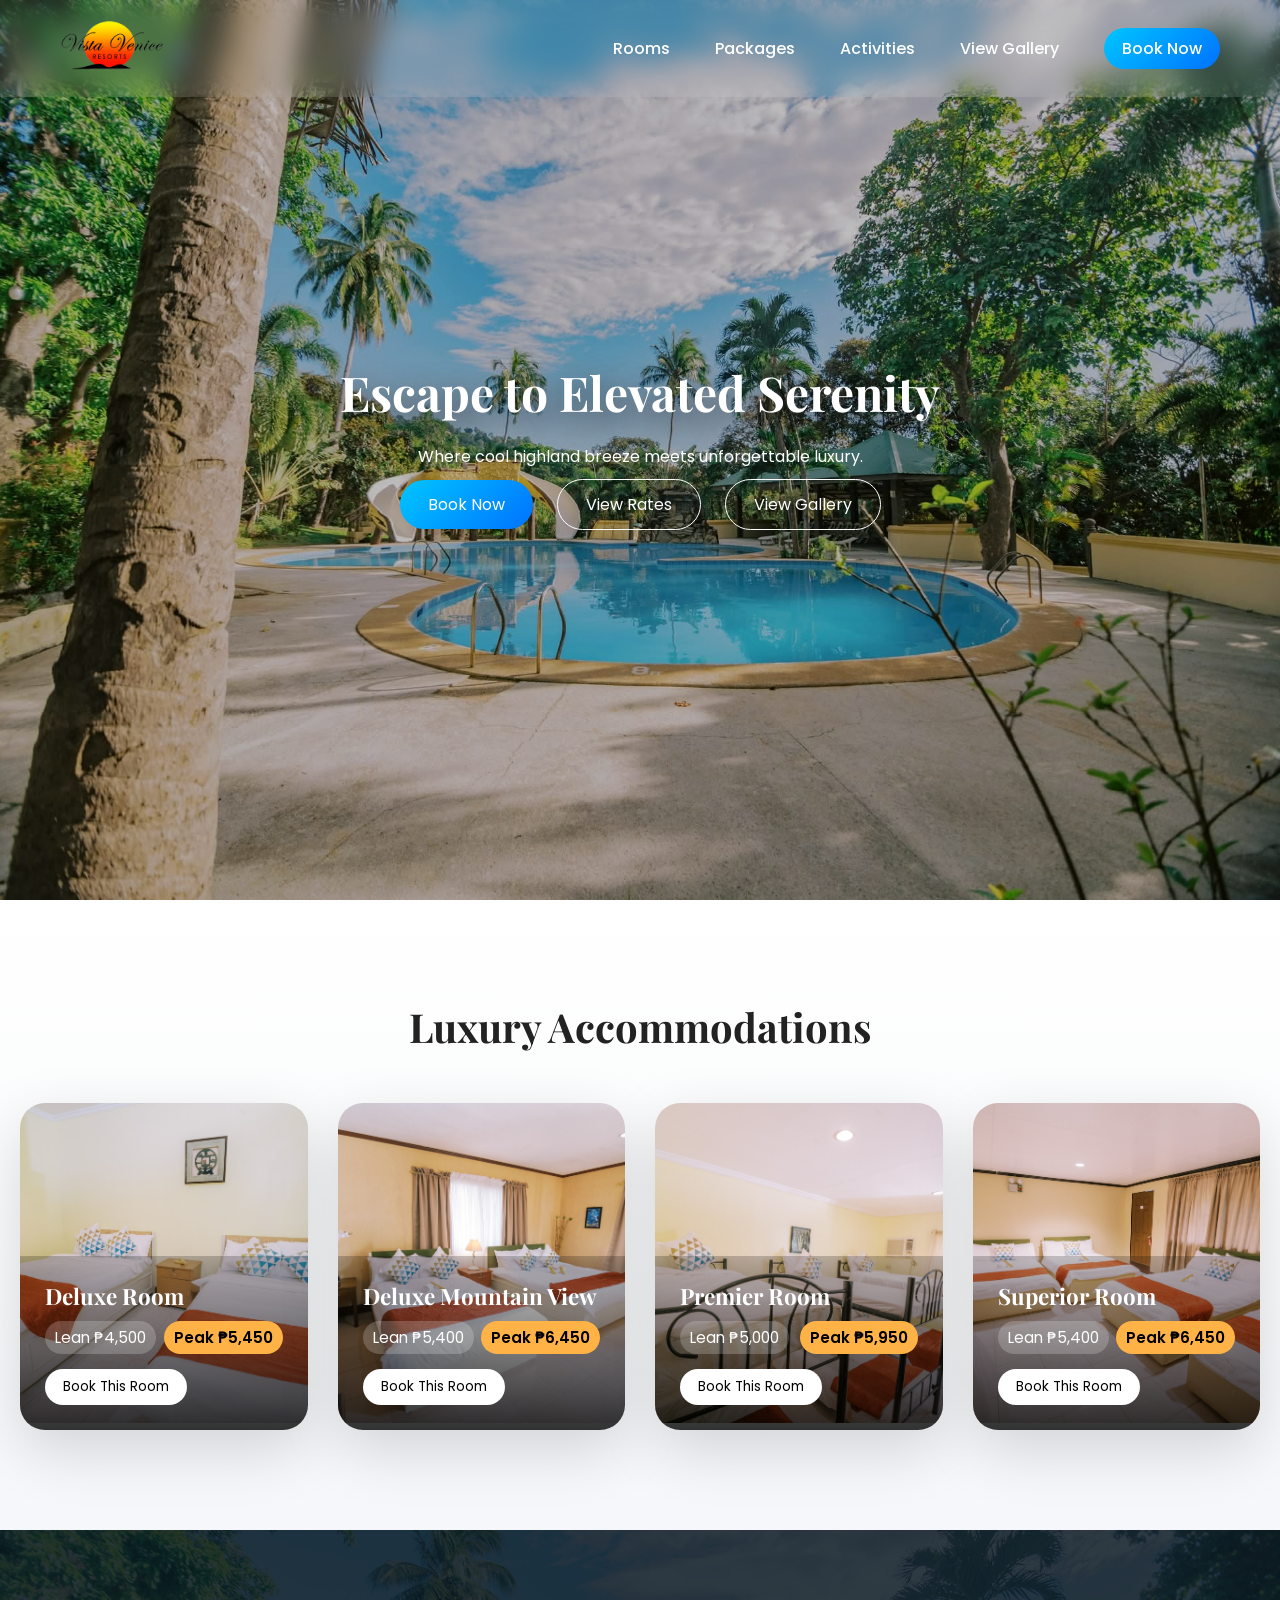
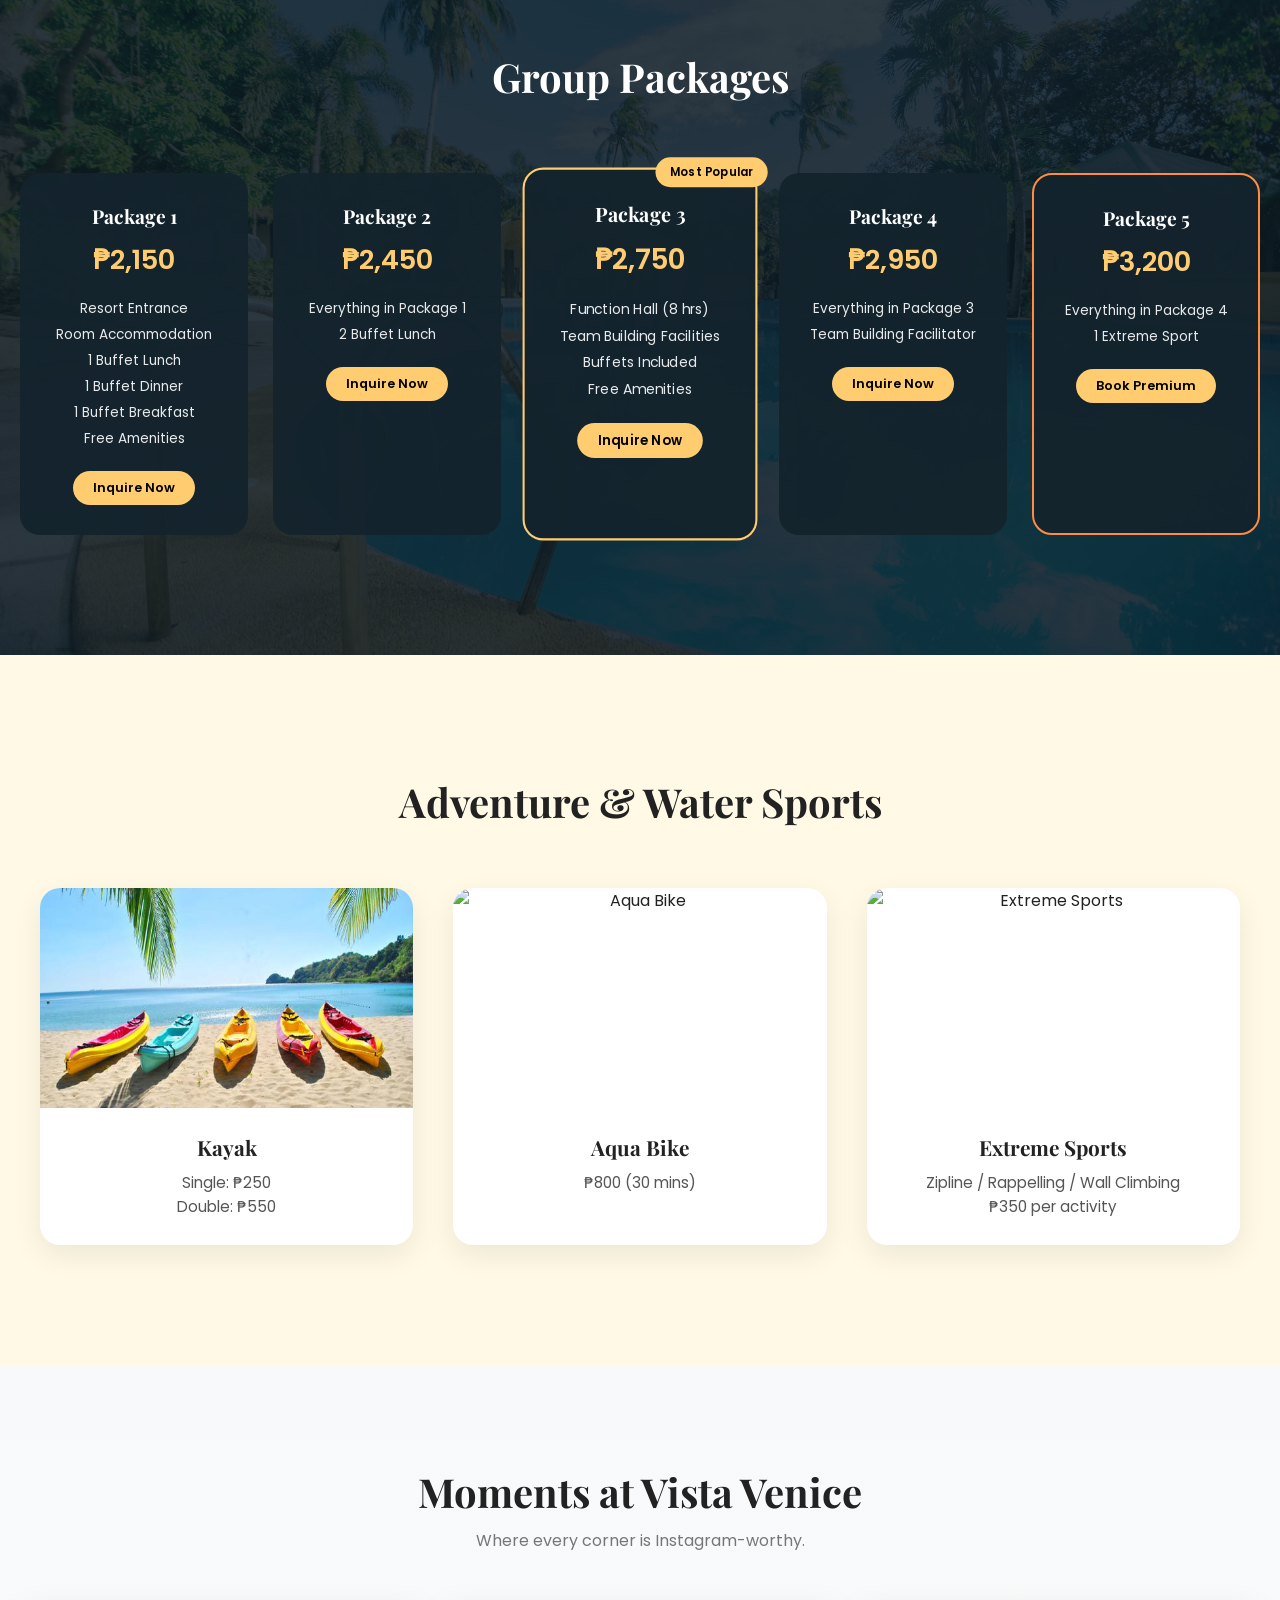
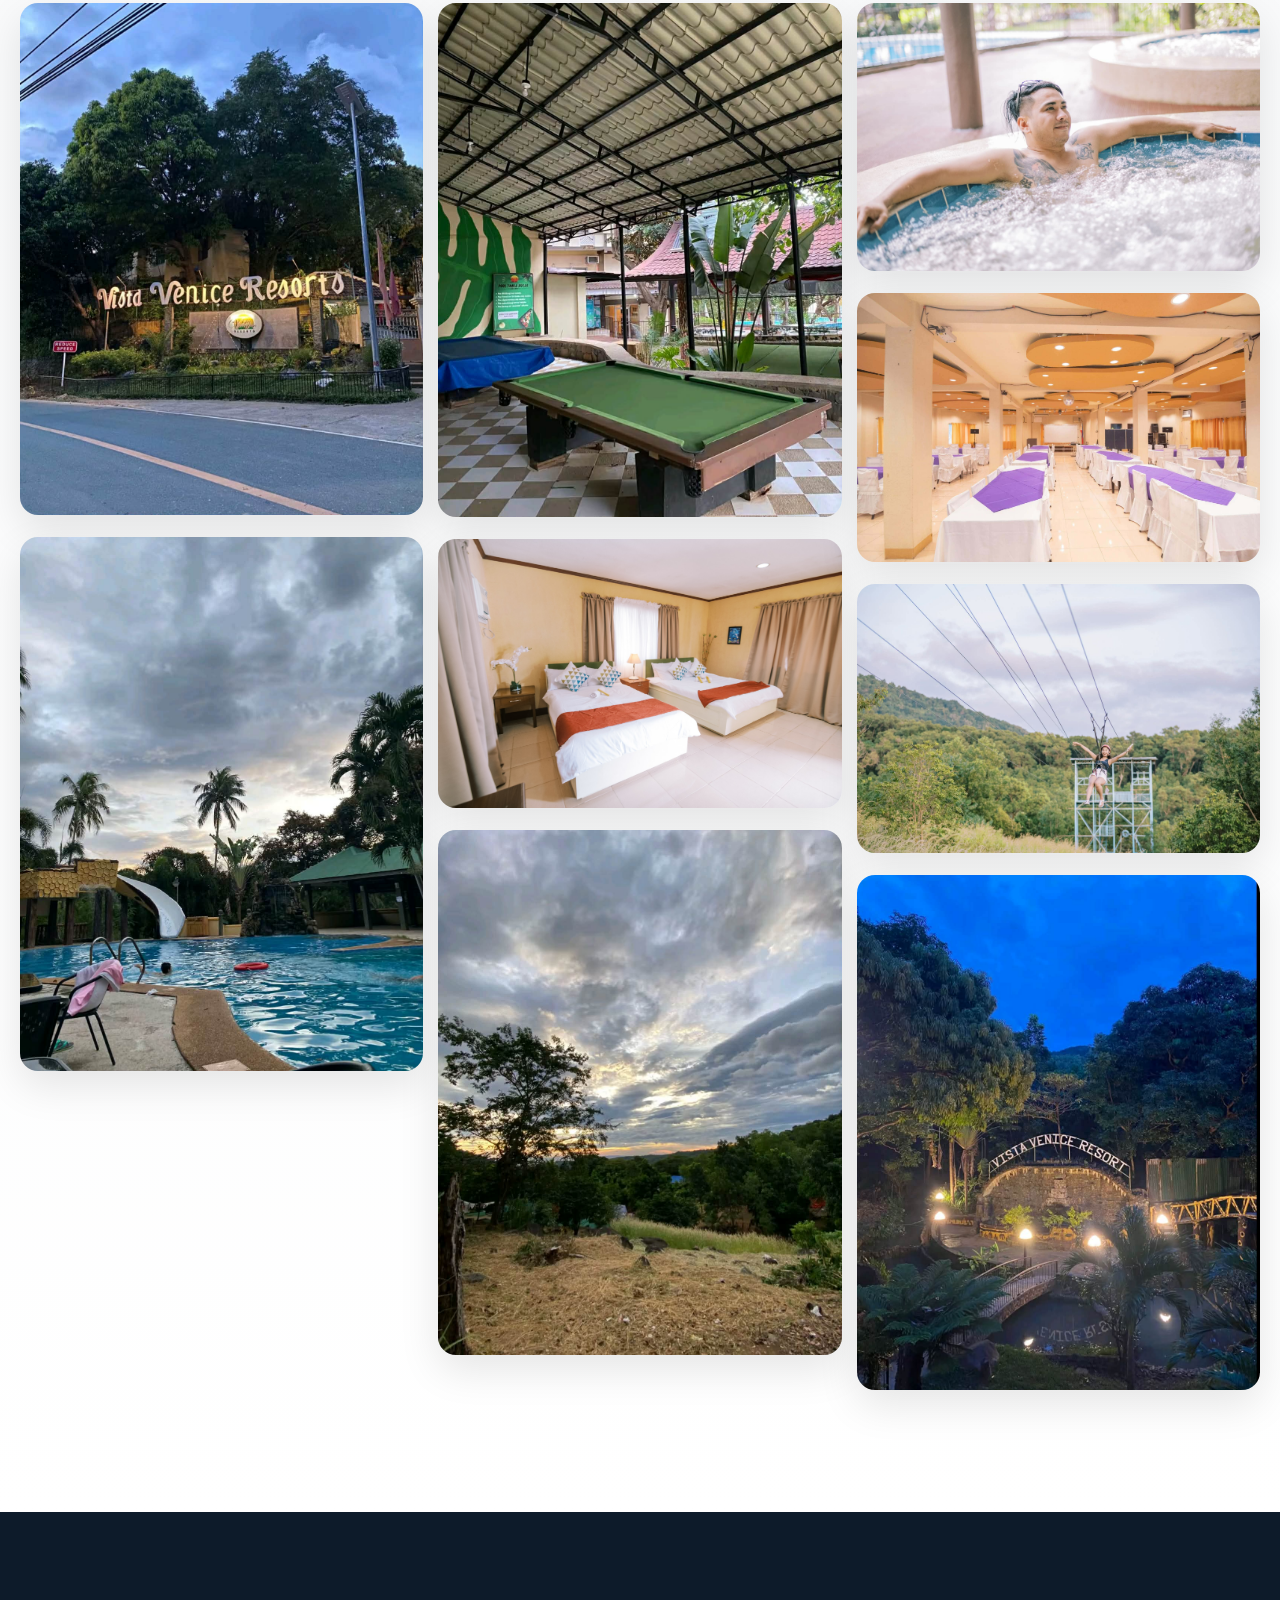
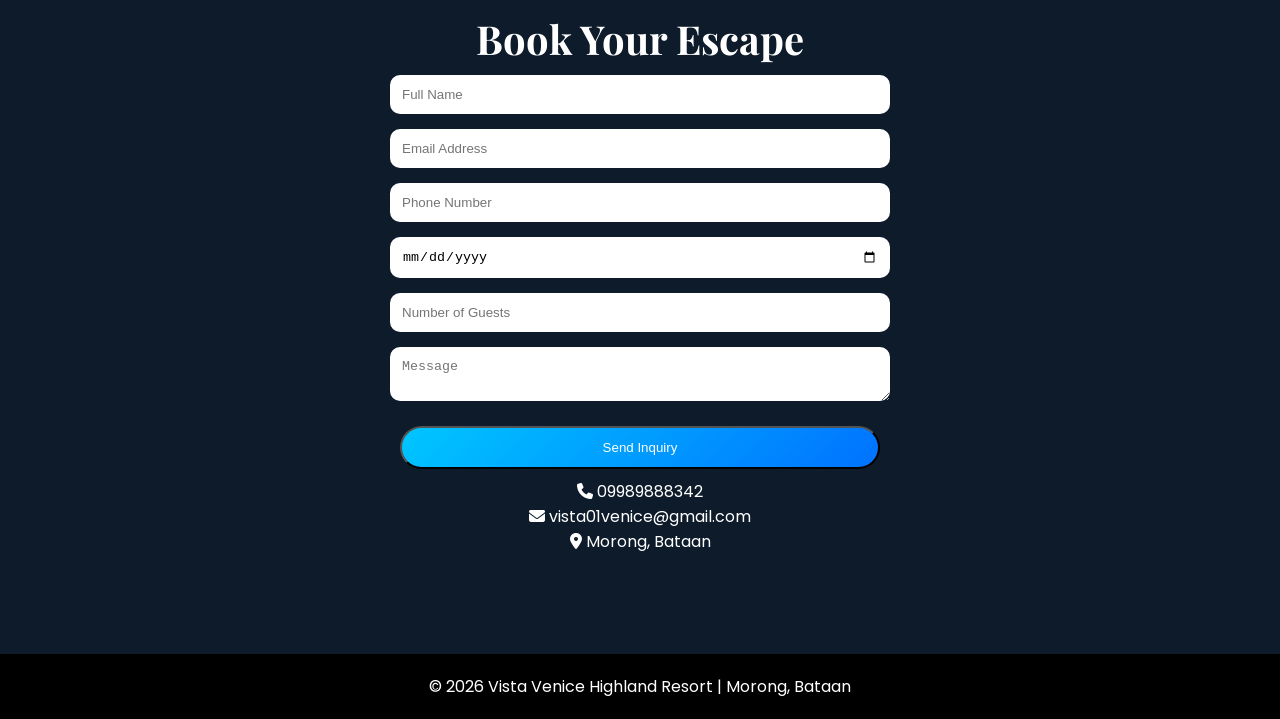
==== index.html @ c01d161d "Update index.html" ====
<!DOCTYPE html>
<html lang="en">
<head>
<meta charset="UTF-8">
<meta name="viewport" content="width=device-width, initial-scale=1.0">
<title>Vista Venice Highland Resort | Morong, Bataan</title>
<link rel="icon" type="image/png" href="images/favicon.png">

<!-- Google Fonts -->
<link href="https://fonts.googleapis.com/css2?family=Playfair+Display:wght@500;700&family=Poppins:wght@300;400;500;600&display=swap" rel="stylesheet">

<!-- Font Awesome -->
<link rel="stylesheet" href="https://cdnjs.cloudflare.com/ajax/libs/font-awesome/6.4.0/css/all.min.css">

<link rel="stylesheet" href="style.css">
</head>

<body>

<!-- NAVBAR -->
<header class="navbar">
    <div class="logo">
  <img src="images/logo.png" alt="Vista Venice Highland Resort Logo">
</div>
    <nav>
        <div class="nav-links">
  <a href="#rooms">Rooms</a>
  <a href="#group-packages">Packages</a>
  <a href="#activities">Activities</a>
  <a href="#gallery">View Gallery</a>
  <a href="#contact" class="nav-btn">Book Now</a>
</div>
    </nav>
</header>

<!-- HERO SECTION -->
<section class="hero">
    <div class="hero-overlay"></div>

    <div class="hero-content">
        <h1>Escape to Elevated Serenity</h1>
        <p>Where cool highland breeze meets unforgettable luxury.</p>
        <div class="hero-buttons">
            <a href="#contact" class="btn primary">Book Now</a>
            <a href="#rooms" class="btn secondary">View Rates</a>
            <a href="#gallery" class="btn secondary">View Gallery</a>
        </div>
    </div>
</section>

<!-- ROOMS -->
<section id="rooms" class="accommodations">
  <h2 class="section-title">Luxury Accommodations</h2>

  <div class="room-grid">

    <div class="room-card">
      <img src="images/deluxe.jpg" alt="Deluxe Room">
      <div class="room-info">
        <h3>Deluxe Room</h3>
        <div class="rates">
          <span class="lean">Lean ₱4,500</span>
          <span class="peak">Peak ₱5,450</span>
        </div>
        <a href="#contact" class="room-btn">Book This Room</a>
      </div>
    </div>

    <div class="room-card">
      <img src="images/deluxe-mountain.jpg" alt="Deluxe Mountain View">
      <div class="room-info">
        <h3>Deluxe Mountain View</h3>
        <div class="rates">
          <span class="lean">Lean ₱5,400</span>
          <span class="peak">Peak ₱6,450</span>
        </div>
        <a href="#contact" class="room-btn">Book This Room</a>
      </div>
    </div>

    <div class="room-card">
      <img src="images/premier.jpg" alt="Premier Room">
      <div class="room-info">
        <h3>Premier Room</h3>
        <div class="rates">
          <span class="lean">Lean ₱5,000</span>
          <span class="peak">Peak ₱5,950</span>
        </div>
        <a href="#contact" class="room-btn">Book This Room</a>
      </div>
    </div>

    <div class="room-card">
      <img src="images/superior.jpg" alt="Superior Room">
      <div class="room-info">
        <h3>Superior Room</h3>
        <div class="rates">
          <span class="lean">Lean ₱5,400</span>
          <span class="peak">Peak ₱6,450</span>
        </div>
        <a href="#contact" class="room-btn">Book This Room</a>
      </div>
    </div>

  </div>
</section>

<!-- GROUP PACKAGES -->
<section id="group-packages" class="group-packages">
  <h2 class="section-title">Group Packages</h2>

  <div class="package-grid">

    <div class="package-card">
      <h3>Package 1</h3>
      <div class="price">₱2,150</div>
      <ul>
        <li>Resort Entrance</li>
        <li>Room Accommodation</li>
        <li>1 Buffet Lunch</li>
        <li>1 Buffet Dinner</li>
        <li>1 Buffet Breakfast</li>
        <li>Free Amenities</li>
      </ul>
      <a href="#contact" class="package-btn">Inquire Now</a>
    </div>

    <div class="package-card">
      <h3>Package 2</h3>
      <div class="price">₱2,450</div>
      <ul>
        <li>Everything in Package 1</li>
        <li>2 Buffet Lunch</li>
      </ul>
      <a href="#contact" class="package-btn">Inquire Now</a>
    </div>

    <div class="package-card featured">
      <div class="badge">Most Popular</div>
      <h3>Package 3</h3>
      <div class="price">₱2,750</div>
      <ul>
        <li>Function Hall (8 hrs)</li>
        <li>Team Building Facilities</li>
        <li>Buffets Included</li>
        <li>Free Amenities</li>
      </ul>
      <a href="#contact" class="package-btn">Inquire Now</a>
    </div>

    <div class="package-card">
      <h3>Package 4</h3>
      <div class="price">₱2,950</div>
      <ul>
        <li>Everything in Package 3</li>
        <li>Team Building Facilitator</li>
      </ul>
      <a href="#contact" class="package-btn">Inquire Now</a>
    </div>

    <div class="package-card premium">
      <h3>Package 5</h3>
      <div class="price">₱3,200</div>
      <ul>
        <li>Everything in Package 4</li>
        <li>1 Extreme Sport</li>
      </ul>
      <a href="#contact" class="package-btn">Book Premium</a>
    </div>

  </div>
</section>

<!-- ===== ADVENTURE & WATER SPORTS ===== -->

<section class="adventure">
  <h2>Adventure & Water Sports</h2>

  <div class="adventure-grid">

    <div class="adventure-card">
      <img src="images/kayak.jpg" alt="Kayak">
      <div class="adventure-content">
        <h3>Kayak</h3>
        <p>
          Single: ₱250<br>
          Double: ₱550
        </p>
      </div>
    </div>

    <div class="adventure-card">
      <img src="images/aquabike.jpg" alt="Aqua Bike">
      <div class="adventure-content">
        <h3>Aqua Bike</h3>
        <p>₱800 (30 mins)</p>
      </div>
    </div>

    <div class="adventure-card">
      <img src="images/extreme9.jpg" alt="Extreme Sports">
      <div class="adventure-content">
        <h3>Extreme Sports</h3>
        <p>
          Zipline / Rappelling / Wall Climbing<br>
          ₱350 per activity
        </p>
      </div>
    </div>

  </div>
</section>


<!-- ================= GALLERY SECTION ================= -->
<section id="gallery" class="gallery-section">
  <div class="container">
    <h2 class="section-title">Moments at Vista Venice</h2>
    <p class="section-subtitle">Where every corner is Instagram-worthy.</p>

    <div class="gallery-grid">
      <img src="images/view6.jpg" alt="Resort View" class="gallery-item">
      <img src="images/view9.jpg" alt="Swimming Pool" class="gallery-item">
      <img src="images/extreme7.jpg" alt="Mountain View" class="gallery-item">
      <img src="images/room1.jpg" alt="Room Interior" class="gallery-item">
      <img src="images/view11.jpg" alt="Sunset View" class="gallery-item">
      <img src="images/water2.jpg" alt="Jacuzzi Area" class="gallery-item">
      <img src="images/function2.jpg" alt="Function Hall" class="gallery-item">
      <img src="images/extreme1.jpg" alt="Family Pool" class="gallery-item">
      <img src="images/view12.jpg" alt="Highland Breeze" class="gallery-item">
    </div>
  </div>

  <!-- Lightbox -->
  <div class="lightbox" id="lightbox">
    <span class="close-lightbox">&times;</span>
    <img class="lightbox-content" id="lightbox-img">
  </div>
</section>
    

<!-- CONTACT -->
<section id="contact" class="section dark">
<h2 class="section-title">Book Your Escape</h2>

<form name="booking" method="POST" data-netlify="true" netlify-honeypot="bot-field" action="/thank-you.html" class="booking-form">

    <input type="hidden" name="form-name" value="booking">

    <p style="display:none;">
        <label>Don’t fill this out: <input name="bot-field"></label>
    </p>

    <input type="text" name="name" placeholder="Full Name" required>
    <input type="email" name="email" placeholder="Email Address" required>
    <input type="tel" name="phone" placeholder="Phone Number">
    <input type="date" name="date">
    <input type="number" name="guests" placeholder="Number of Guests">
    <textarea name="message" placeholder="Message"></textarea>

    <button type="submit" class="btn primary">Send Inquiry</button>
</form>

<div class="contact-info">
<p><i class="fa fa-phone"></i> 09989888342</p>
<p><i class="fa fa-envelope"></i> vista01venice@gmail.com</p>
<p><i class="fa fa-map-marker-alt"></i> Morong, Bataan</p>
</div>

</section>

<footer>
<p>© 2026 Vista Venice Highland Resort | Morong, Bataan</p>
</footer>

<script src="script.js"></script>
</body>
</html>
---- style.css ----
* {
margin: 0;
padding: 0;
box-sizing: border-box;
scroll-behavior: smooth;
}

body {
font-family: 'Poppins', sans-serif;
background: #f8f9fb;
color: #222;
}

h1,h2,h3 {
font-family: 'Playfair Display', serif;
}

.navbar {
position: fixed;
width: 100%;
display: flex;
justify-content: space-between;
align-items: center; 
padding: 20px 60px;
background: rgba(255,255,255,0.1);
backdrop-filter: blur(12px);
z-index: 1000;
}

nav {
  display: flex;
}

.nav-links {
  display: flex;
  align-items: center;
  gap: 25px;
}

.nav-links a {
  white-space: nowrap;
}

.navbar a {
margin-left: 20px;
text-decoration: none;
color: white;
font-weight: 500;
}

.nav-btn {
background: linear-gradient(135deg,#00c6ff,#0072ff);
padding: 8px 18px;
border-radius: 30px;
}

.hero {
  height: 100vh;
  position: relative;
  z-index: 1;
  display: flex;
  align-items: center;
  justify-content: center;
  text-align: center;
  color: white;
  background: url("images/hero.jpg") center/cover no-repeat;
}

.hero-video {
  position: absolute;
  width: 100%;
  height: 100%;
  object-fit: cover;
  z-index: -2;
}

.hero-overlay {
  position: absolute;
  width: 100%;
  height: 100%;
  background: rgba(0,0,0,0.25);
  z-index: -1;
  pointer-events: none;
}

.hero-content {
  position: relative;
  z-index: 2;
}

.hero-content h1 {
font-size: 3rem;
margin-bottom: 20px;
text-shadow: 0 8px 30px rgba(0,0,0,0.6);
}

.btn {
display: inline-block;
padding: 12px 28px;
margin: 10px;
border-radius: 30px;
text-decoration: none;
transition: 0.3s;
}
.hero-btn.outline {
  background: transparent;
  border: 1.5px solid white;
  color: white;
}

.hero-btn.outline:hover {
  background: white;
  color: black;
}

.primary {
background: linear-gradient(135deg,#00c6ff,#0072ff);
color: white;
}

.secondary {
border: 1px solid white;
color: white;
}

.section {
padding: 100px 10%;
text-align: center;
}

.section.dark {
background: #0d1b2a;
color: white;
}

.section-title {
font-size: 2.5rem;
margin-bottom: 60px;
}

.card-grid {
display: grid;
grid-template-columns: repeat(auto-fit, minmax(250px,1fr));
gap: 30px;
}

.card {
background: white;
padding: 30px;
border-radius: 20px;
box-shadow: 0 15px 40px rgba(0,0,0,0.1);
transition: 0.4s;
}

.card:hover {
transform: translateY(-10px);
box-shadow: 0 25px 60px rgba(0,0,0,0.2);
}

.section.dark .card {
background: rgba(255,255,255,0.08);
backdrop-filter: blur(8px);
color: white;
}

.booking-form {
display: grid;
gap: 15px;
max-width: 500px;
margin: auto;
}

.booking-form input,
.booking-form textarea {
padding: 12px;
border-radius: 10px;
border: none;
}

footer {
background: #000;
color: white;
text-align: center;
padding: 20px;
}

/* ===== LOGO ===== */
.logo img {
  height: 50px;
  width: auto;
  object-fit: contain;
}

/* ===== ACCOMMODATIONS ===== */

.accommodations {
  padding: 100px 20px;
  background: linear-gradient(to bottom, #ffffff, #f5f7fa);
  text-align: center;
}

.room-grid {
  display: grid;
  grid-template-columns: repeat(auto-fit, minmax(280px, 1fr));
  gap: 30px;
  margin-top: 50px;
}

.room-card {
  position: relative;
  border-radius: 25px;
  overflow: hidden;
  box-shadow: 0 20px 60px rgba(0,0,0,0.15);
  transition: transform 0.4s ease;
}

.room-card:hover {
  transform: translateY(-10px);
}

.room-card img {
  width: 100%;
  height: 320px;
  object-fit: cover;
}

.room-info {
  position: absolute;
  bottom: 0;
  width: 100%;
  padding: 25px;
  background: linear-gradient(to top, rgba(0,0,0,0.8), rgba(0,0,0,0.2));
  color: white;
  text-align: left;
}

.room-info h3 {
  font-family: 'Playfair Display', serif;
  margin-bottom: 10px;
  font-size: 1.4rem;
}

.rates {
  display: flex;
  justify-content: space-between;
  font-size: 0.95rem;
  margin-bottom: 15px;
}

.lean {
  background: rgba(255,255,255,0.2);
  padding: 5px 10px;
  border-radius: 20px;
}

.peak {
  background: #ffb347;
  color: black;
  padding: 5px 10px;
  border-radius: 20px;
  font-weight: 600;
}

.room-btn {
  display: inline-block;
  padding: 8px 18px;
  background: white;
  color: black;
  border-radius: 25px;
  text-decoration: none;
  font-size: 0.85rem;
  transition: 0.3s ease;
}

.room-btn:hover {
  background: #ffb347;
  color: black;
}

/* ===== GROUP PACKAGES ===== */

.group-packages {
  position: relative;
  padding: 120px 20px;
  color: white;
  text-align: center;
  background: url("images/water5.jpg") center/cover no-repeat;
  overflow: hidden;
}

.group-packages::before {
  content: "";
  position: absolute;
  inset: 0;
  background: rgba(10, 25, 35, 0.85);
  z-index: 0;
}

.group-packages > * {
  position: relative;
  z-index: 1;
}

/* GRID LAYOUT */
.package-grid {
  display: grid;
  grid-template-columns: repeat(5, minmax(0, 1fr));
  gap: 25px;
  margin-top: 70px;
  width: 100%;
  max-width: 1700px;   /* wide enough for 5 cards */
  margin-left: auto;
  margin-right: auto;
}

/* CARD STYLE */
.package-card {
  background: rgba(20, 35, 45, 0.95);
  padding: 30px 20px;
  border-radius: 20px;
  transition: 0.35s ease;
  position: relative;
}

.package-card:hover {
  transform: translateY(-8px);
  box-shadow: 0 20px 50px rgba(0, 0, 0, 0.4);
}

/* TITLE */
.package-card h3 {
  font-family: 'Playfair Display', serif;
  margin-bottom: 10px;
  font-size: 1.2rem;
}

/* PRICE */
.price {
  font-size: 1.7rem;
  font-weight: 600;
  margin-bottom: 18px;
  color: #ffcc70;
}

/* LIST */
.package-card ul {
  list-style: none;
  padding: 0;
  margin-bottom: 22px;
}

.package-card ul li {
  margin-bottom: 6px;
  font-size: 0.85rem;
  opacity: 0.9;
}

/* BUTTON */
.package-btn {
  display: inline-block;
  padding: 8px 20px;
  background: #ffcc70;
  color: #000;
  border-radius: 30px;
  text-decoration: none;
  font-size: 0.8rem;
  font-weight: 600;
  transition: 0.3s ease;
}

.package-btn:hover {
  background: white;
}

/* FEATURED CARD */
.featured {
  border: 2px solid #ffcc70;
  transform: scale(1.03);
}

.badge {
  position: absolute;
  top: -12px;
  right: -12px;
  background: #ffcc70;
  color: black;
  padding: 6px 14px;
  font-size: 0.7rem;
  font-weight: 600;
  border-radius: 20px;
}

/* PREMIUM CARD */
.premium {
  border: 2px solid #ff8c42;
}

/* RESPONSIVE */

/* Tablet */
@media (max-width: 1200px) {
  .package-grid {
    grid-template-columns: repeat(3, 1fr);
  }
}

/* Mobile */
@media (max-width: 768px) {
  .package-grid {
    grid-template-columns: repeat(1, 1fr);
  }
}


/* ===== ADVENTURE & WATER SPORTS ===== */

.adventure {
  padding: 120px 40px;
  background: #fff9e6; /* super light yellow */
  text-align: center;
}

.adventure h2 {
  font-family: 'Playfair Display', serif;
  font-size: 2.5rem;
  margin-bottom: 60px;
  color: #222;
}

/* GRID */
.adventure-grid {
  display: grid;
  grid-template-columns: repeat(3, 1fr);
  gap: 40px;
  max-width: 1200px;
  margin: 0 auto;
}

/* CARD */
.adventure-card {
  background: #ffffff;
  border-radius: 20px;
  overflow: hidden;
  box-shadow: 0 10px 30px rgba(0,0,0,0.08);
  transition: 0.3s ease;
}

.adventure-card:hover {
  transform: translateY(-8px);
  box-shadow: 0 20px 40px rgba(0,0,0,0.12);
}

/* IMAGE */
.adventure-card img {
  width: 100%;
  height: 220px;
  object-fit: cover;
  display: block;
}

/* CONTENT */
.adventure-content {
  padding: 25px;
}

.adventure-content h3 {
  font-family: 'Playfair Display', serif;
  margin-bottom: 10px;
  font-size: 1.3rem;
  color: #222;
}

.adventure-content p {
  font-size: 0.95rem;
  color: #555;
  line-height: 1.6;
}

/* RESPONSIVE */
@media (max-width: 900px) {
  .adventure-grid {
    grid-template-columns: 1fr;
  }
}

/* ================= GALLERY ================= */

.gallery-section {
  padding: 100px 20px;
  background: linear-gradient(to bottom, #f8f9fa, #ffffff);
  text-align: center;
}

.section-title {
  font-family: 'Playfair Display', serif;
  font-size: 2.5rem;
  margin-bottom: 10px;
}

.section-subtitle {
  color: #777;
  margin-bottom: 50px;
}

.gallery-grid {
  column-count: 3;
  column-gap: 15px;
}

.gallery-item {
  width: 100%;
  margin-bottom: 15px;
  border-radius: 18px;
  cursor: pointer;
  transition: transform 0.4s ease, box-shadow 0.4s ease;
  box-shadow: 0 15px 40px rgba(0,0,0,0.1);
}

.gallery-item:hover {
  transform: scale(1.05);
  box-shadow: 0 20px 60px rgba(0,0,0,0.2);
}

/* Lightbox */
.lightbox {
  display: none;
  position: fixed;
  z-index: 999;
  padding-top: 100px;
  left: 0;
  top: 0;
  width: 100%;
  height: 100%;
  background-color: rgba(0,0,0,0.9);
}

.lightbox-content {
  display: block;
  margin: auto;
  max-width: 80%;
  max-height: 80%;
  border-radius: 20px;
}

.close-lightbox {
  position: absolute;
  top: 40px;
  right: 60px;
  color: white;
  font-size: 40px;
  cursor: pointer;
}

/* Mobile Responsive */
@media (max-width: 992px) {
  .gallery-grid {
    column-count: 2;
  }
}

@media (max-width: 600px) {
  .gallery-grid {
    column-count: 1;
  }
}
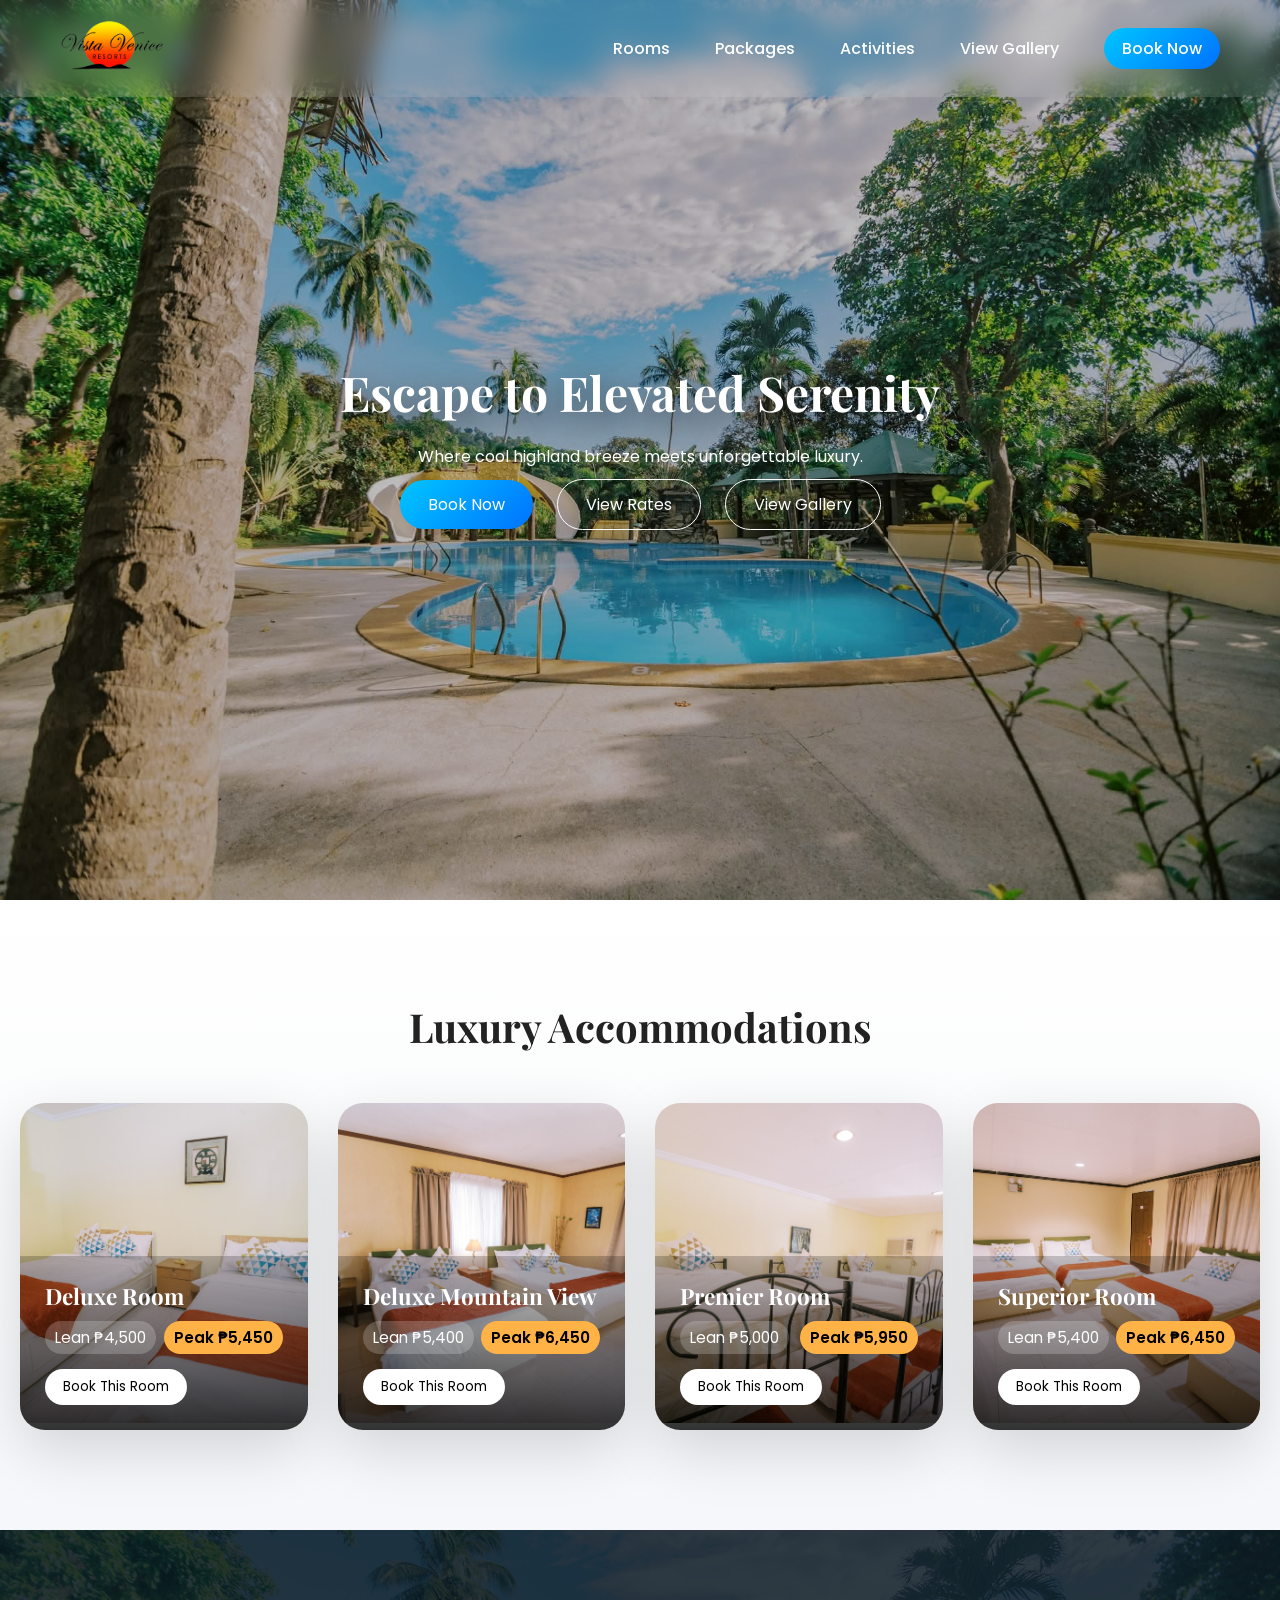
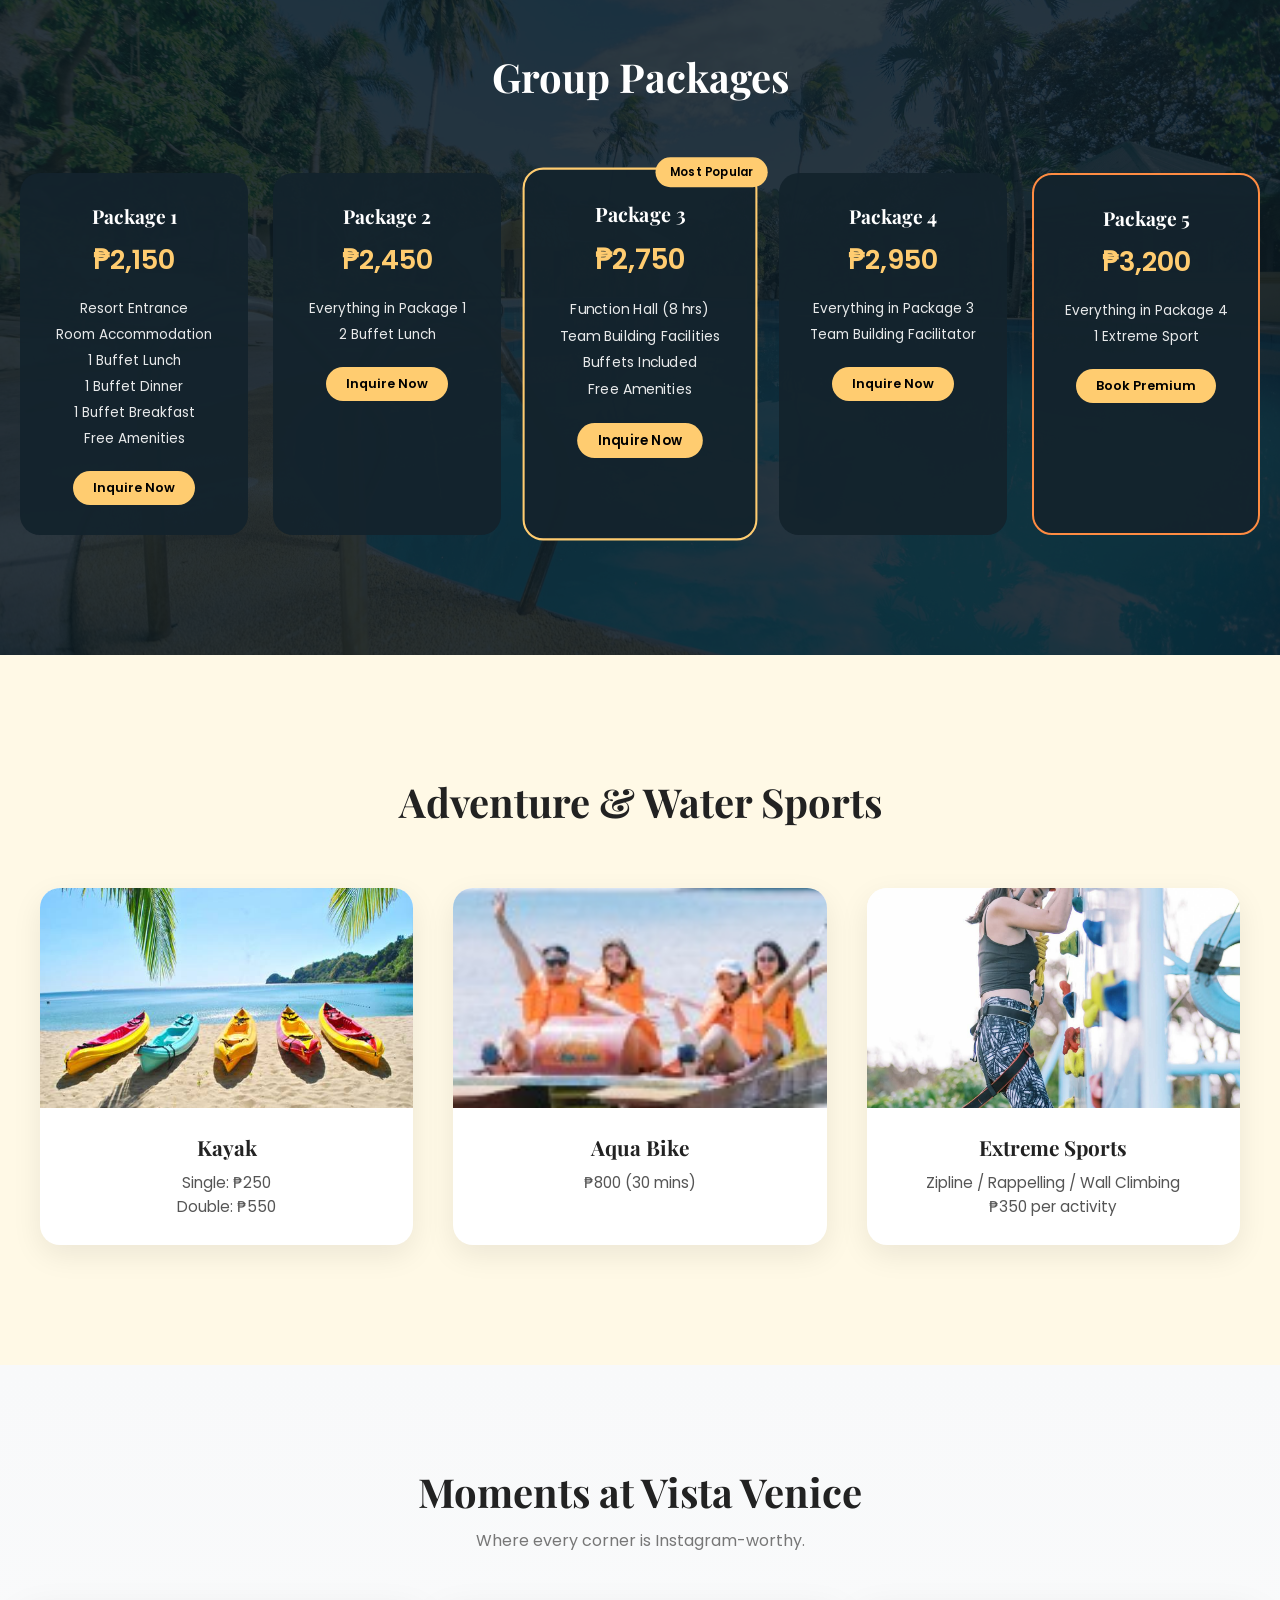
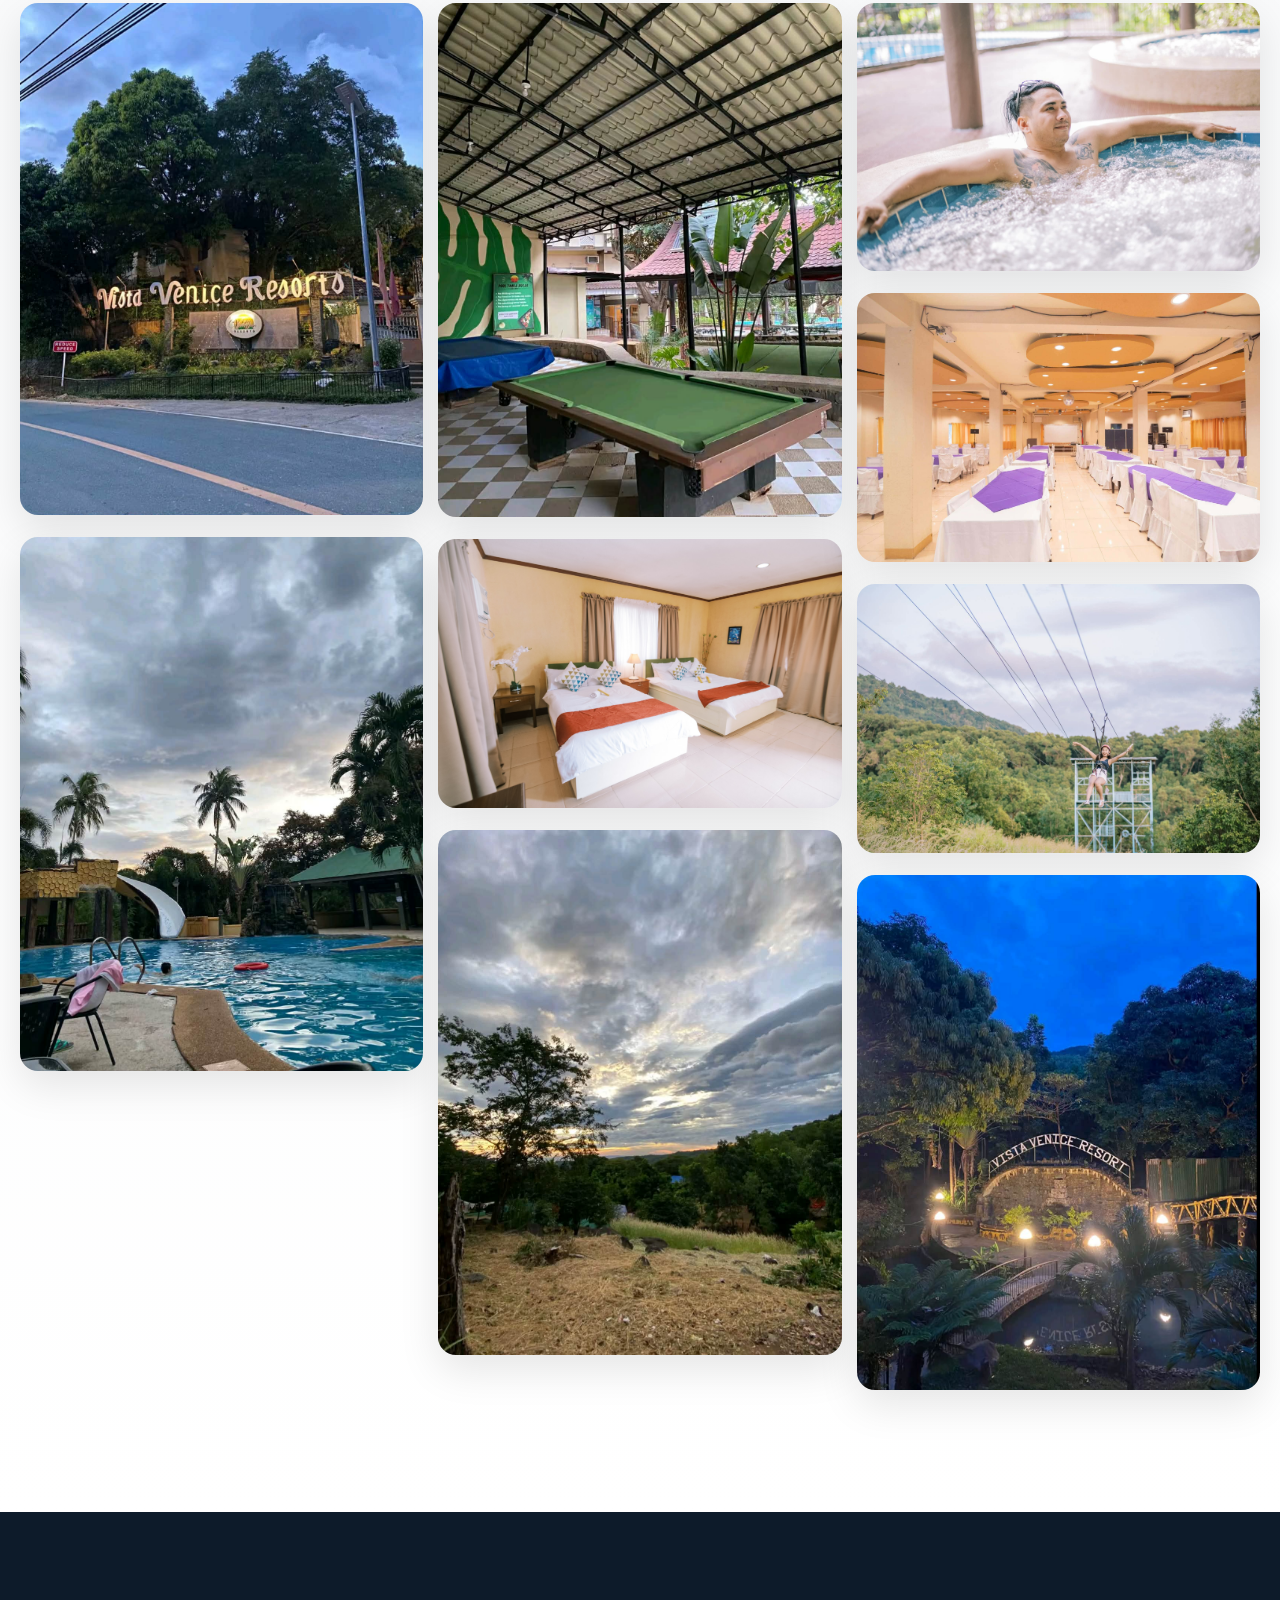
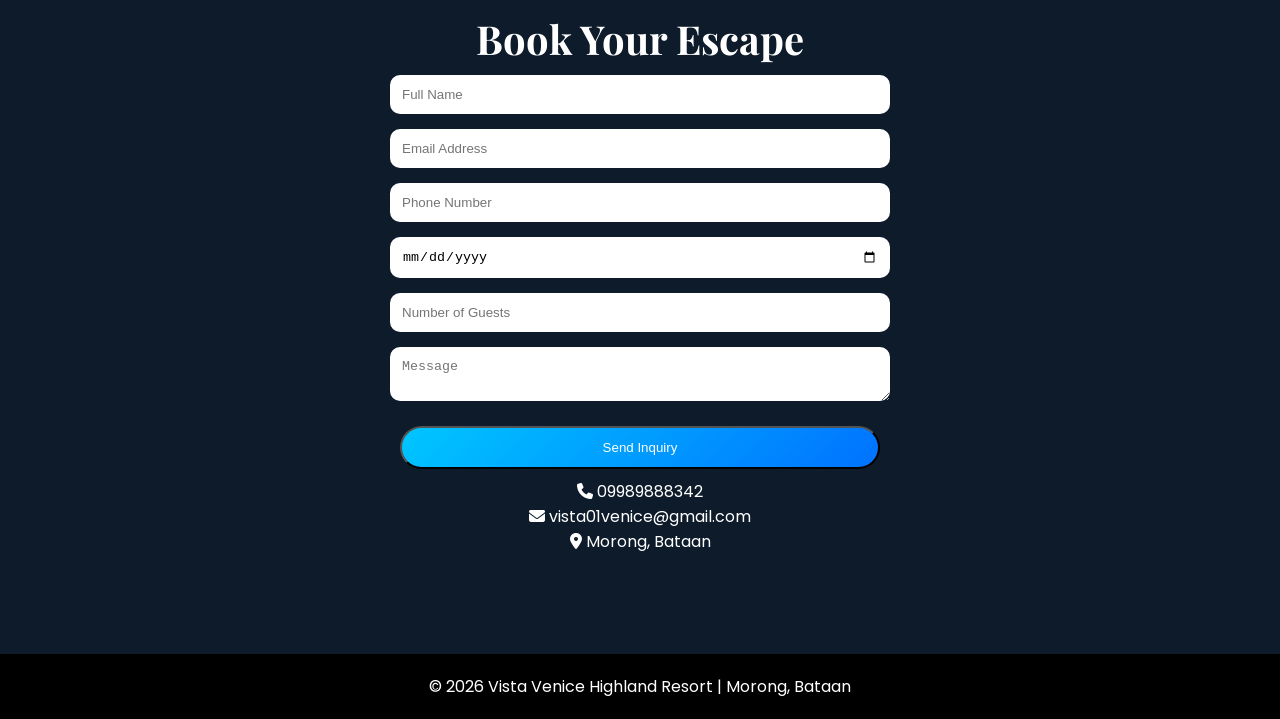
==== commit 55f01893: "Update index.html" ====
--- a/index.html
+++ b/index.html
@@ -173,7 +173,7 @@
 
 <!-- ===== ADVENTURE & WATER SPORTS ===== -->
 
-<section class="adventure">
+<section id="activities" class="adventure">
   <h2>Adventure & Water Sports</h2>
 
   <div class="adventure-grid">
@@ -293,3 +293,4 @@
 
 
 
+
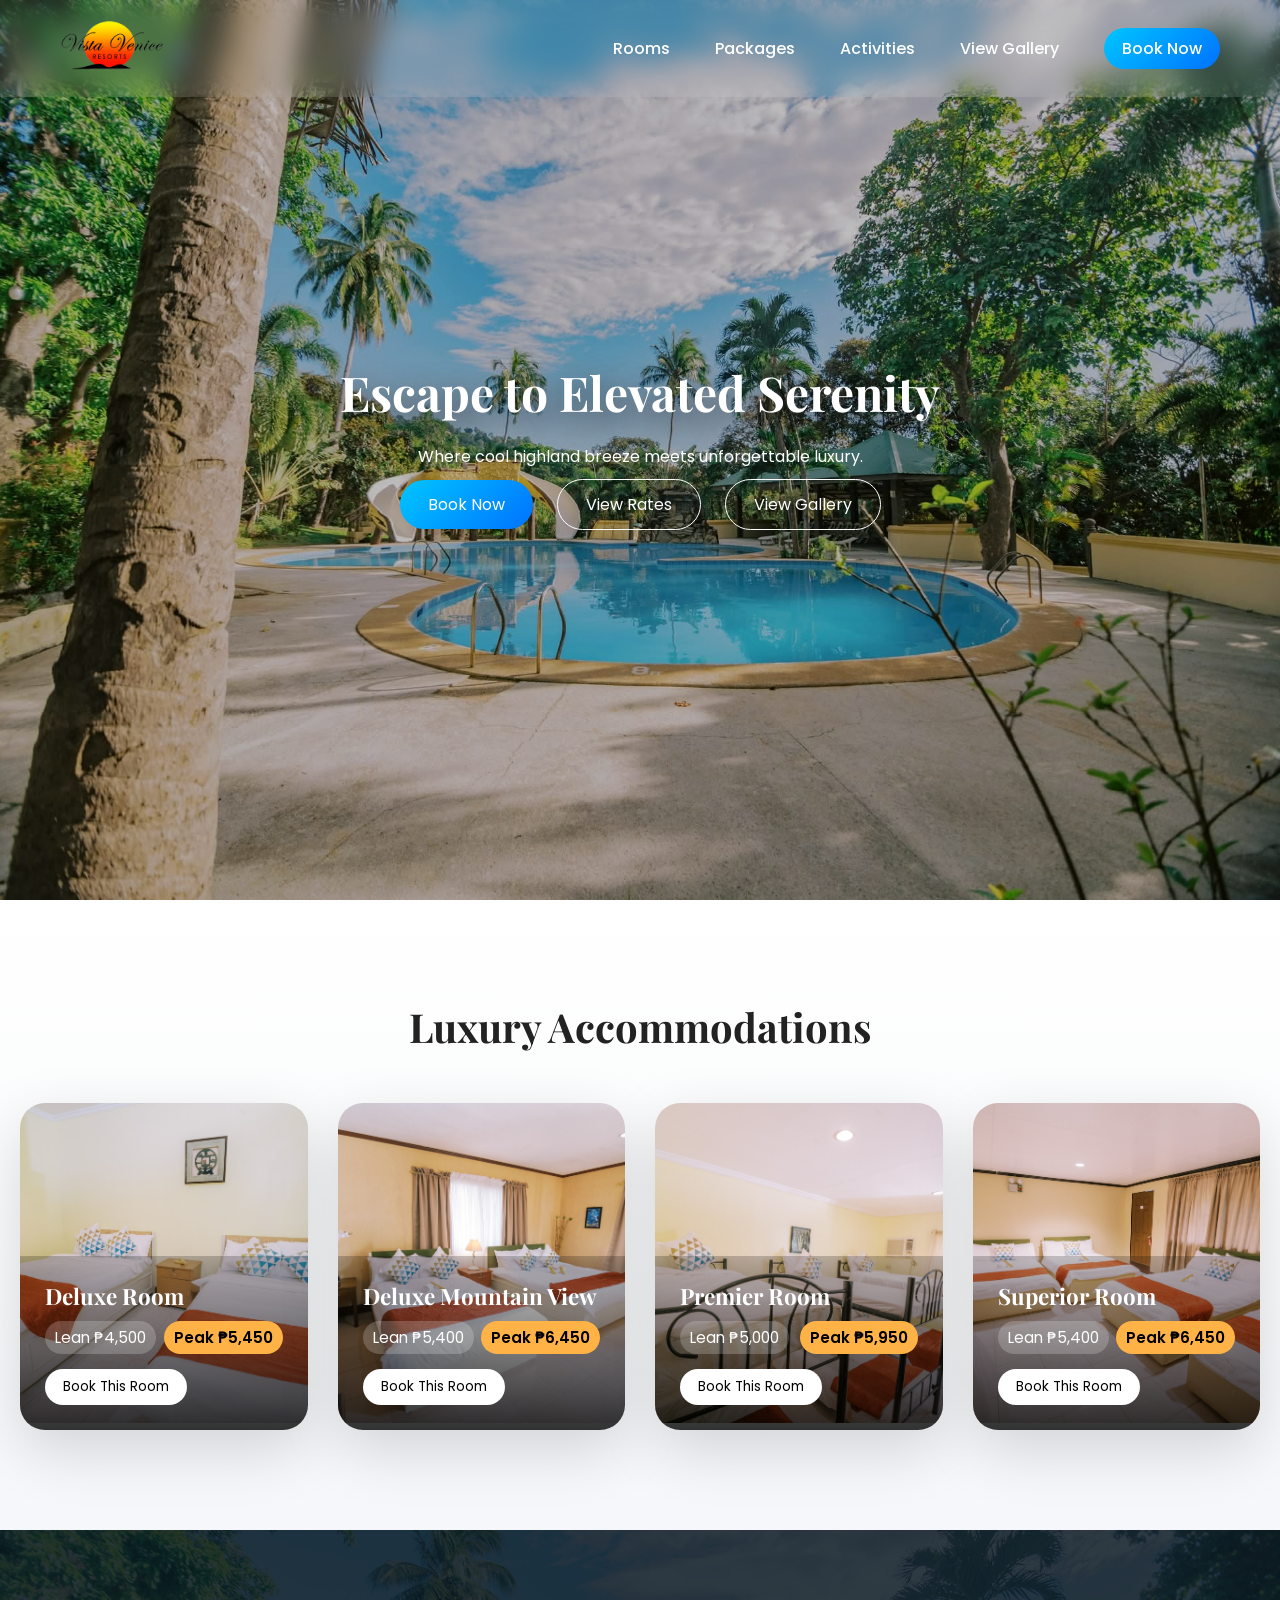
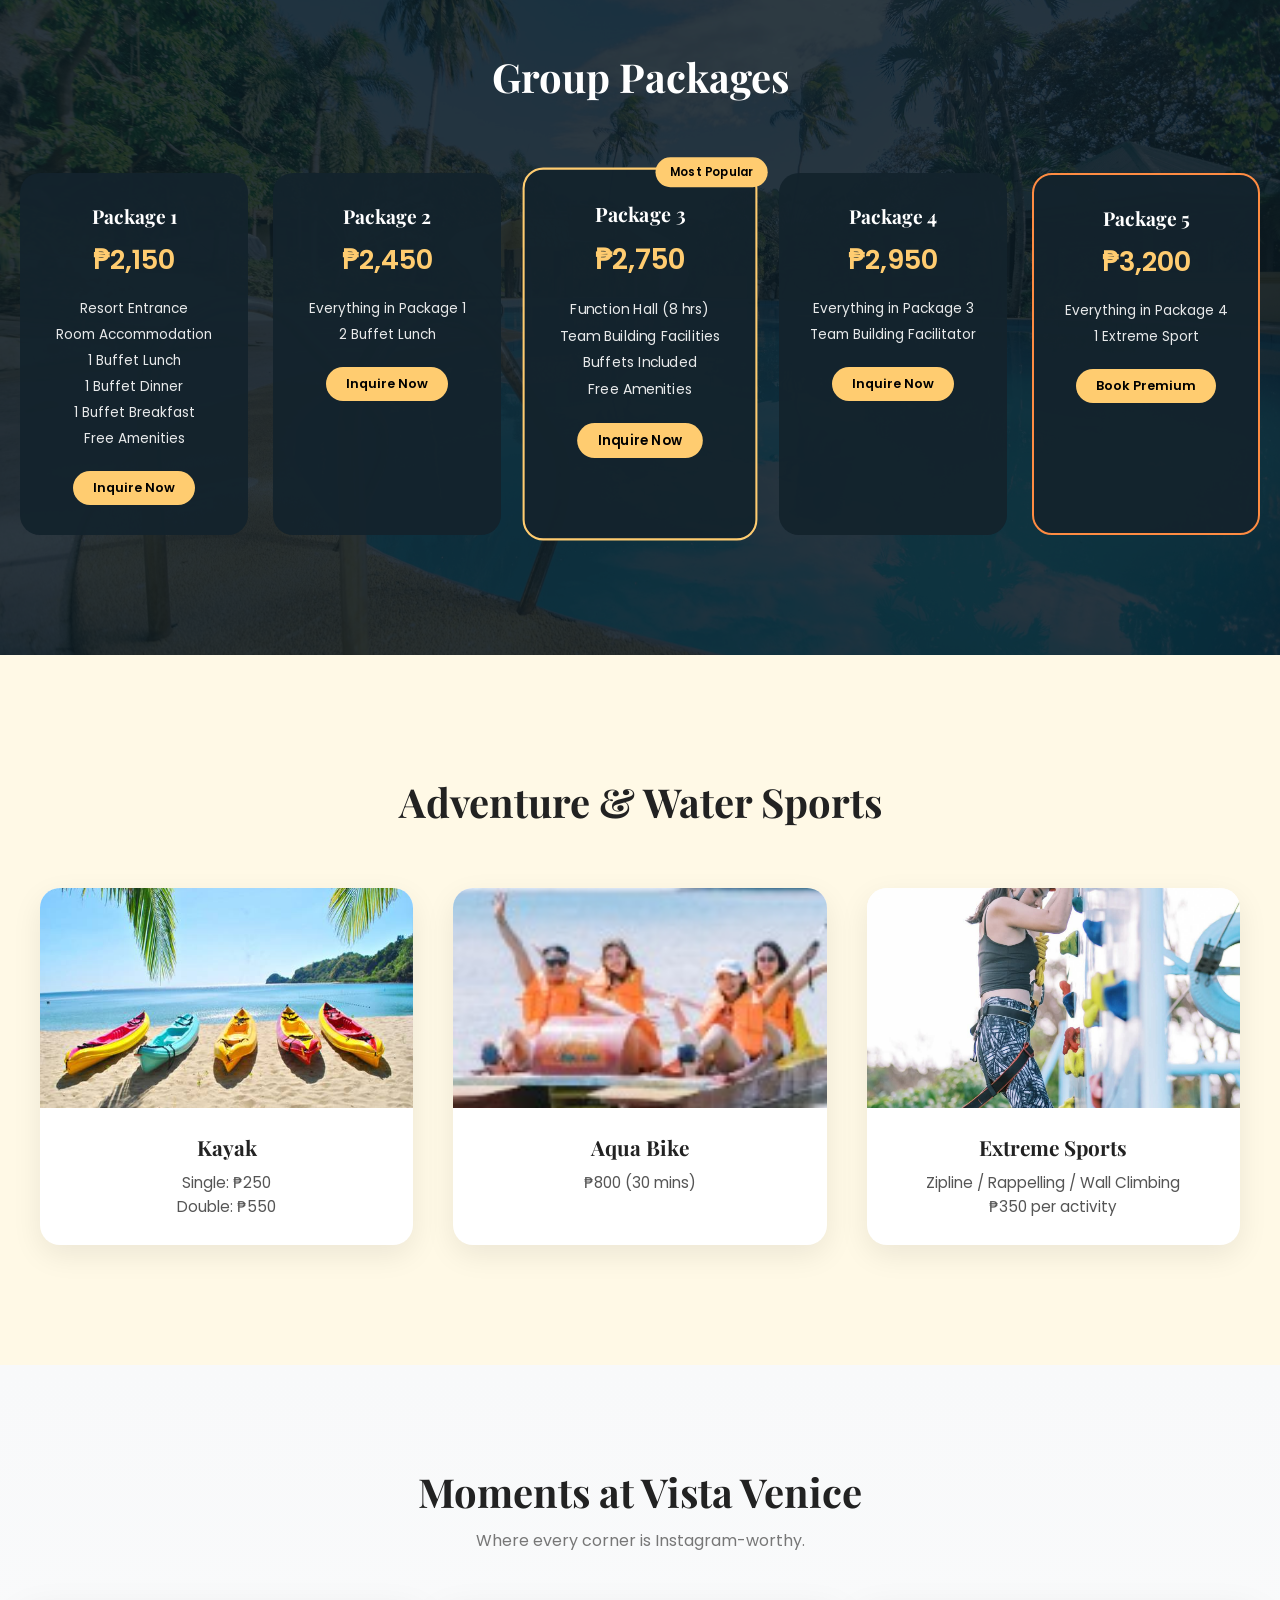
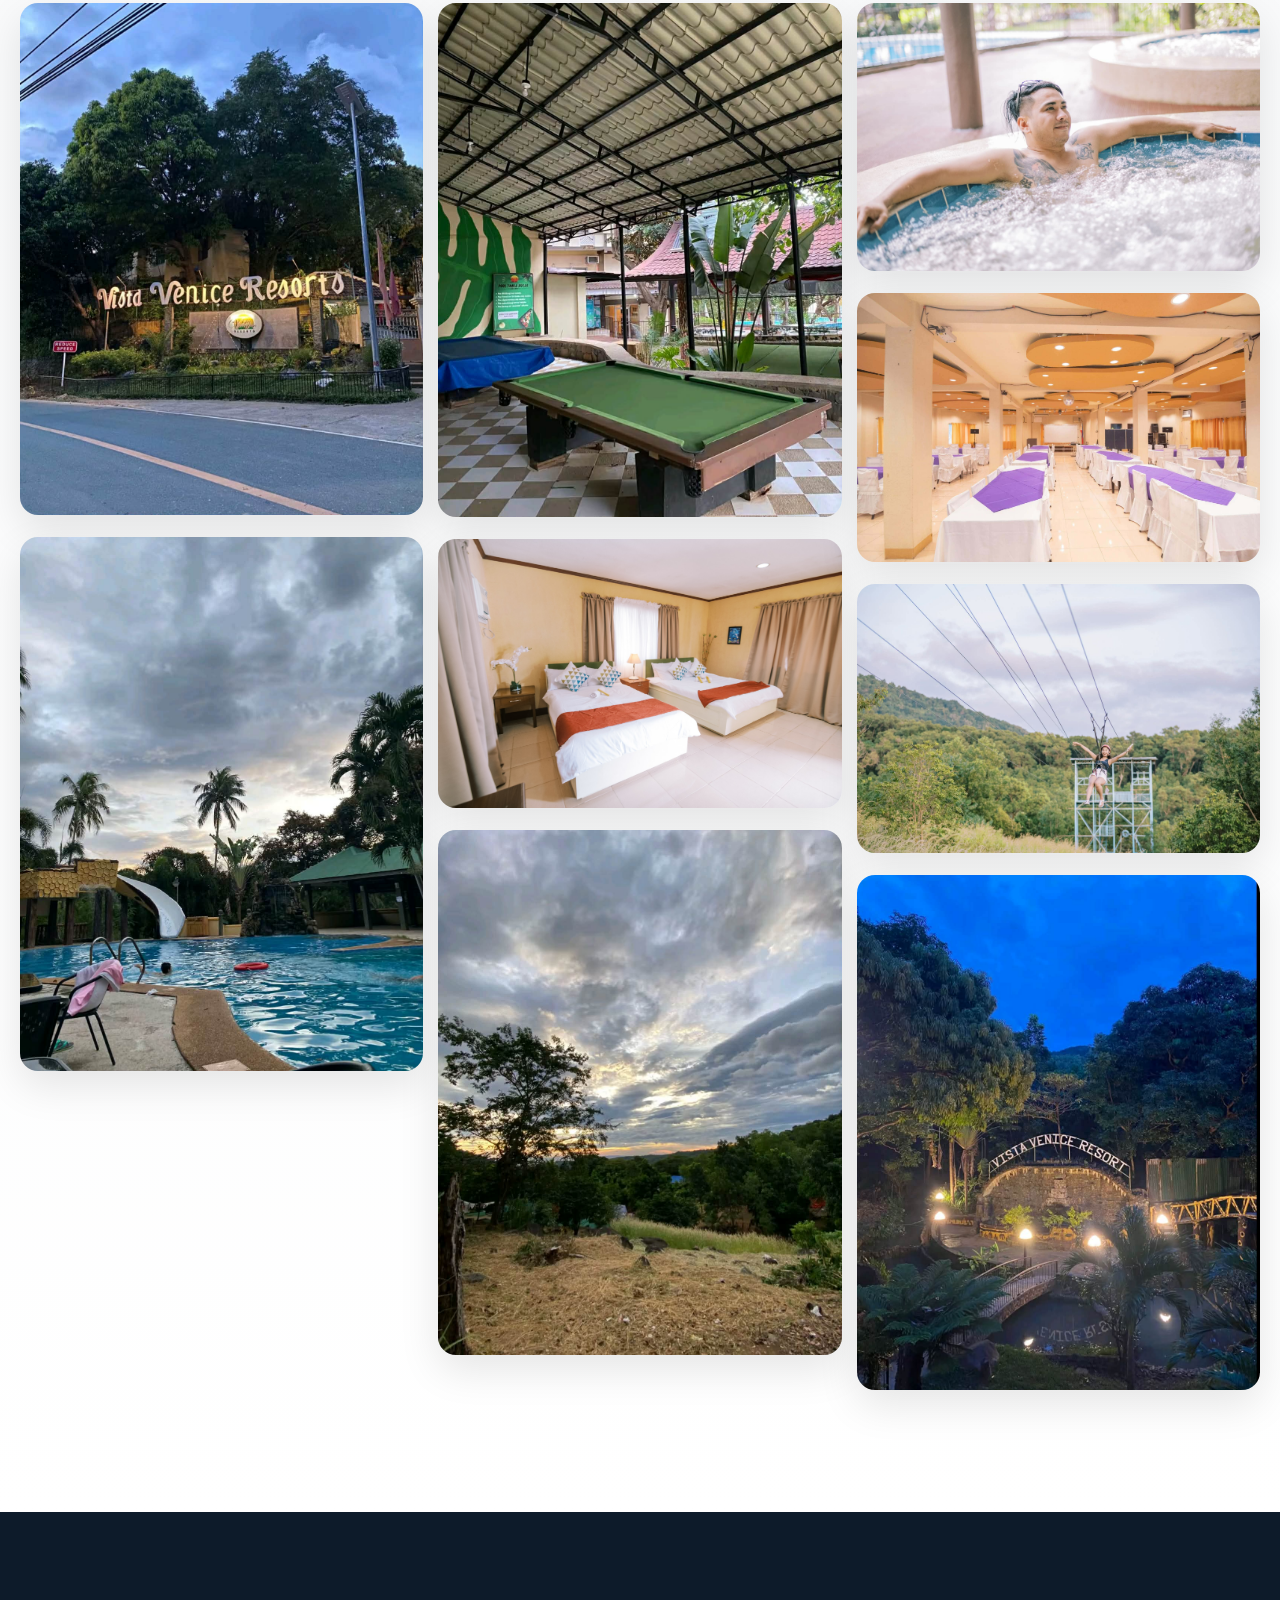
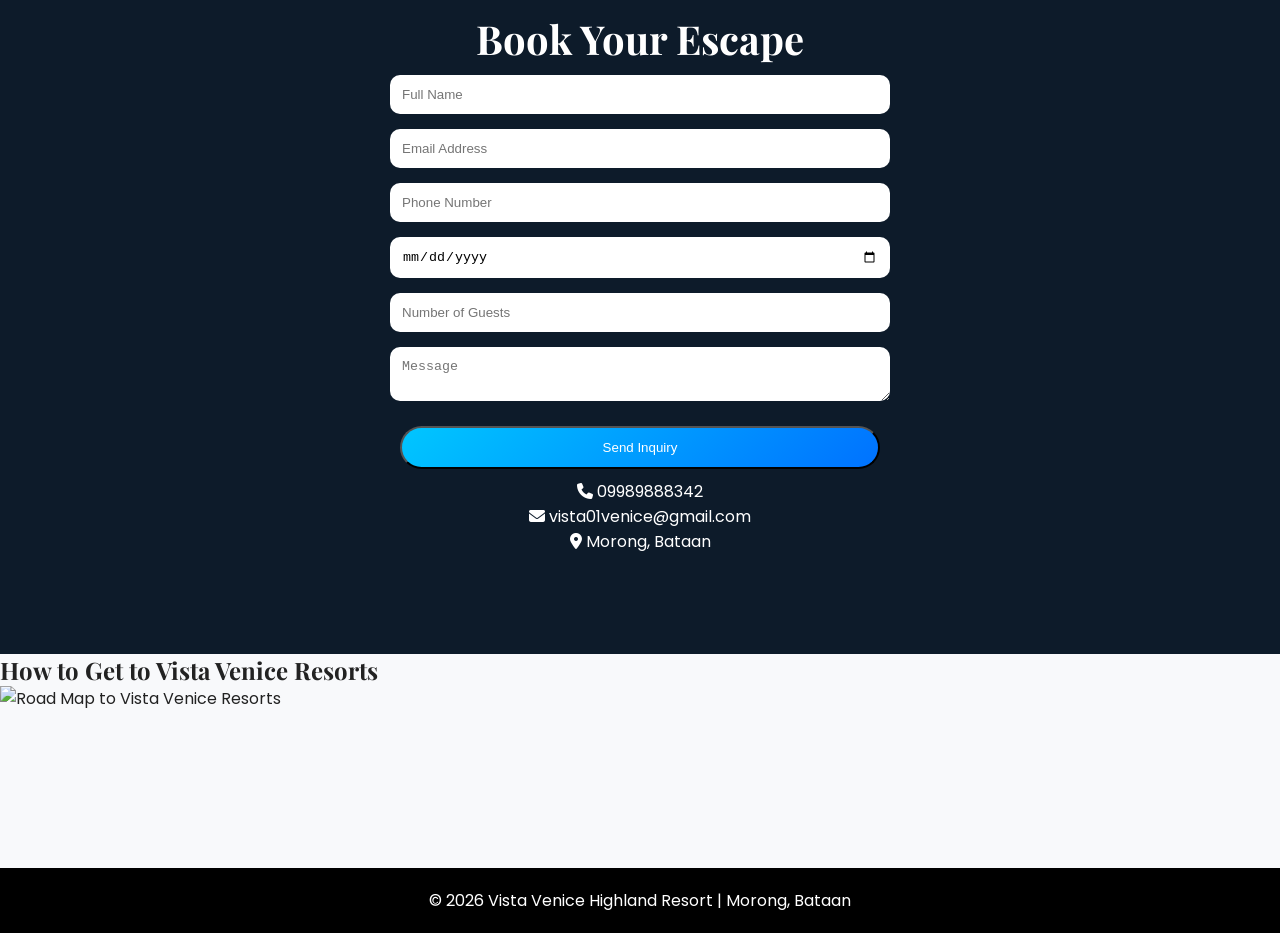
==== commit 4e6a1ab9: "Update index.html" ====
--- a/index.html
+++ b/index.html
@@ -269,6 +269,33 @@
 
 </section>
 
+    <!-- ===== ROAD MAP + GOOGLE MAP ===== -->
+
+<section id="roadmap" class="roadmap">
+  <h2>How to Get to Vista Venice Resorts</h2>
+
+  <div class="roadmap-wrapper">
+
+    <!-- LEFT: Custom Road Map Image -->
+    <div class="roadmap-image">
+      <img src="images/roadmap.jpg" alt="Road Map to Vista Venice Resorts">
+    </div>
+
+    <!-- RIGHT: Google Map -->
+    <div class="roadmap-map">
+      <iframe 
+        src="https://www.google.com/maps?q=Vista+Venice+Resorts+Morong+Bataan&output=embed"
+        width="100%" 
+        height="100%" 
+        style="border:0;" 
+        allowfullscreen="" 
+        loading="lazy">
+      </iframe>
+    </div>
+
+  </div>
+</section>
+
 <footer>
 <p>© 2026 Vista Venice Highland Resort | Morong, Bataan</p>
 </footer>
@@ -294,3 +321,4 @@
 
 
 
+
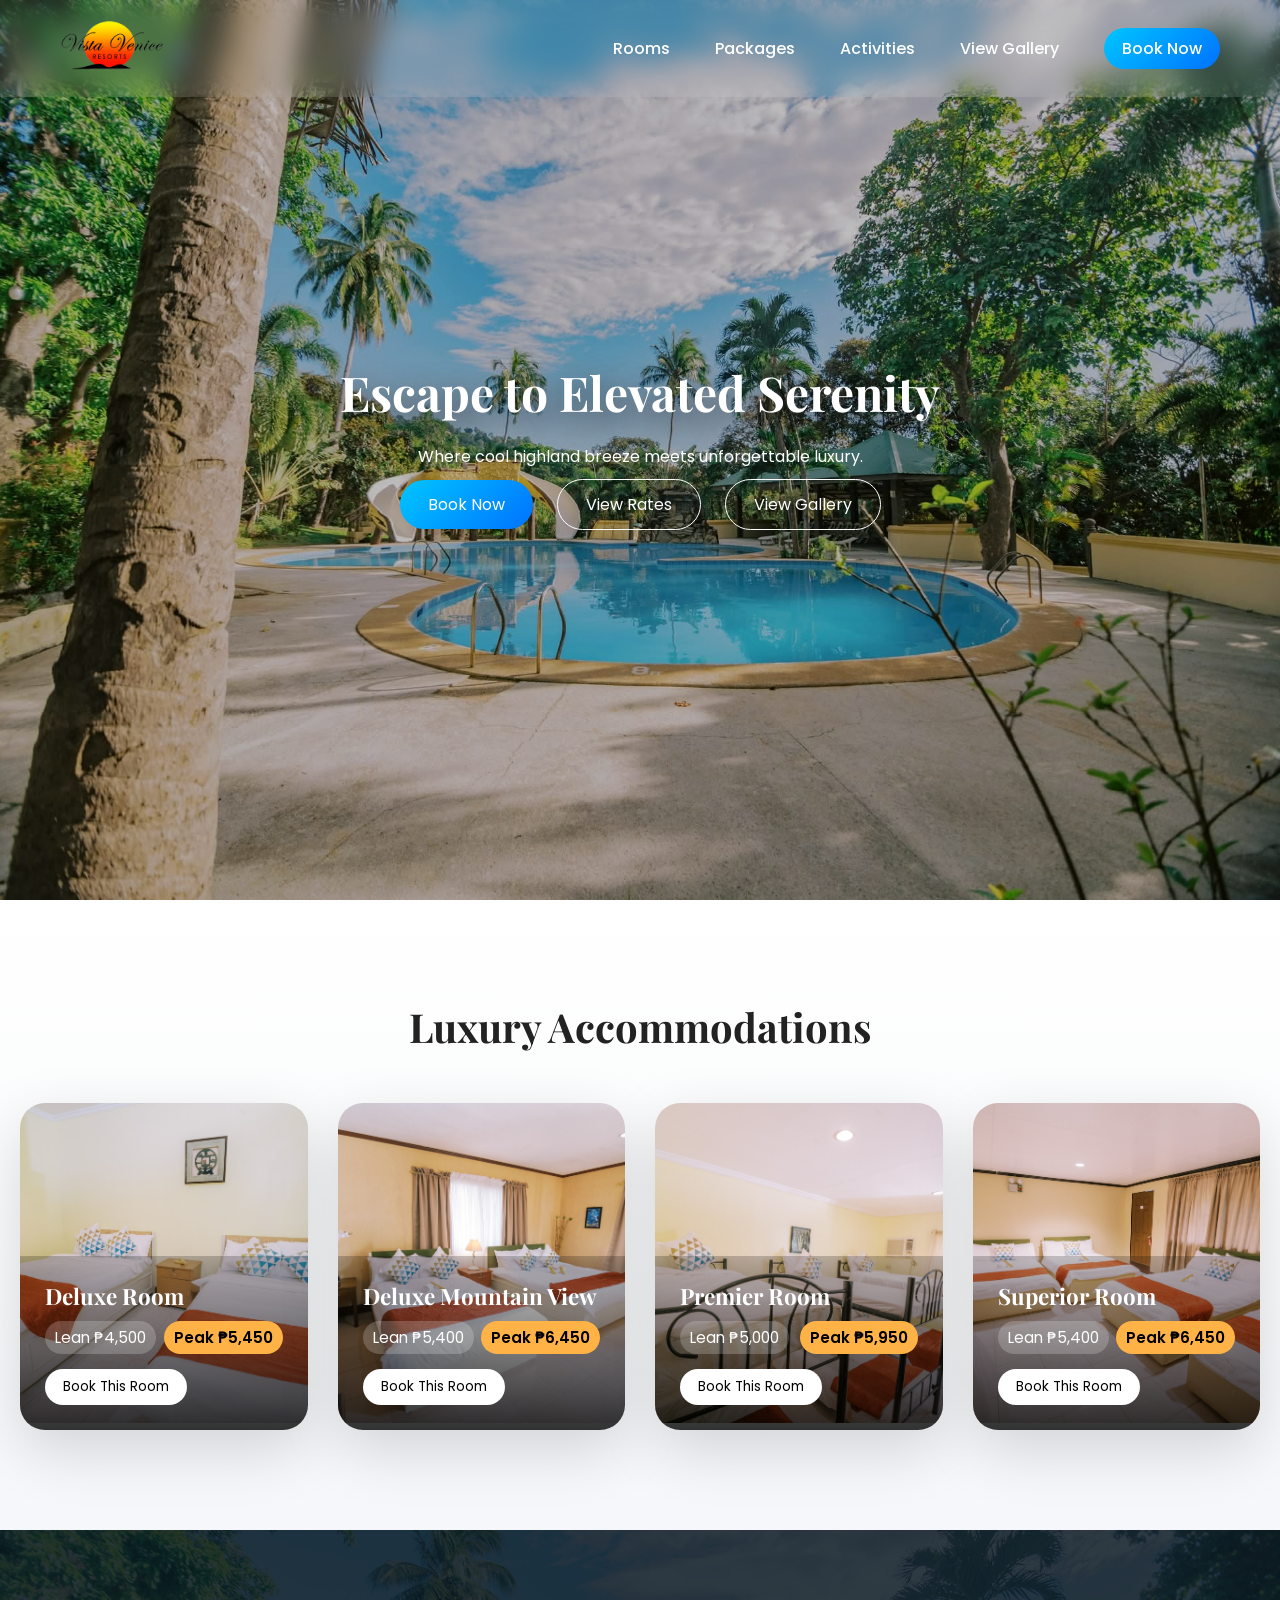
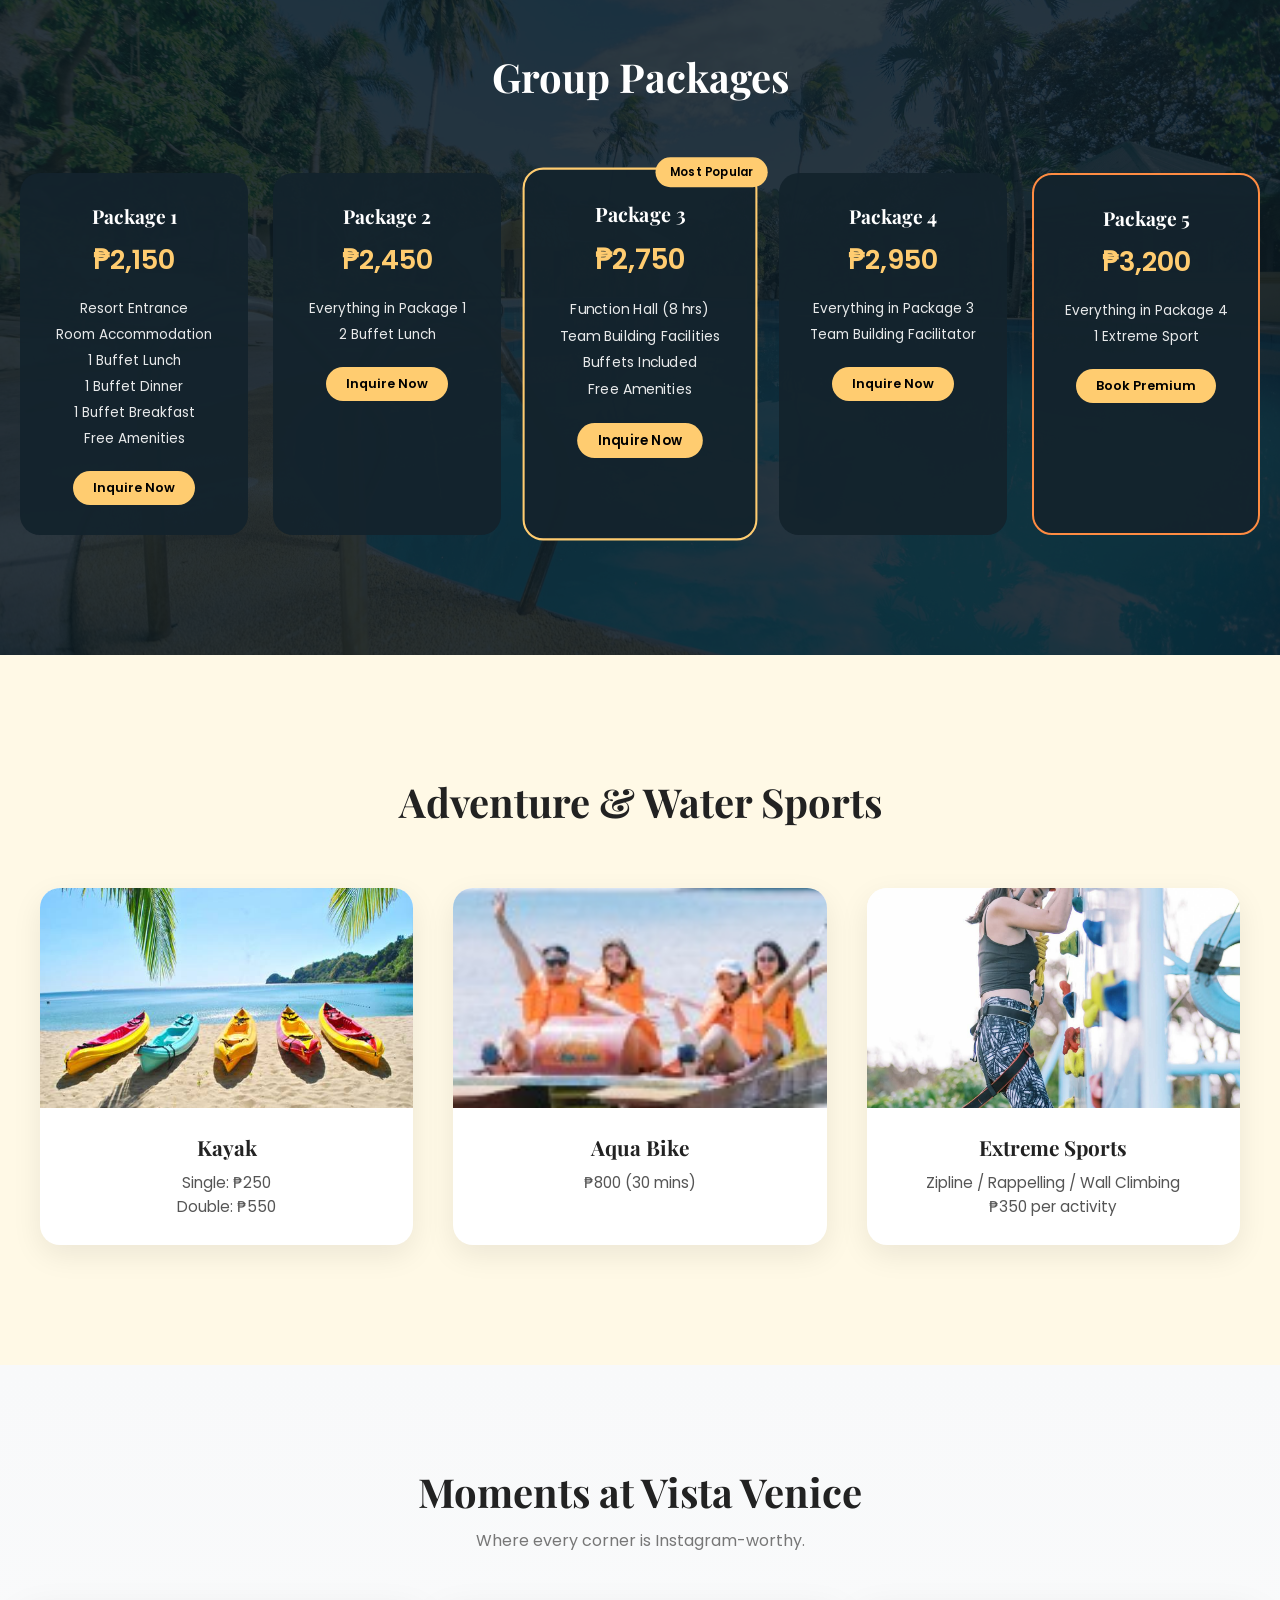
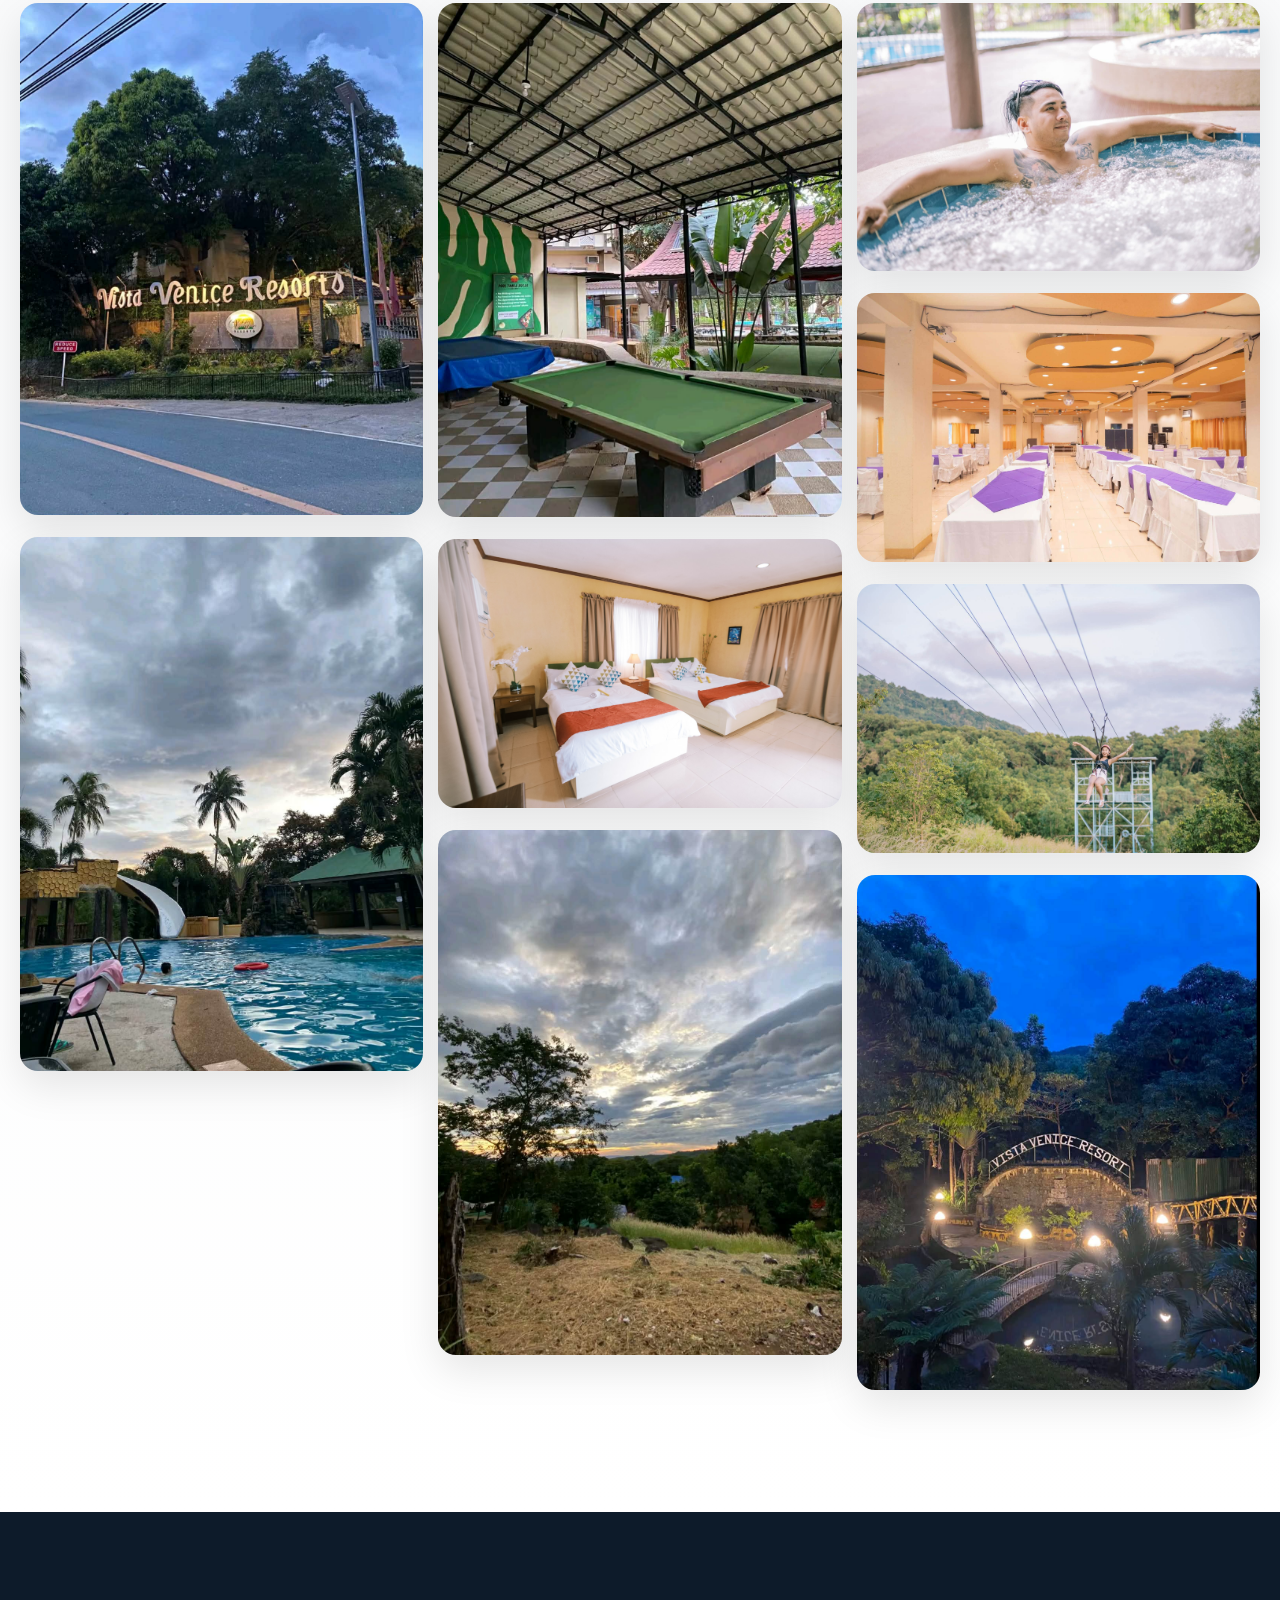
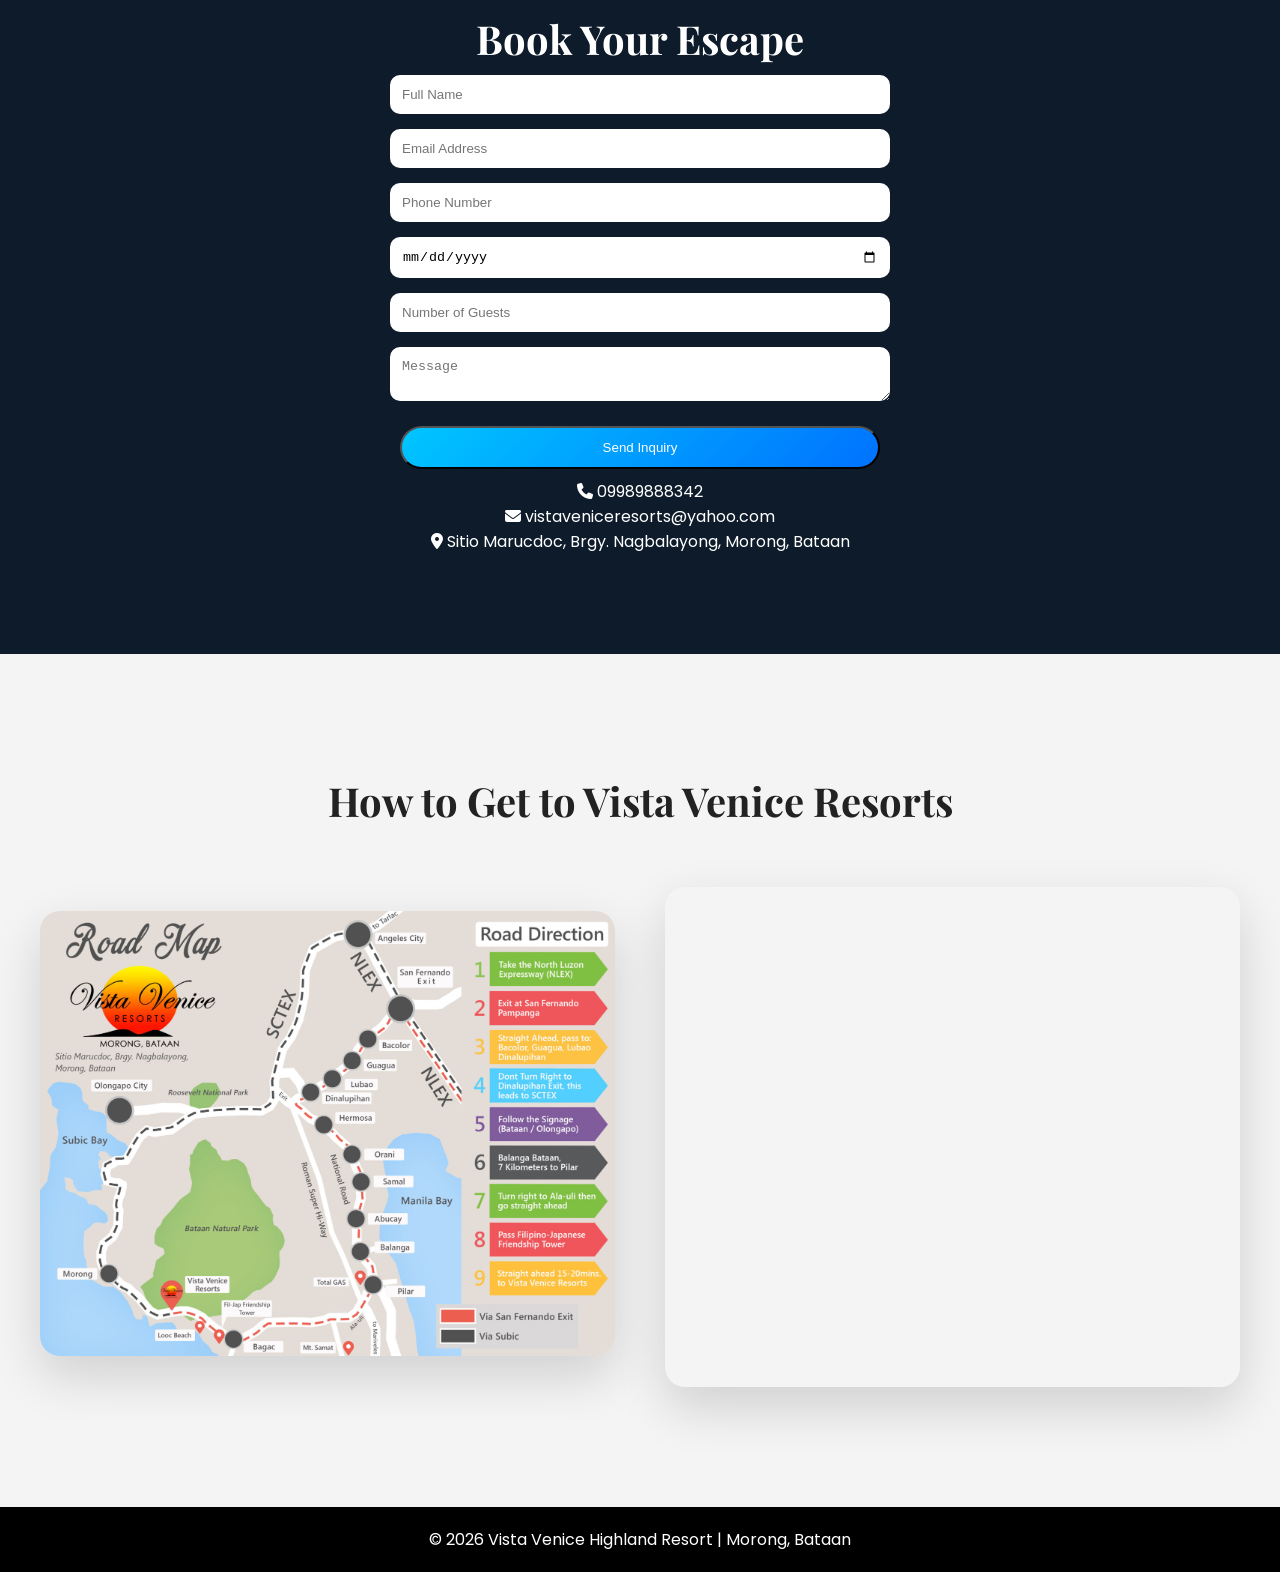
==== commit 2868a328: "Update index.html" ====
--- a/index.html
+++ b/index.html
@@ -263,8 +263,8 @@
 
 <div class="contact-info">
 <p><i class="fa fa-phone"></i> 09989888342</p>
-<p><i class="fa fa-envelope"></i> vista01venice@gmail.com</p>
-<p><i class="fa fa-map-marker-alt"></i> Morong, Bataan</p>
+<p><i class="fa fa-envelope"></i> vistaveniceresorts@yahoo.com</p>
+<p><i class="fa fa-map-marker-alt"></i> Sitio Marucdoc, Brgy. Nagbalayong, Morong, Bataan</p>
 </div>
 
 </section>
@@ -322,3 +322,4 @@
 
 
 
+
--- a/style.css
+++ b/style.css
@@ -564,19 +564,69 @@
   }
 }
 
-
-
-
-
-
-
-
-
-
-
-
-
-
-
-
-
+/* ===== ROAD MAP SECTION ===== */
+
+.roadmap {
+  padding: 120px 40px;
+  background: #f4f4f4;
+  text-align: center;
+}
+
+.roadmap h2 {
+  font-family: 'Playfair Display', serif;
+  font-size: 2.5rem;
+  margin-bottom: 60px;
+  color: #222;
+}
+
+/* Layout */
+.roadmap-wrapper {
+  display: grid;
+  grid-template-columns: 1fr 1fr;
+  gap: 50px;
+  max-width: 1300px;
+  margin: 0 auto;
+  align-items: center;
+}
+
+/* Image */
+.roadmap-image img {
+  width: 100%;
+  border-radius: 20px;
+  box-shadow: 0 20px 50px rgba(0,0,0,0.15);
+}
+
+/* Google Map */
+.roadmap-map {
+  height: 500px;
+  border-radius: 20px;
+  overflow: hidden;
+  box-shadow: 0 20px 50px rgba(0,0,0,0.15);
+}
+
+/* Responsive */
+@media (max-width: 900px) {
+  .roadmap-wrapper {
+    grid-template-columns: 1fr;
+  }
+
+  .roadmap-map {
+    height: 400px;
+  }
+}
+
+
+
+
+
+
+
+
+
+
+
+
+
+
+
+
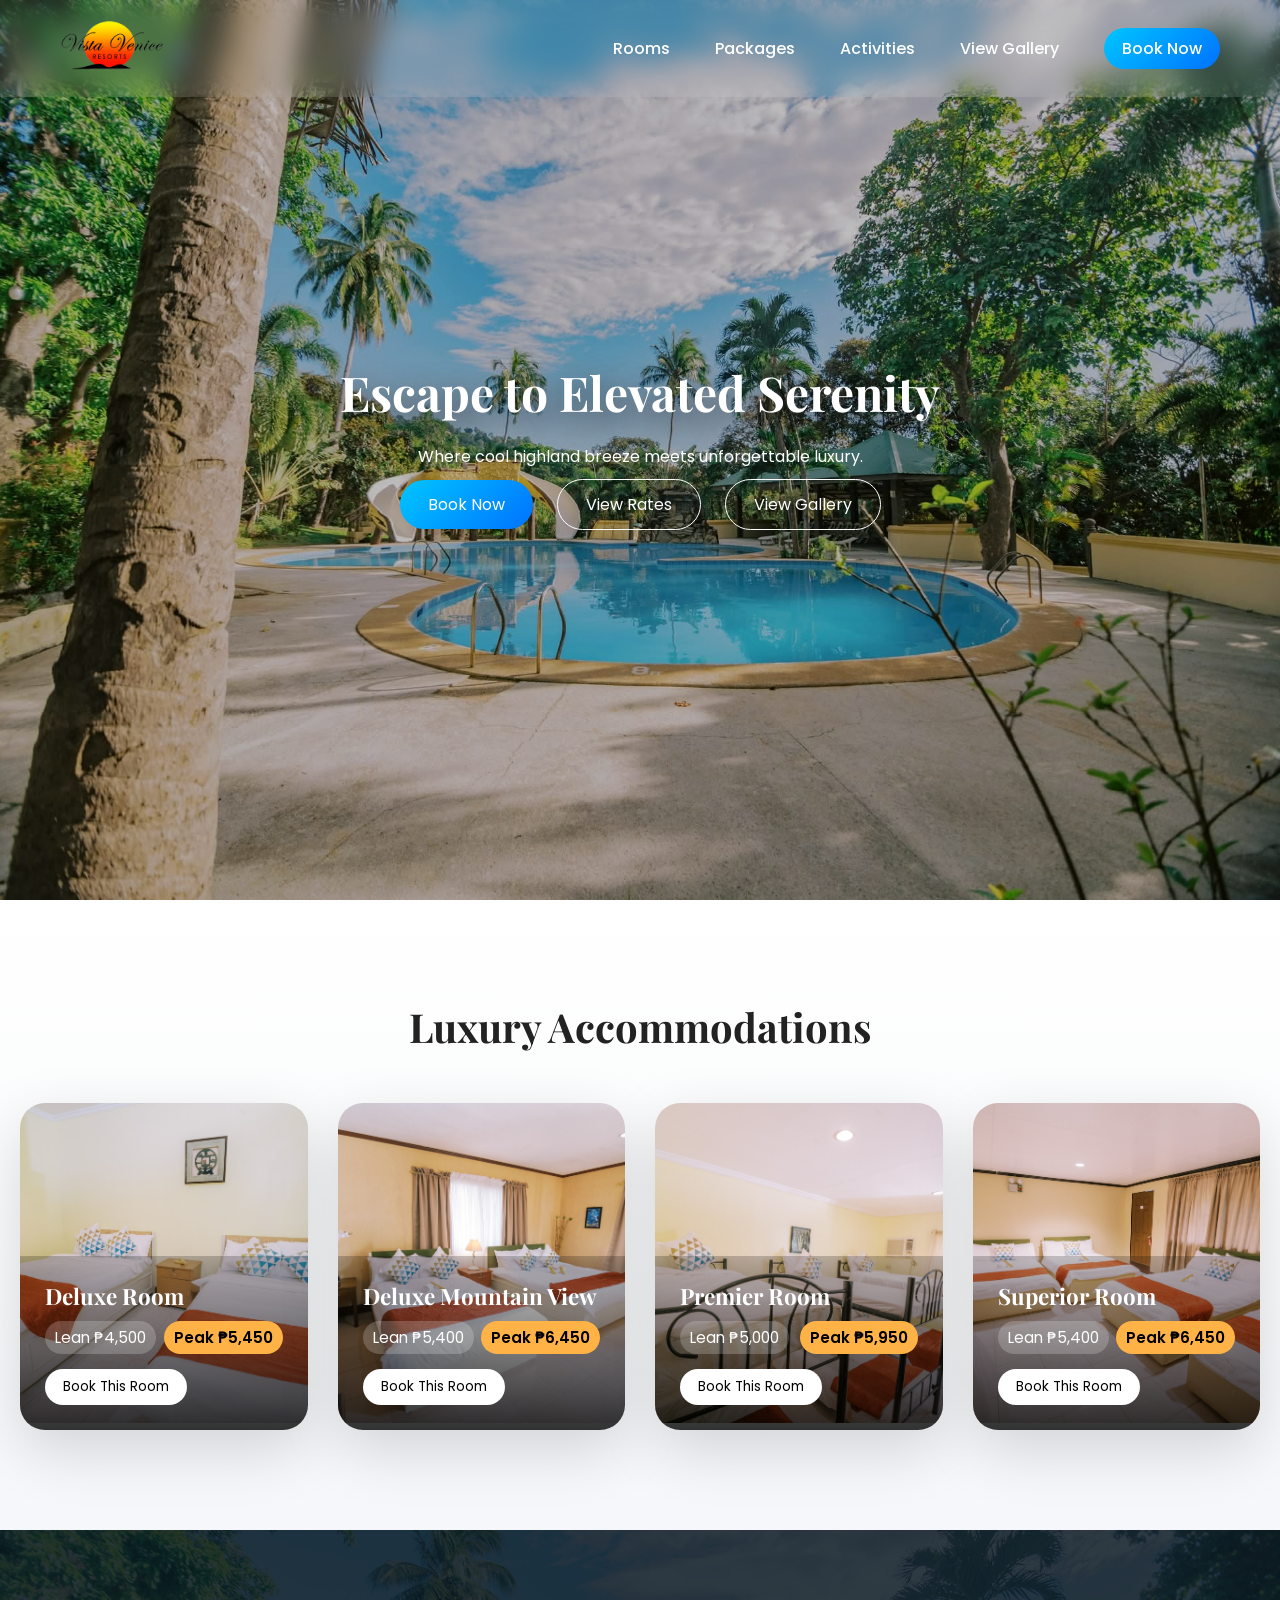
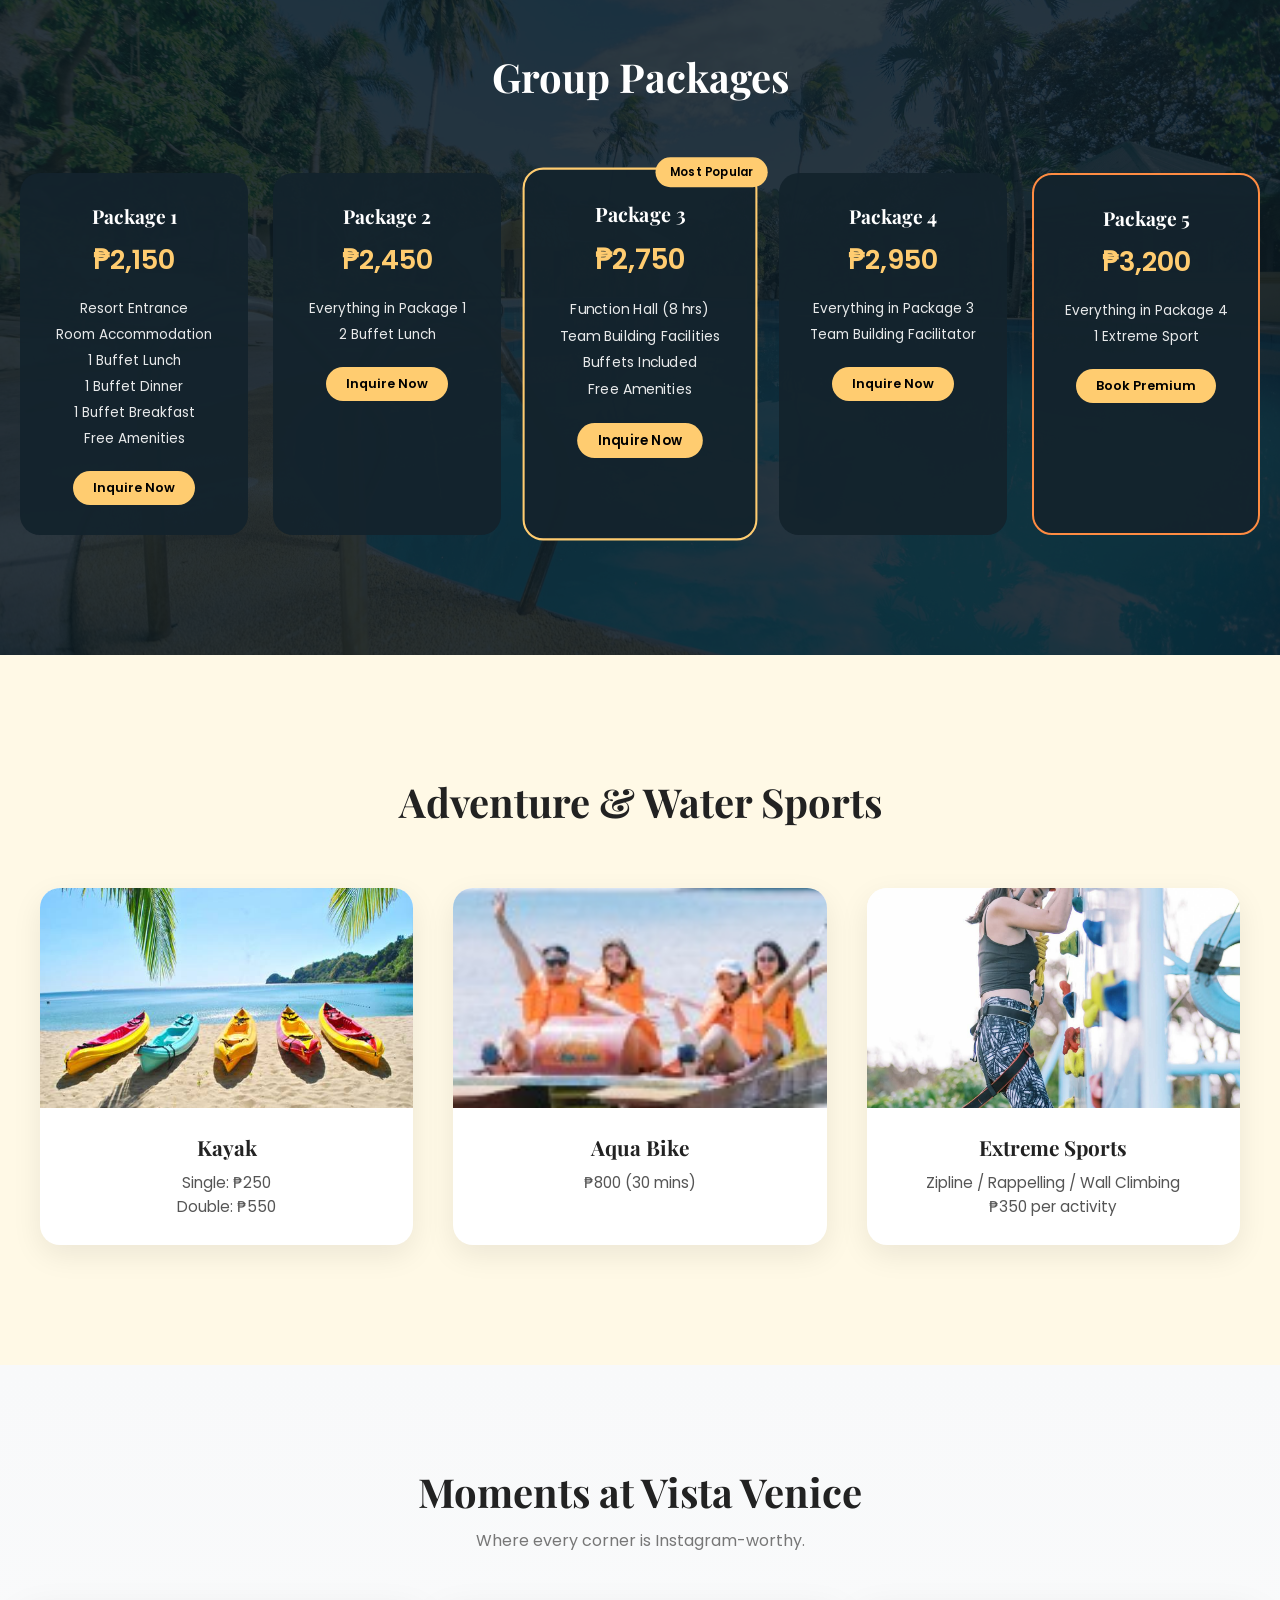
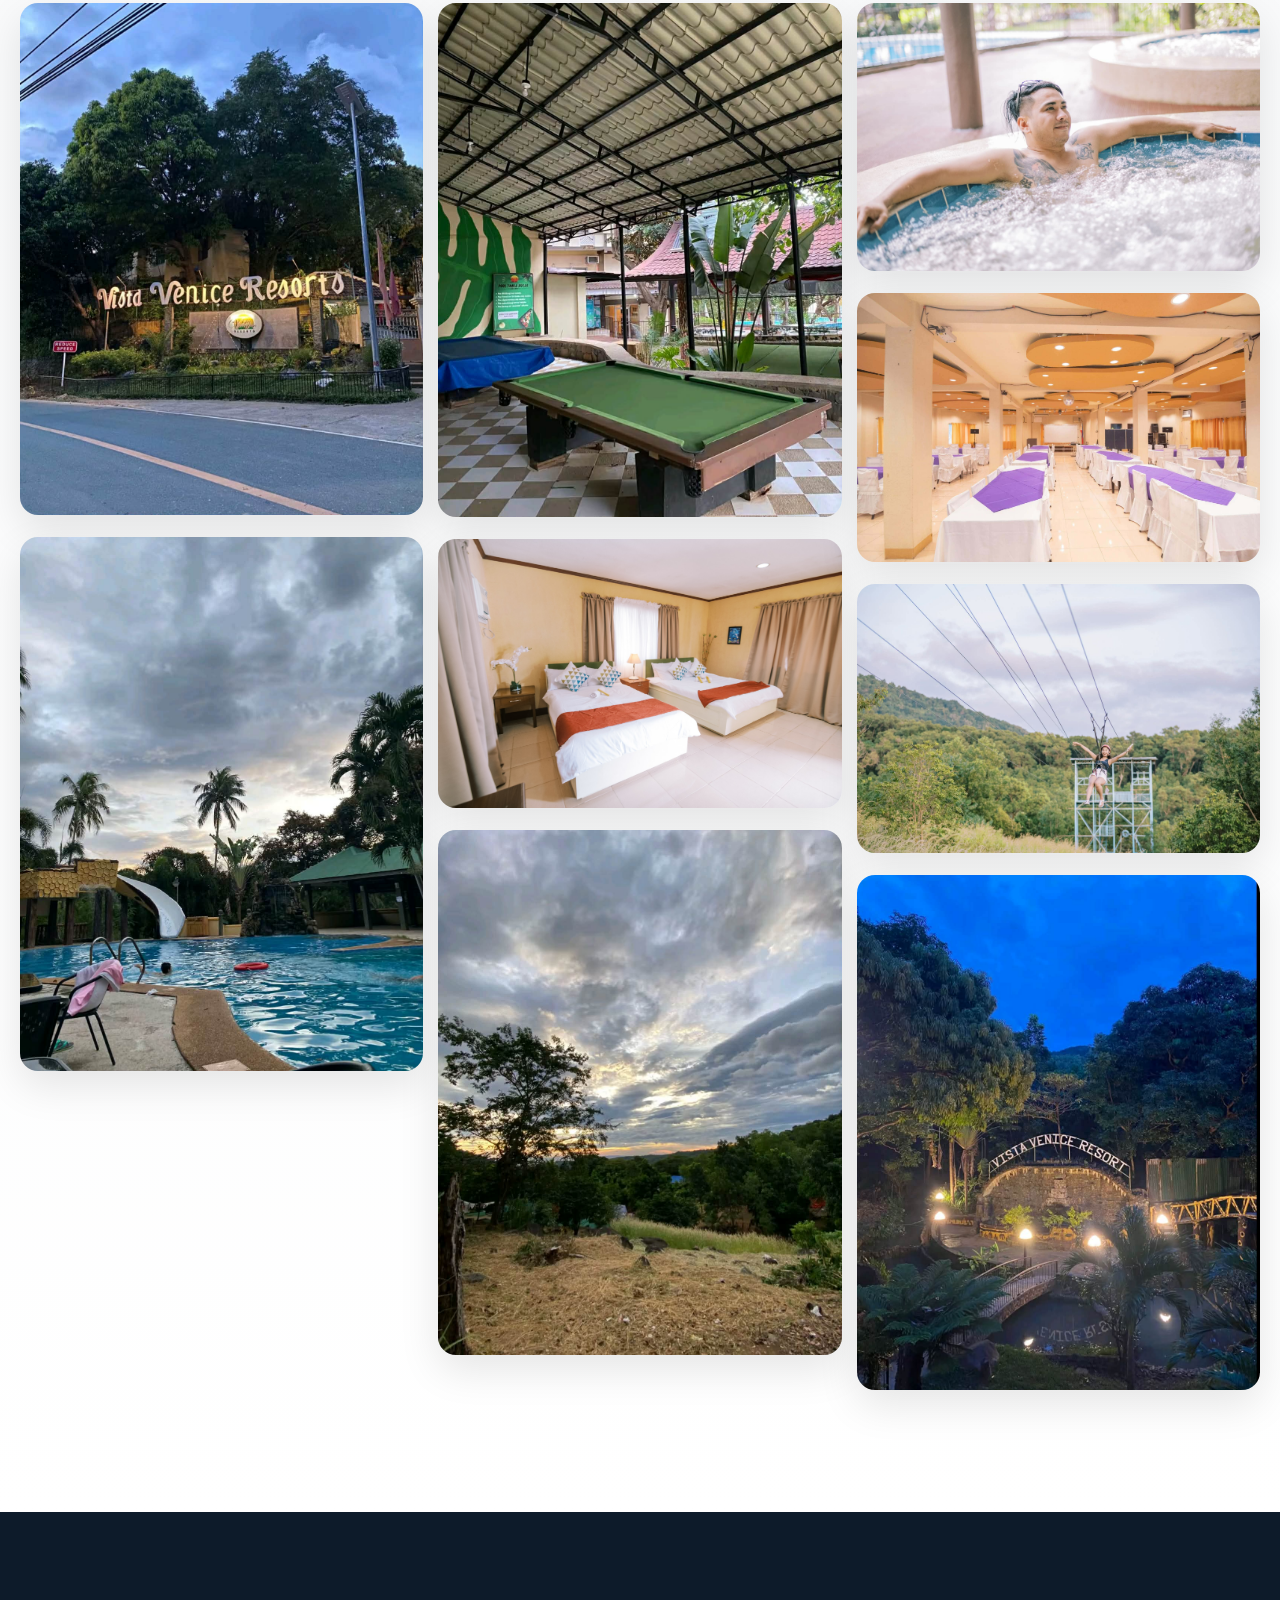
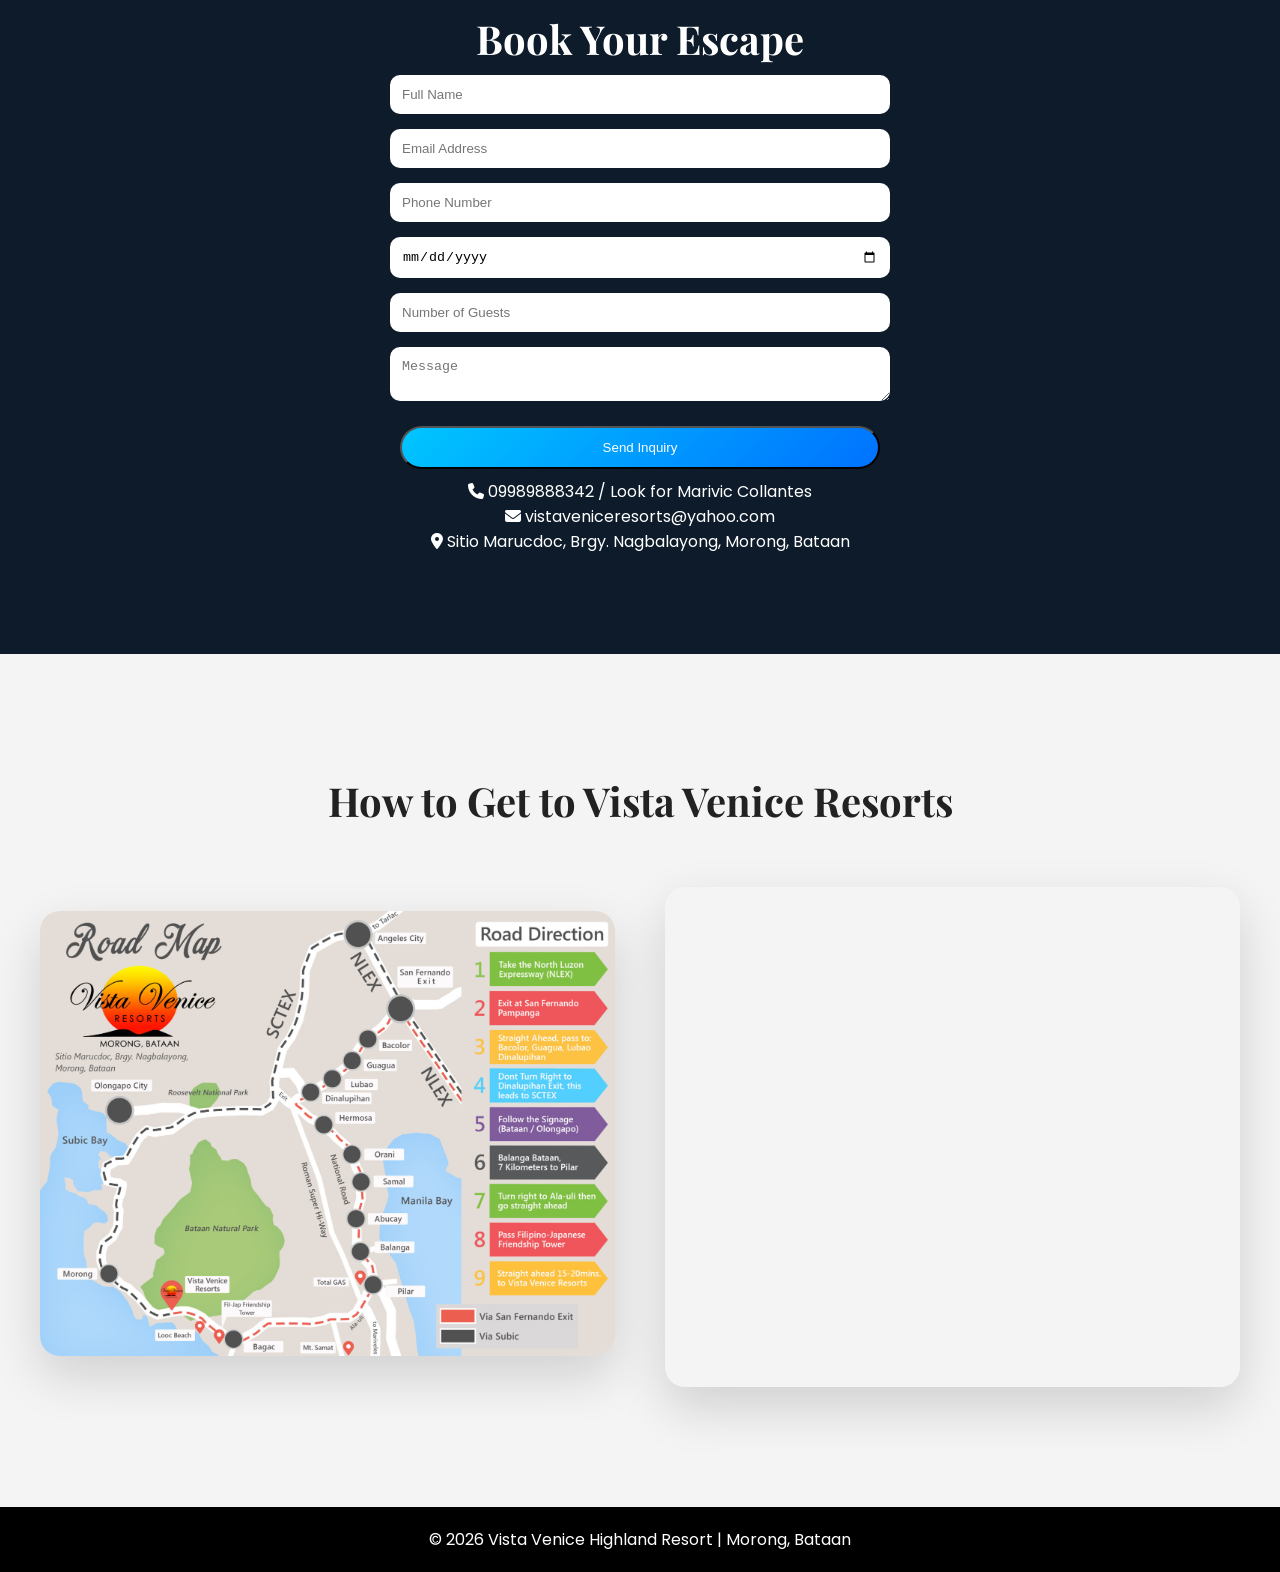
==== commit 75cb8eaa: "Update index.html" ====
--- a/index.html
+++ b/index.html
@@ -262,7 +262,7 @@
 </form>
 
 <div class="contact-info">
-<p><i class="fa fa-phone"></i> 09989888342</p>
+<p><i class="fa fa-phone"></i> 09989888342 / Look for Marivic Collantes </p>
 <p><i class="fa fa-envelope"></i> vistaveniceresorts@yahoo.com</p>
 <p><i class="fa fa-map-marker-alt"></i> Sitio Marucdoc, Brgy. Nagbalayong, Morong, Bataan</p>
 </div>
@@ -323,3 +323,4 @@
 
 
 
+
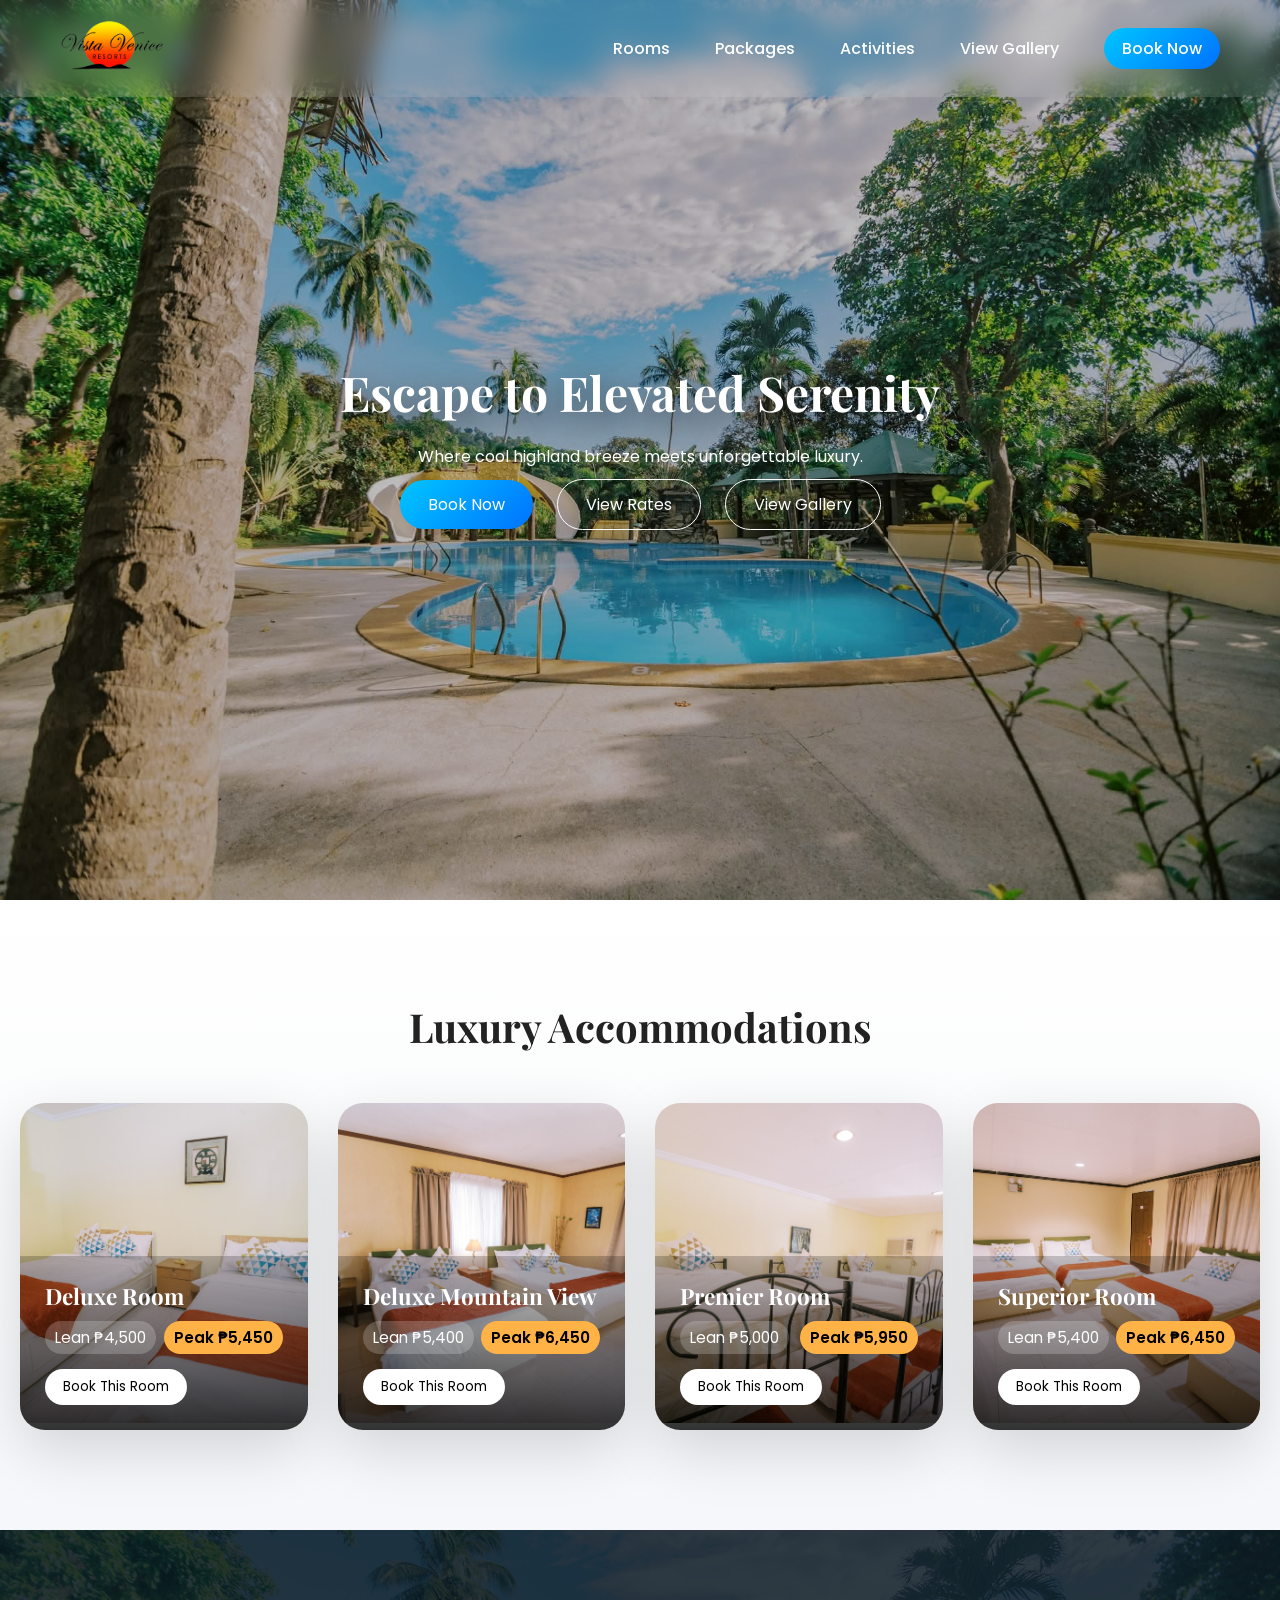
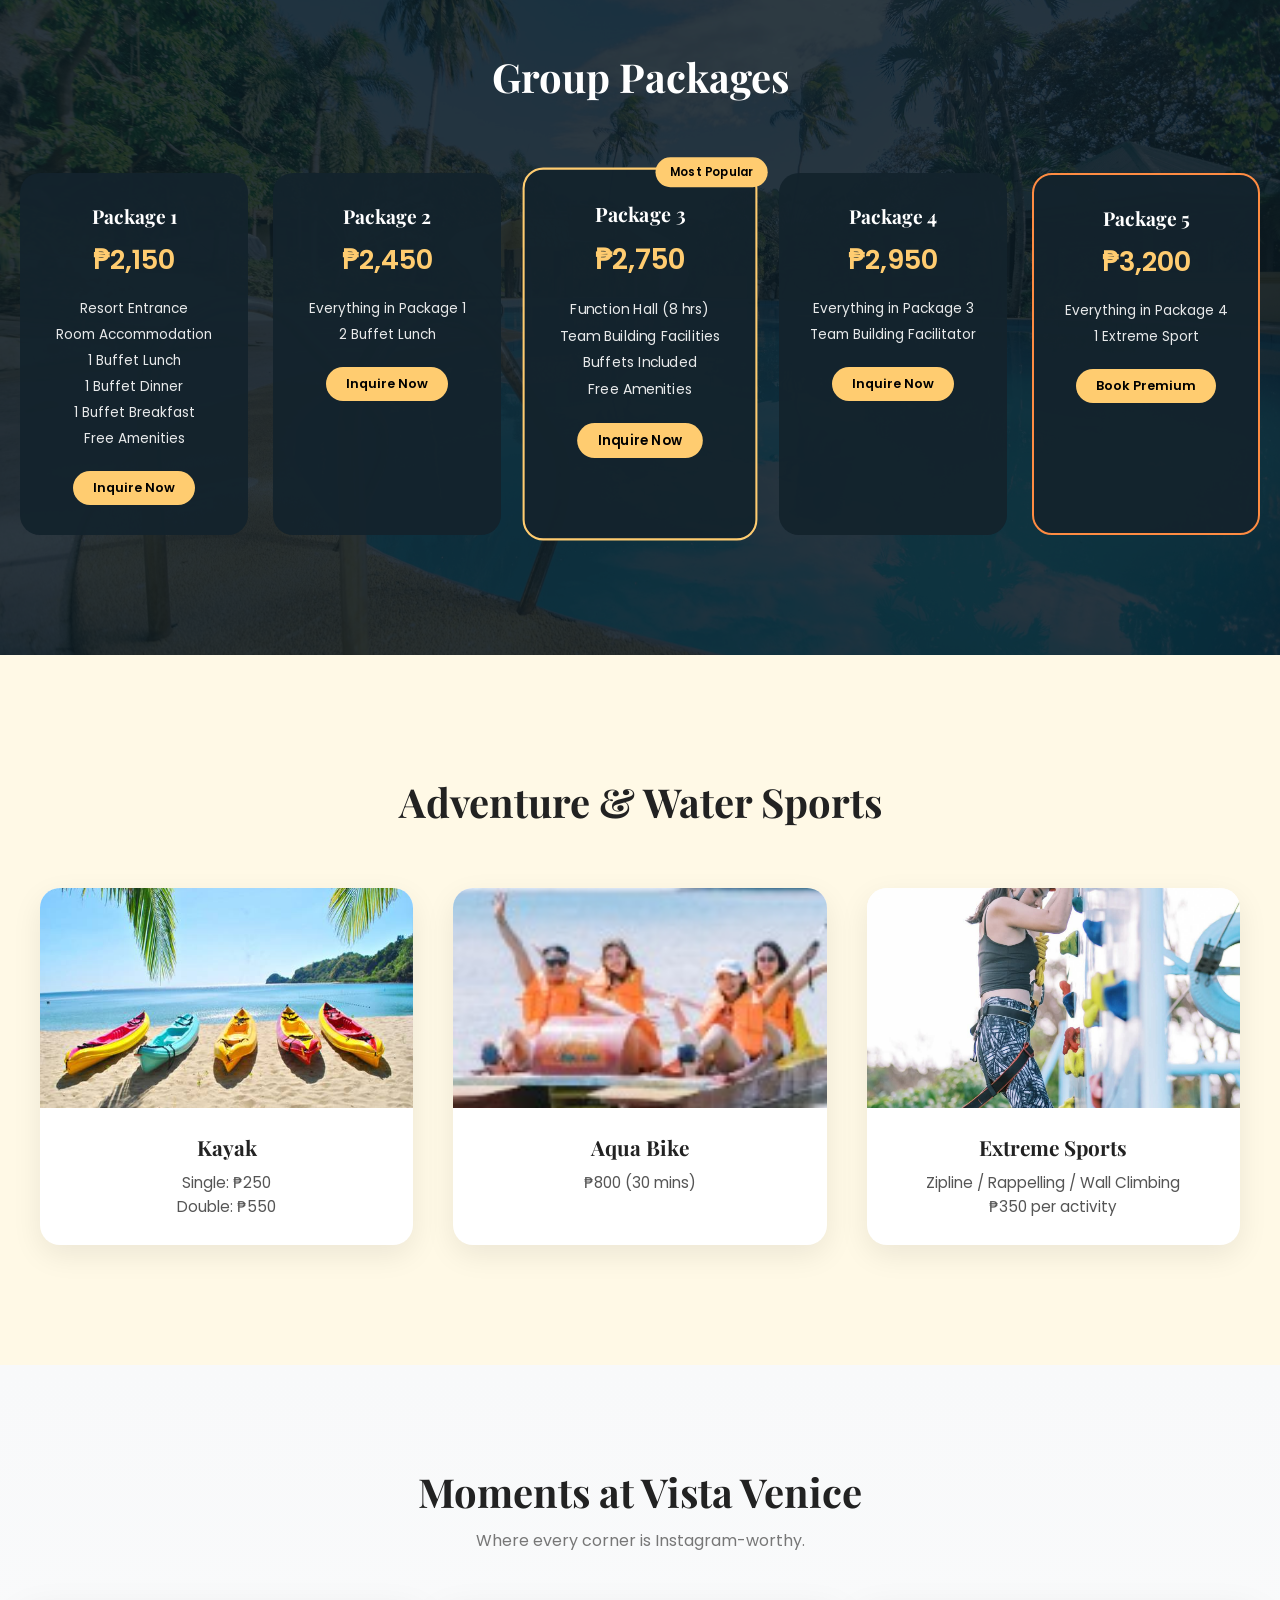
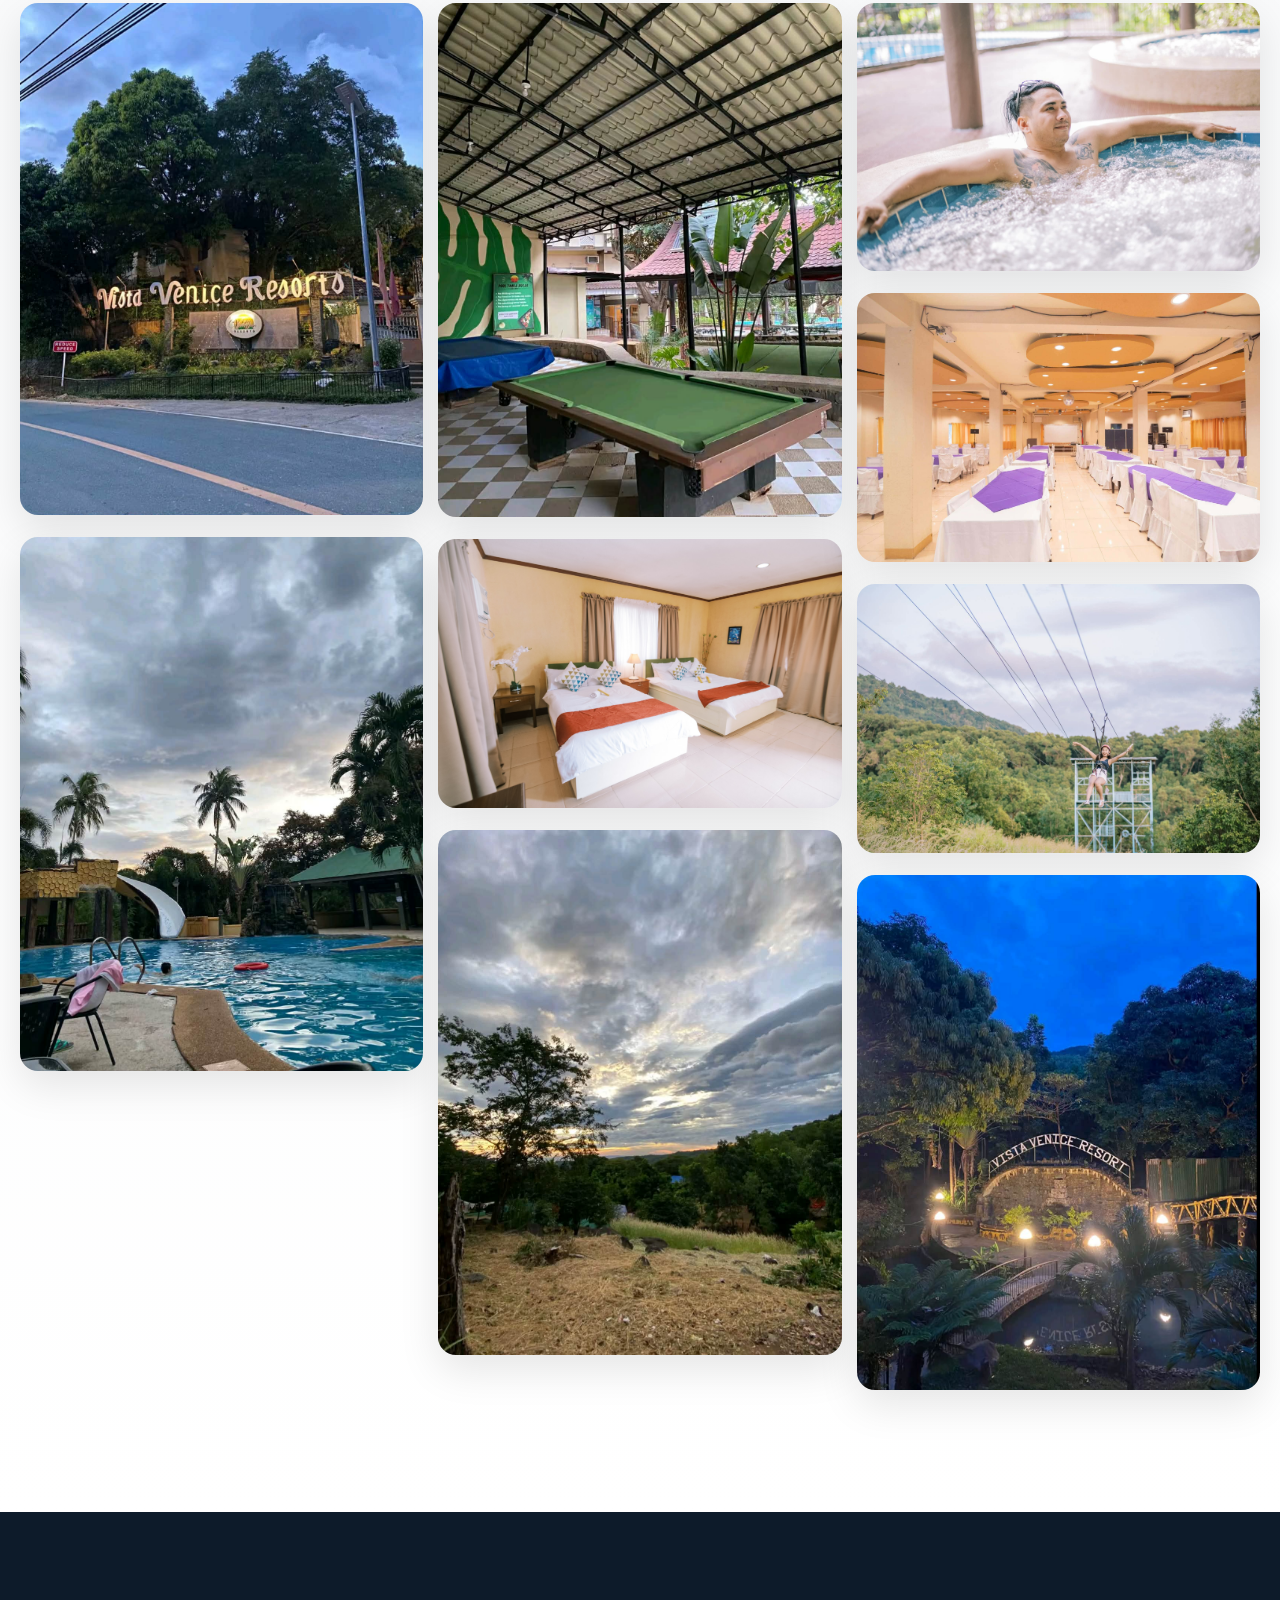
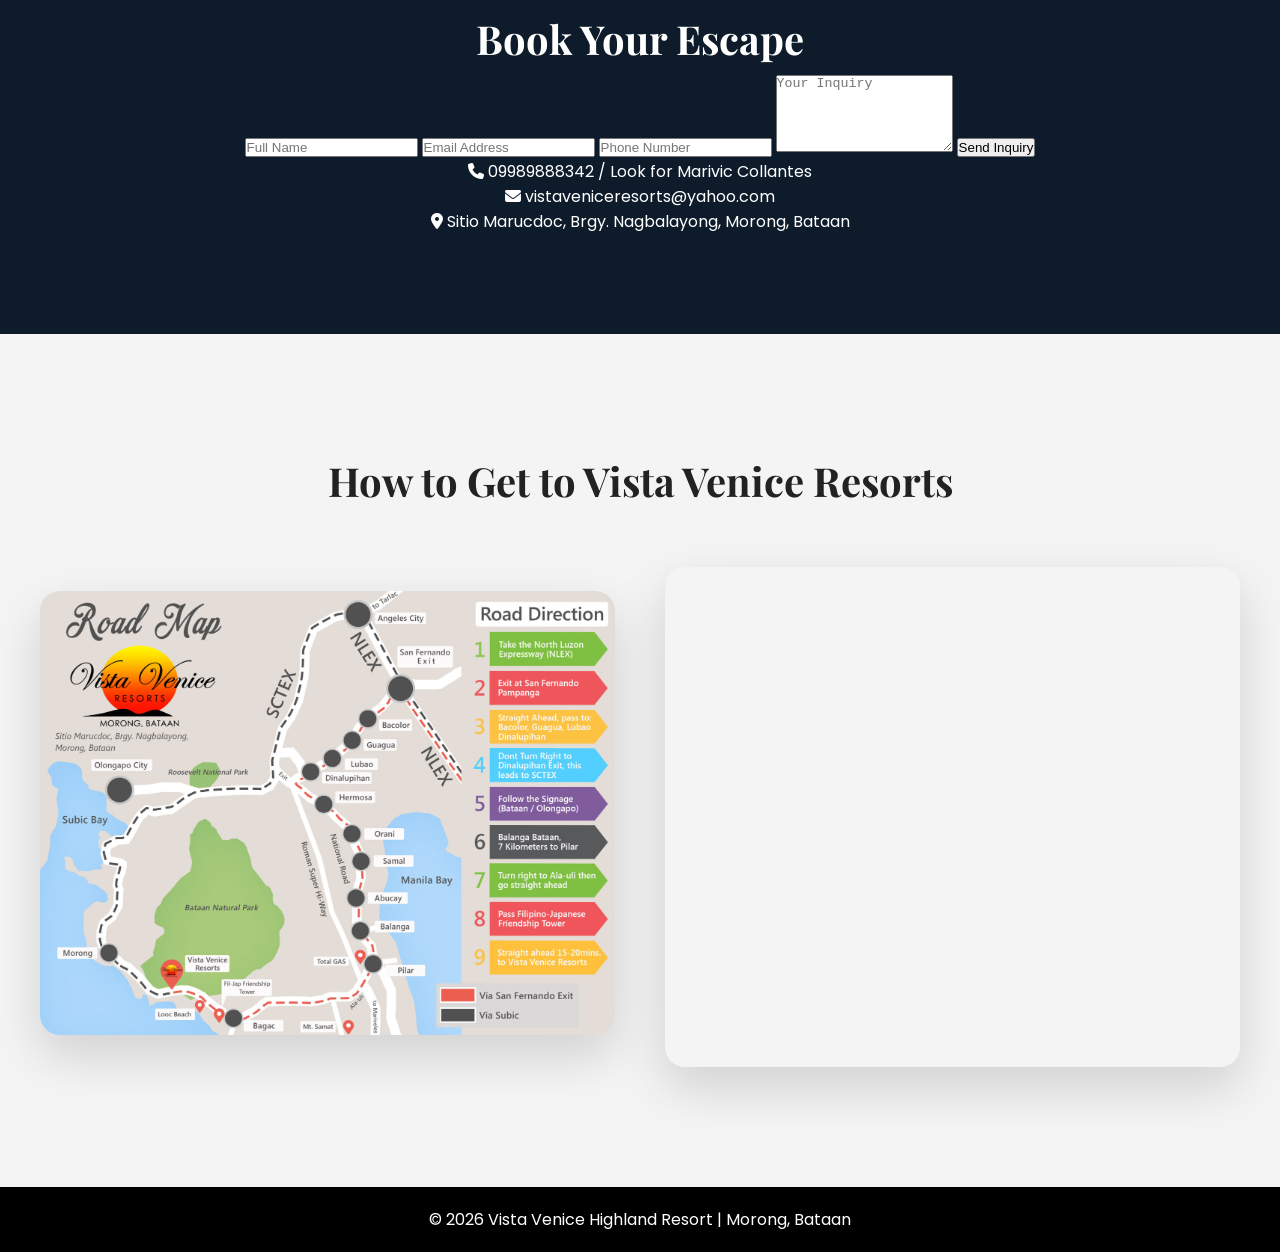
==== commit 0fce2764: "Update index.html" ====
--- a/index.html
+++ b/index.html
@@ -243,22 +243,27 @@
 <section id="contact" class="section dark">
 <h2 class="section-title">Book Your Escape</h2>
 
-<form name="booking" method="POST" data-netlify="true" netlify-honeypot="bot-field" action="/thank-you.html" class="booking-form">
-
-    <input type="hidden" name="form-name" value="booking">
-
-    <p style="display:none;">
-        <label>Don’t fill this out: <input name="bot-field"></label>
-    </p>
-
-    <input type="text" name="name" placeholder="Full Name" required>
-    <input type="email" name="email" placeholder="Email Address" required>
-    <input type="tel" name="phone" placeholder="Phone Number">
-    <input type="date" name="date">
-    <input type="number" name="guests" placeholder="Number of Guests">
-    <textarea name="message" placeholder="Message"></textarea>
-
-    <button type="submit" class="btn primary">Send Inquiry</button>
+<form action="https://formsubmit.co/vistaveniceresorts@yahoo.com" method="POST">
+
+  <input type="text" name="name" placeholder="Full Name" required>
+  
+  <input type="email" name="email" placeholder="Email Address" required>
+  
+  <input type="text" name="phone" placeholder="Phone Number">
+  
+  <textarea name="message" rows="5" placeholder="Your Inquiry" required></textarea>
+
+  <!-- Disable Captcha -->
+  <input type="hidden" name="_captcha" value="false">
+
+  <!-- Optional: Custom Subject -->
+  <input type="hidden" name="_subject" value="New Resort Inquiry!">
+
+  <!-- Optional: Redirect After Submit -->
+  <input type="hidden" name="_next" value="https://vistavenice.vercel.app/thankyou.html">
+
+  <button type="submit">Send Inquiry</button>
+
 </form>
 
 <div class="contact-info">
@@ -324,3 +329,4 @@
 
 
 
+
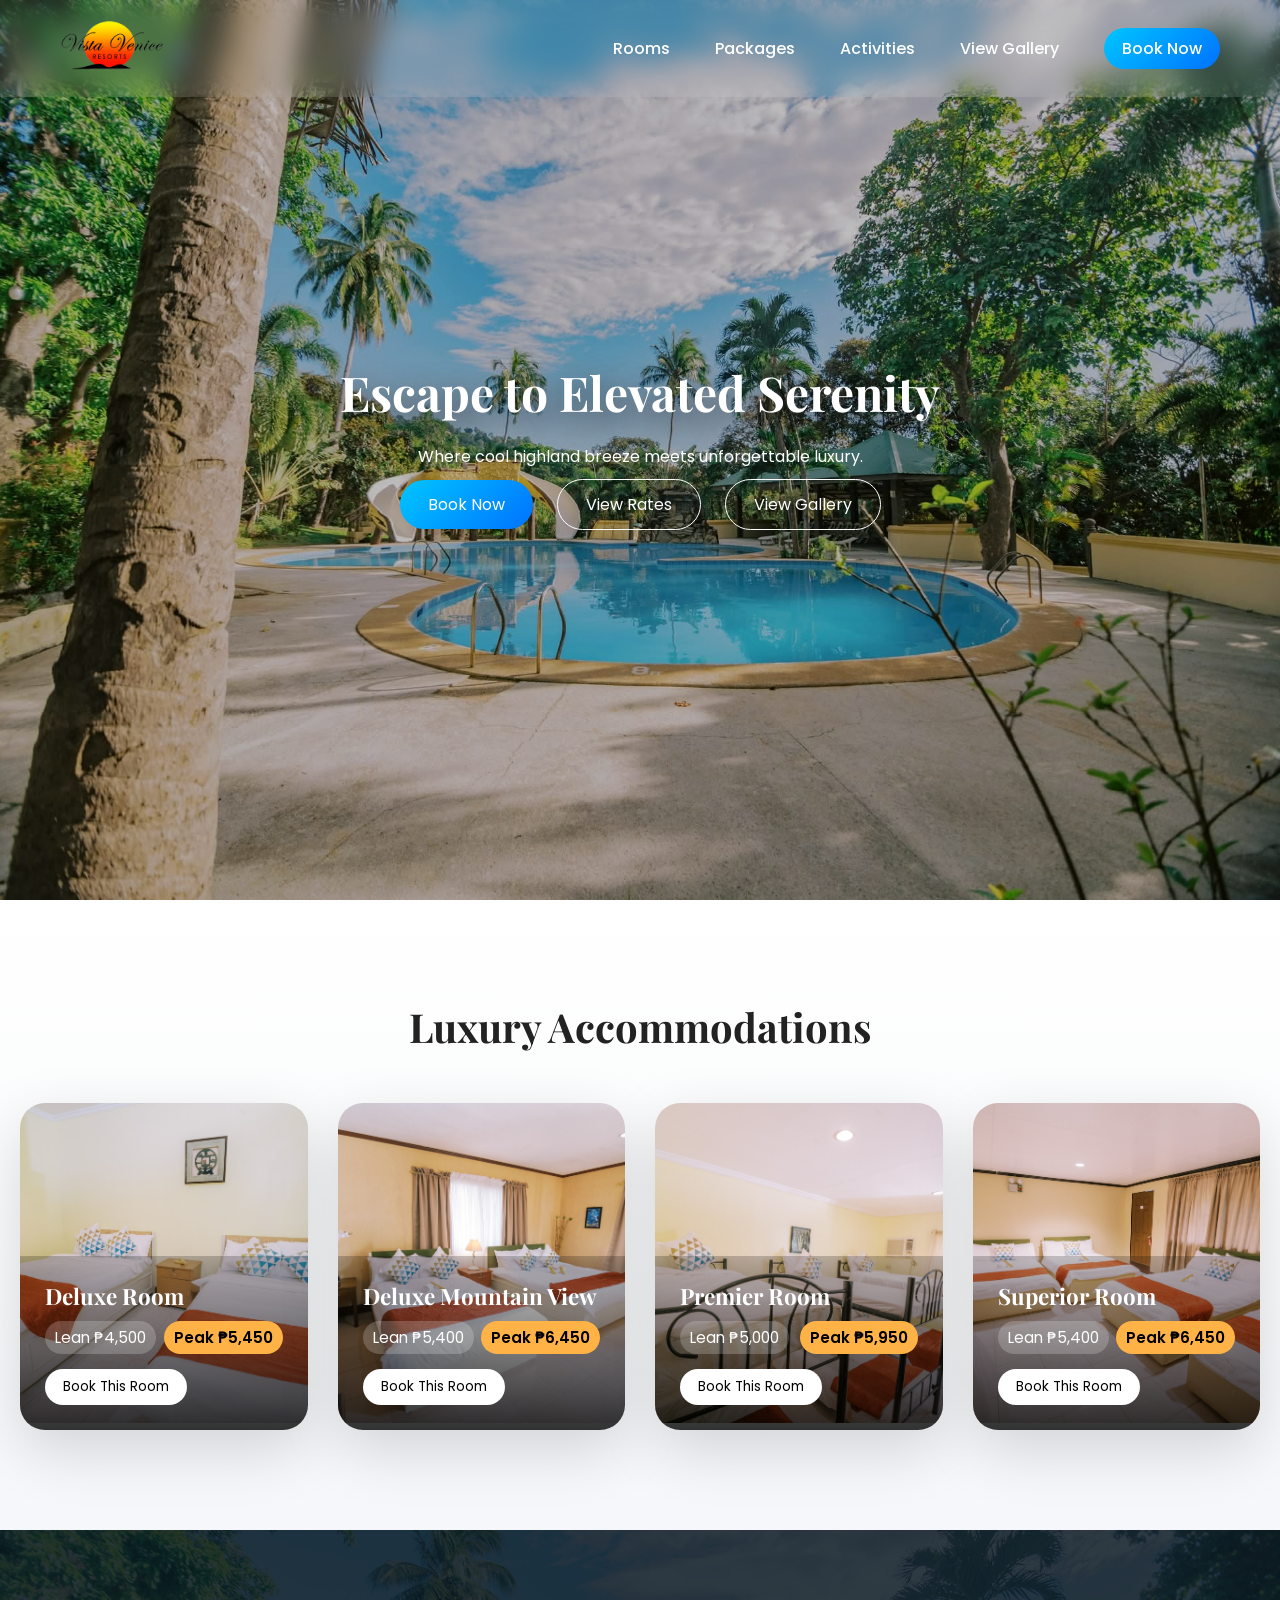
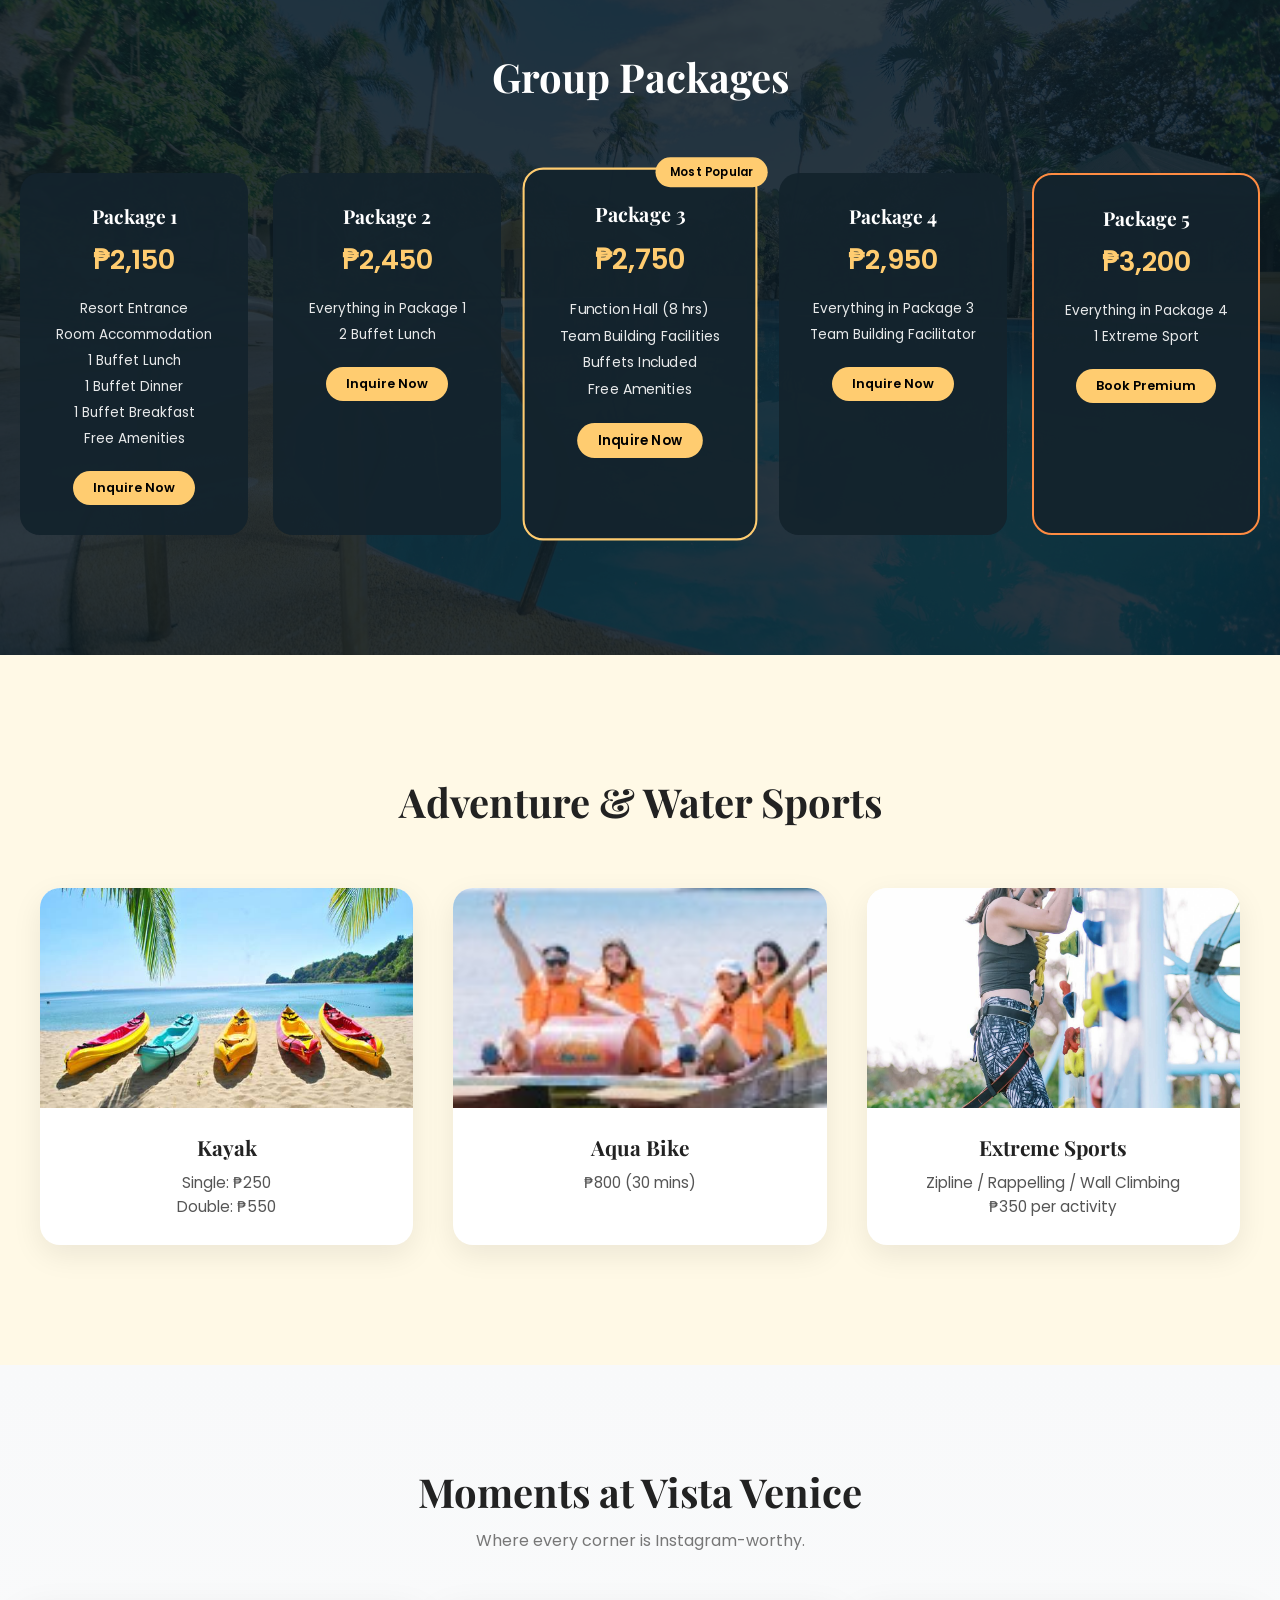
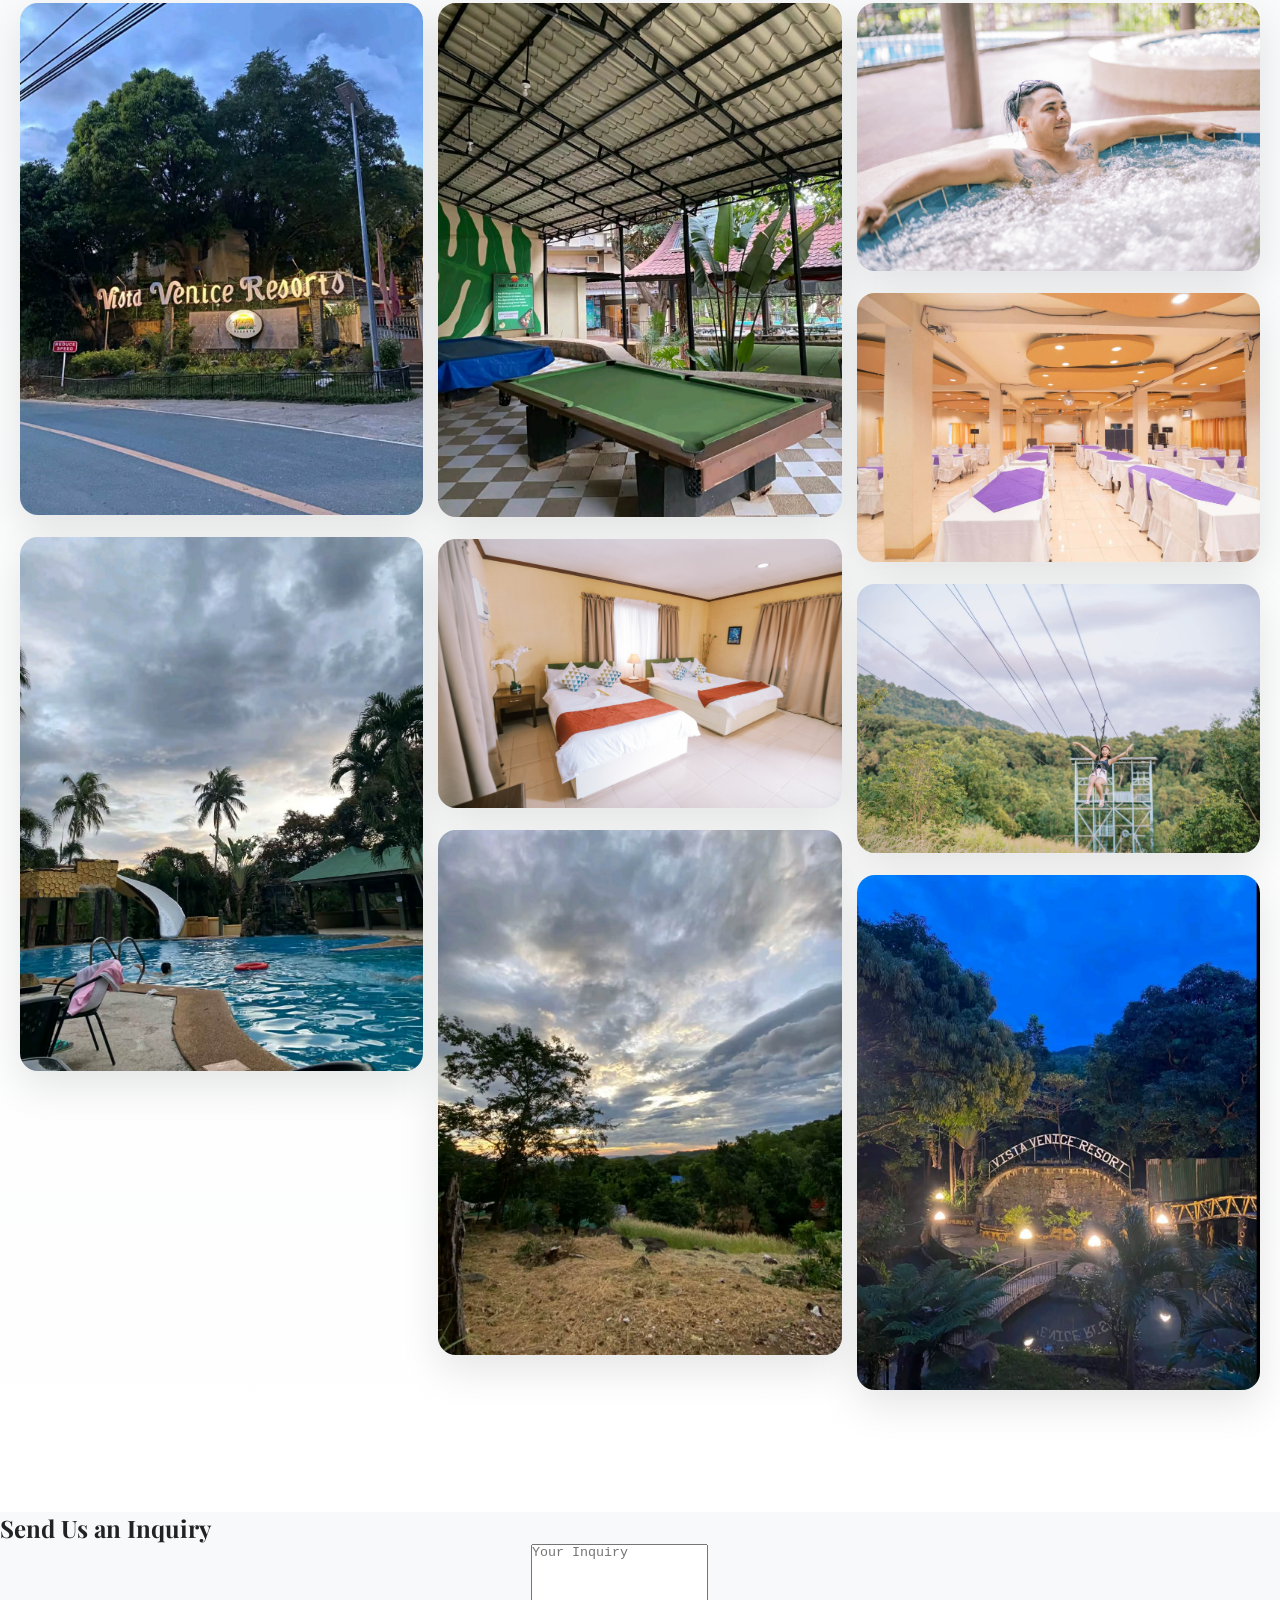
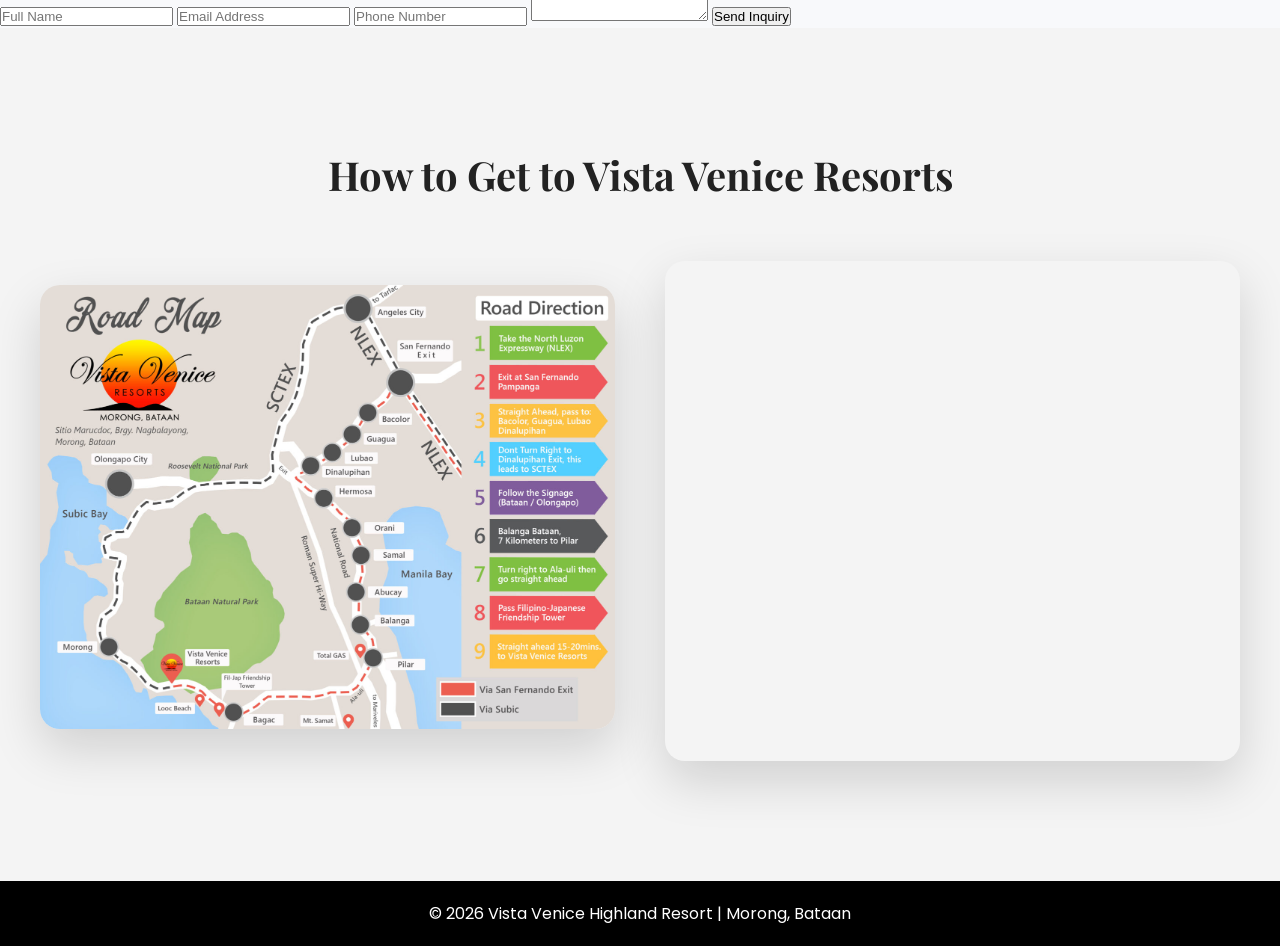
==== commit 422fd611: "Update index.html" ====
--- a/index.html
+++ b/index.html
@@ -240,38 +240,25 @@
     
 
 <!-- CONTACT -->
-<section id="contact" class="section dark">
-<h2 class="section-title">Book Your Escape</h2>
-
-<form action="https://formsubmit.co/vistaveniceresorts@yahoo.com" method="POST">
-
-  <input type="text" name="name" placeholder="Full Name" required>
-  
-  <input type="email" name="email" placeholder="Email Address" required>
-  
-  <input type="text" name="phone" placeholder="Phone Number">
-  
-  <textarea name="message" rows="5" placeholder="Your Inquiry" required></textarea>
-
-  <!-- Disable Captcha -->
-  <input type="hidden" name="_captcha" value="false">
-
-  <!-- Optional: Custom Subject -->
-  <input type="hidden" name="_subject" value="New Resort Inquiry!">
-
-  <!-- Optional: Redirect After Submit -->
-  <input type="hidden" name="_next" value="https://vistavenice.vercel.app/thankyou.html">
-
-  <button type="submit">Send Inquiry</button>
-
-</form>
-
-<div class="contact-info">
-<p><i class="fa fa-phone"></i> 09989888342 / Look for Marivic Collantes </p>
-<p><i class="fa fa-envelope"></i> vistaveniceresorts@yahoo.com</p>
-<p><i class="fa fa-map-marker-alt"></i> Sitio Marucdoc, Brgy. Nagbalayong, Morong, Bataan</p>
-</div>
-
+<section id="contact" class="contact">
+  <h2>Send Us an Inquiry</h2>
+
+  <form action="https://formsubmit.co/vistaveniceresorts@yahoo.com" method="POST">
+    
+    <input type="text" name="name" placeholder="Full Name" required>
+    
+    <input type="email" name="email" placeholder="Email Address" required>
+    
+    <input type="text" name="phone" placeholder="Phone Number">
+    
+    <textarea name="message" rows="5" placeholder="Your Inquiry" required></textarea>
+
+    <input type="hidden" name="_captcha" value="false">
+    <input type="hidden" name="_subject" value="New Resort Inquiry!">
+
+    <button type="submit">Send Inquiry</button>
+
+  </form>
 </section>
 
     <!-- ===== ROAD MAP + GOOGLE MAP ===== -->
@@ -330,3 +317,4 @@
 
 
 
+
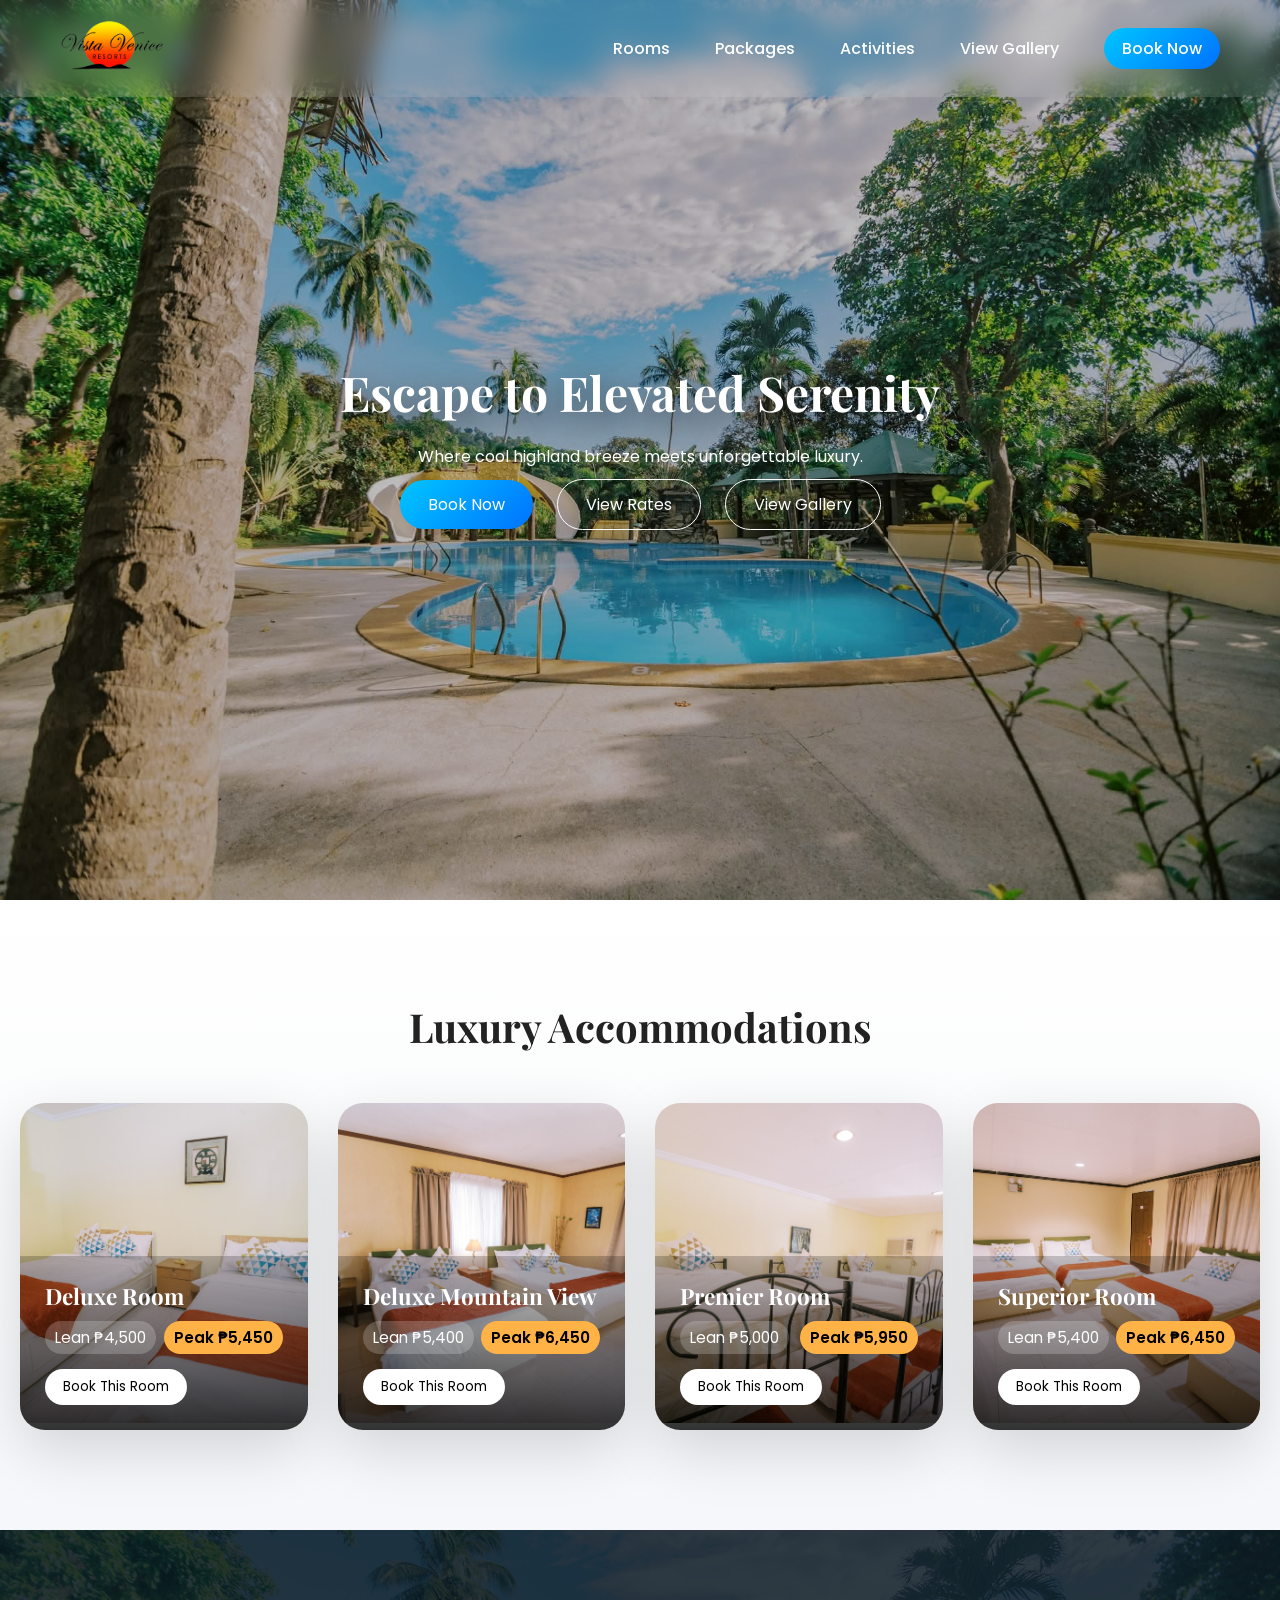
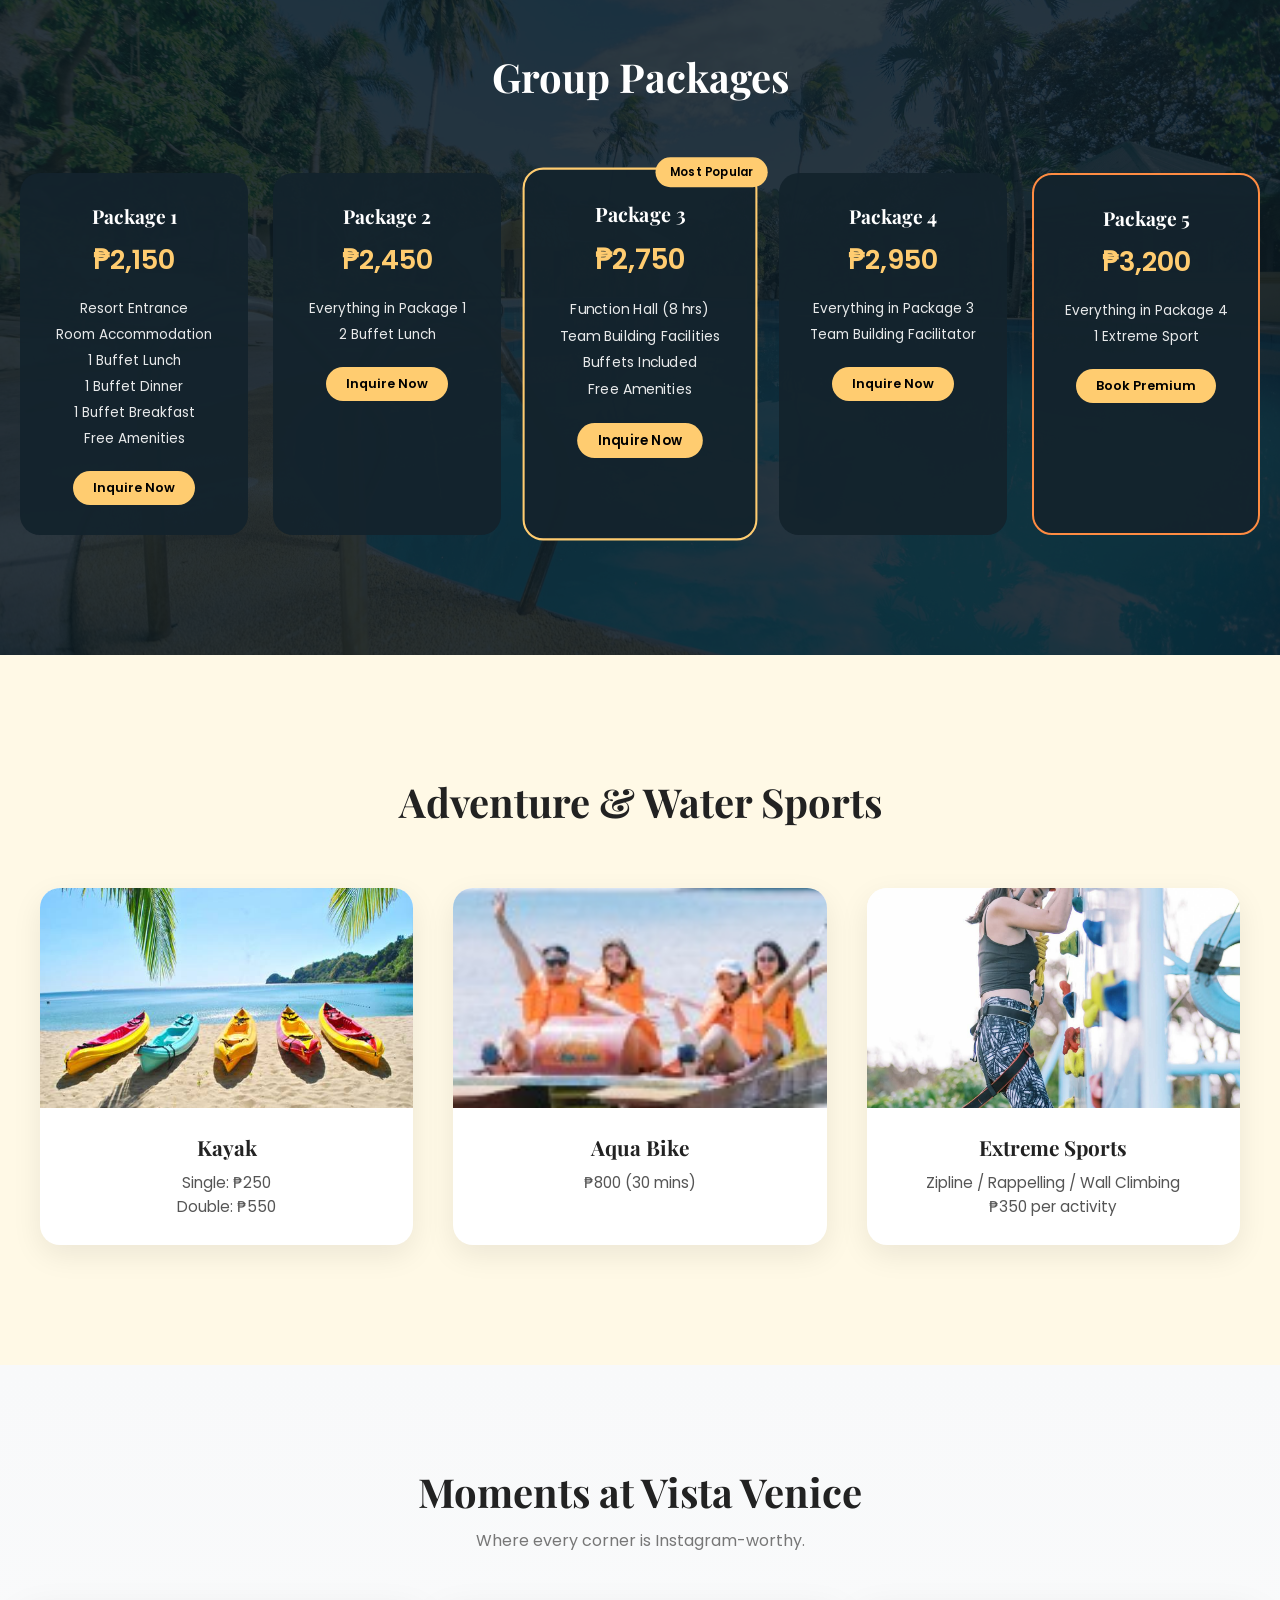
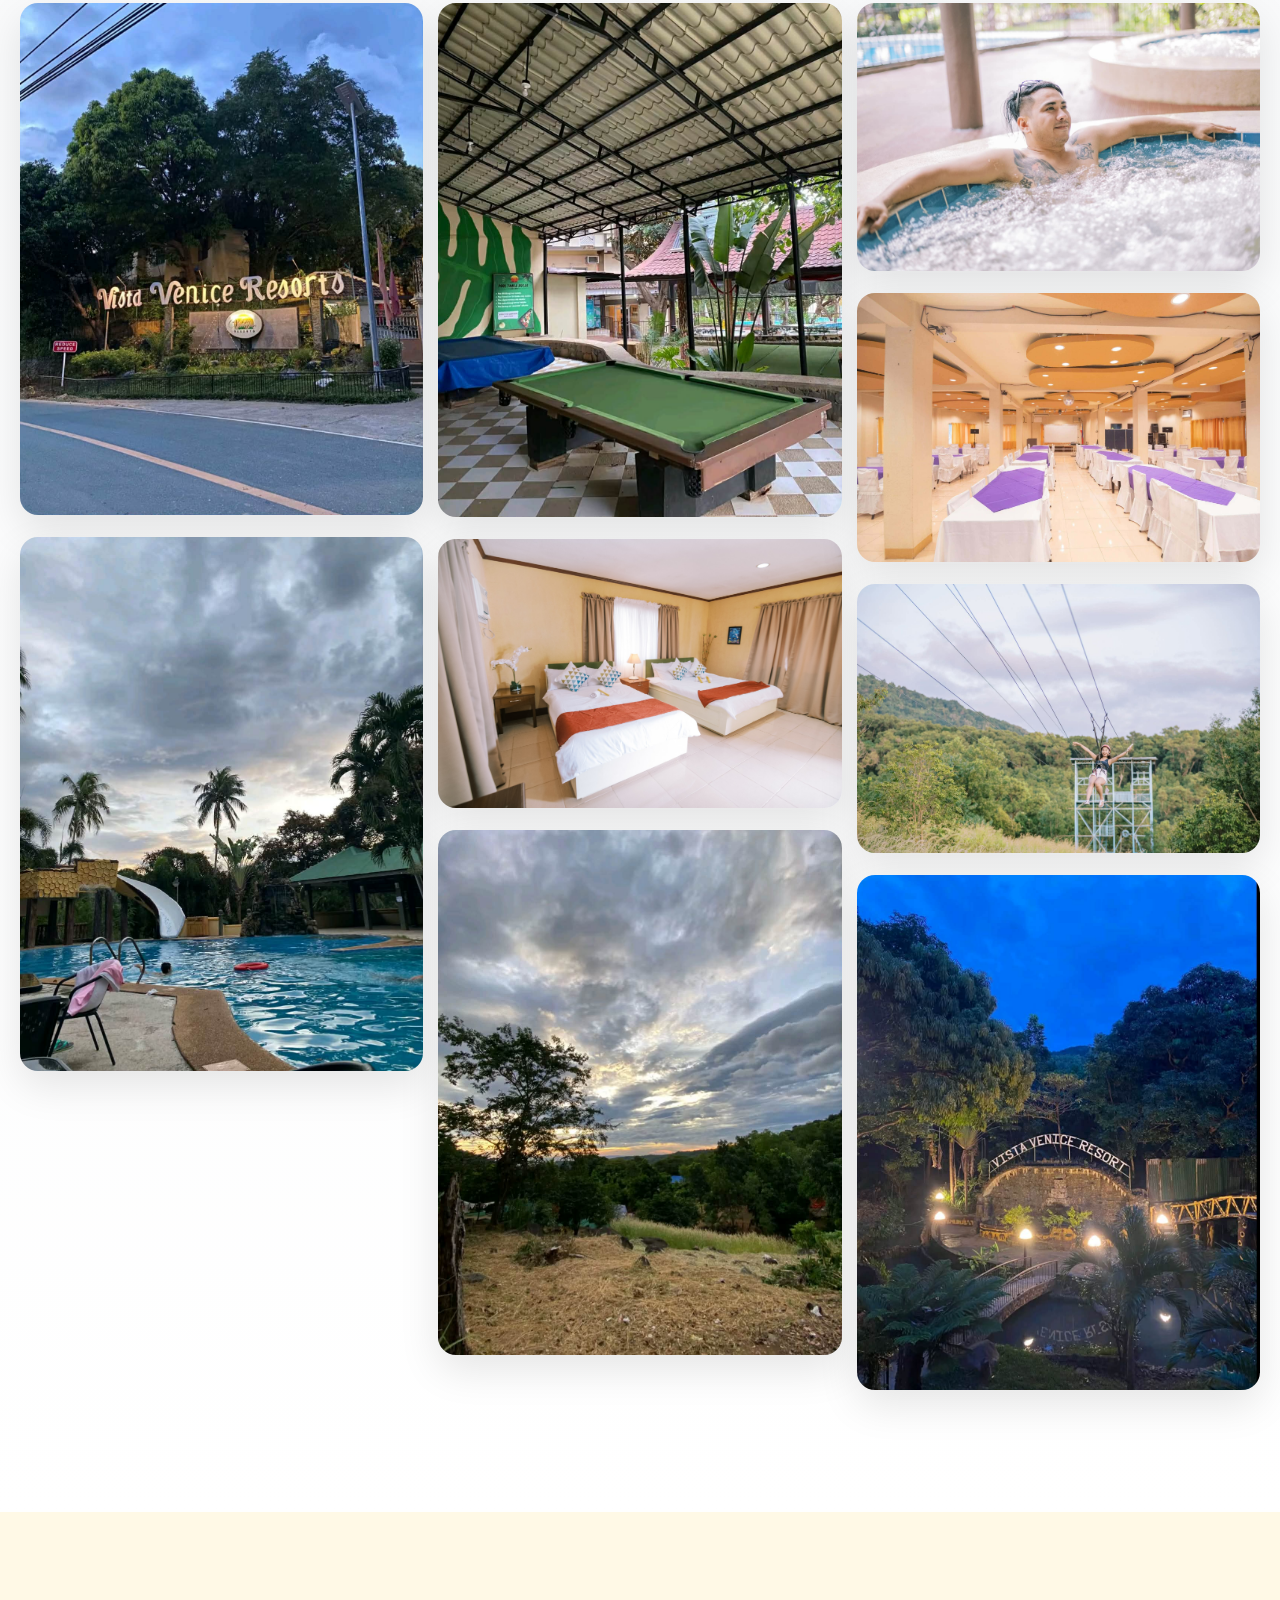
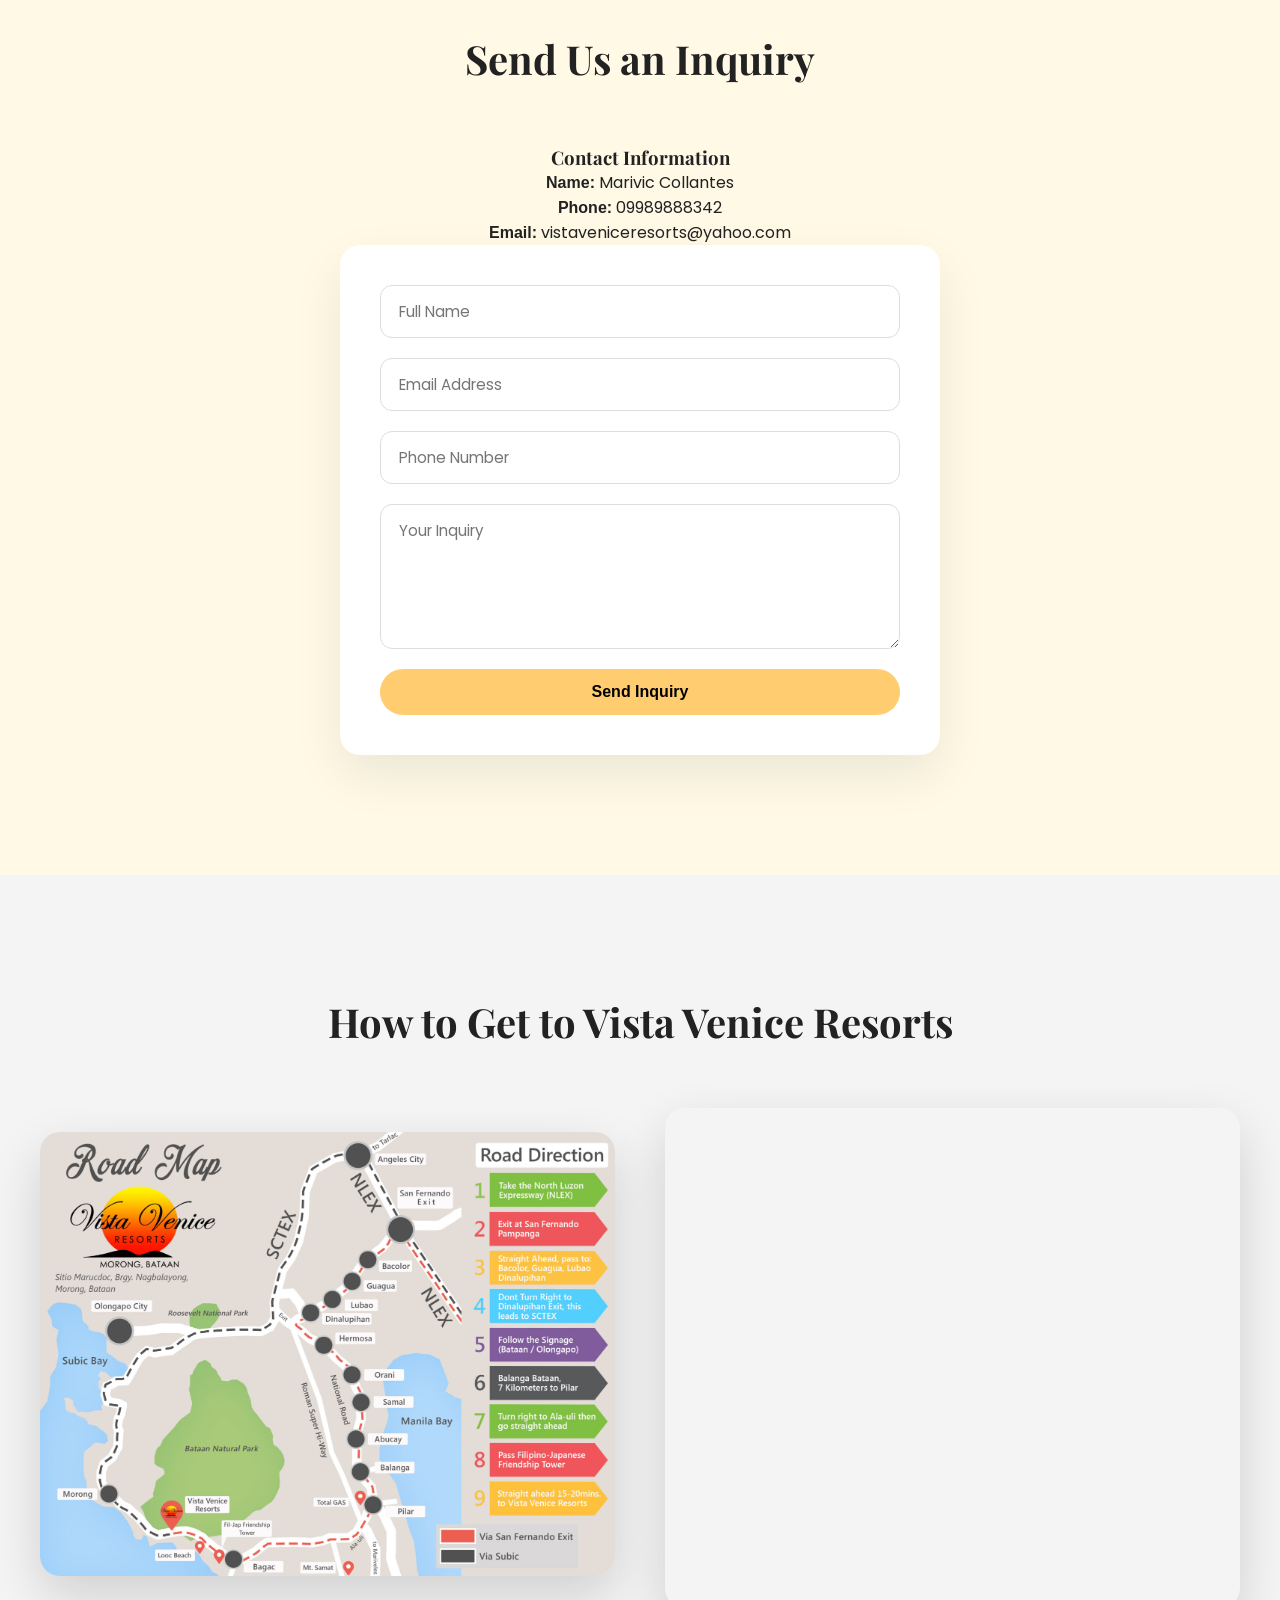
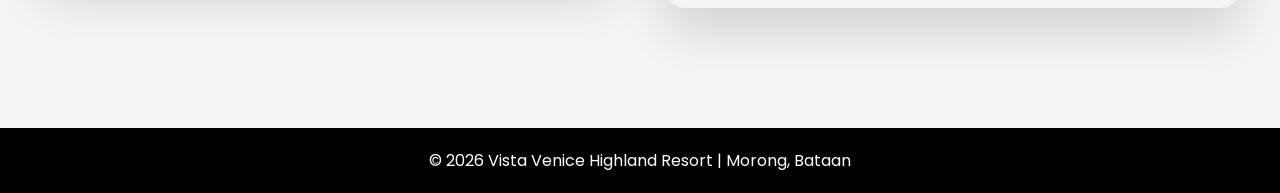
==== commit 0e2479ed: "Update index.html" ====
--- a/index.html
+++ b/index.html
@@ -243,22 +243,35 @@
 <section id="contact" class="contact">
   <h2>Send Us an Inquiry</h2>
 
-  <form action="https://formsubmit.co/vistaveniceresorts@yahoo.com" method="POST">
-    
-    <input type="text" name="name" placeholder="Full Name" required>
-    
-    <input type="email" name="email" placeholder="Email Address" required>
-    
-    <input type="text" name="phone" placeholder="Phone Number">
-    
-    <textarea name="message" rows="5" placeholder="Your Inquiry" required></textarea>
-
-    <input type="hidden" name="_captcha" value="false">
-    <input type="hidden" name="_subject" value="New Resort Inquiry!">
-
-    <button type="submit">Send Inquiry</button>
-
-  </form>
+  <div class="contact-wrapper">
+
+    <!-- LEFT SIDE: Contact Info -->
+    <div class="contact-info">
+      <h3>Contact Information</h3>
+      <p><strong>Name:</strong> Marivic Collantes</p>
+      <p><strong>Phone:</strong> 09989888342</p>
+      <p><strong>Email:</strong> vistaveniceresorts@yahoo.com</p>
+    </div>
+
+    <!-- RIGHT SIDE: Form -->
+    <form action="https://formsubmit.co/vistaveniceresorts@yahoo.com" method="POST">
+      
+      <input type="text" name="name" placeholder="Full Name" required>
+      
+      <input type="email" name="email" placeholder="Email Address" required>
+      
+      <input type="text" name="phone" placeholder="Phone Number">
+      
+      <textarea name="message" rows="5" placeholder="Your Inquiry" required></textarea>
+
+      <input type="hidden" name="_captcha" value="false">
+      <input type="hidden" name="_subject" value="New Resort Inquiry!">
+
+      <button type="submit">Send Inquiry</button>
+
+    </form>
+
+  </div>
 </section>
 
     <!-- ===== ROAD MAP + GOOGLE MAP ===== -->
@@ -318,3 +331,4 @@
 
 
 
+
--- a/style.css
+++ b/style.css
@@ -564,6 +564,83 @@
   }
 }
 
+/* ===== CONTACT SECTION ===== */
+
+.contact {
+  padding: 120px 40px;
+  background: #fff9e6; /* light yellow theme */
+  text-align: center;
+}
+
+.contact h2 {
+  font-family: 'Playfair Display', serif;
+  font-size: 2.5rem;
+  margin-bottom: 60px;
+  color: #222;
+}
+
+/* Form Container */
+.contact form {
+  max-width: 600px;
+  margin: 0 auto;
+  background: #ffffff;
+  padding: 40px;
+  border-radius: 20px;
+  box-shadow: 0 20px 50px rgba(0, 0, 0, 0.08);
+  display: flex;
+  flex-direction: column;
+  gap: 20px;
+}
+
+/* Inputs & Textarea */
+.contact input,
+.contact textarea {
+  width: 100%;
+  padding: 14px 18px;
+  border-radius: 12px;
+  border: 1px solid #ddd;
+  font-size: 0.95rem;
+  font-family: inherit;
+  outline: none;
+  transition: 0.3s ease;
+}
+
+/* Focus Effect */
+.contact input:focus,
+.contact textarea:focus {
+  border-color: #ffcc70;
+  box-shadow: 0 0 0 3px rgba(255, 204, 112, 0.2);
+}
+
+/* Button */
+.contact button {
+  padding: 14px;
+  border: none;
+  border-radius: 30px;
+  background: #ffcc70;
+  color: #000;
+  font-weight: 600;
+  font-size: 1rem;
+  cursor: pointer;
+  transition: 0.3s ease;
+}
+
+.contact button:hover {
+  background: #000;
+  color: #fff;
+}
+
+/* Responsive */
+@media (max-width: 768px) {
+  .contact {
+    padding: 80px 20px;
+  }
+
+  .contact form {
+    padding: 30px 20px;
+  }
+}
+
 /* ===== ROAD MAP SECTION ===== */
 
 .roadmap {
@@ -630,3 +707,4 @@
 
 
 
+
